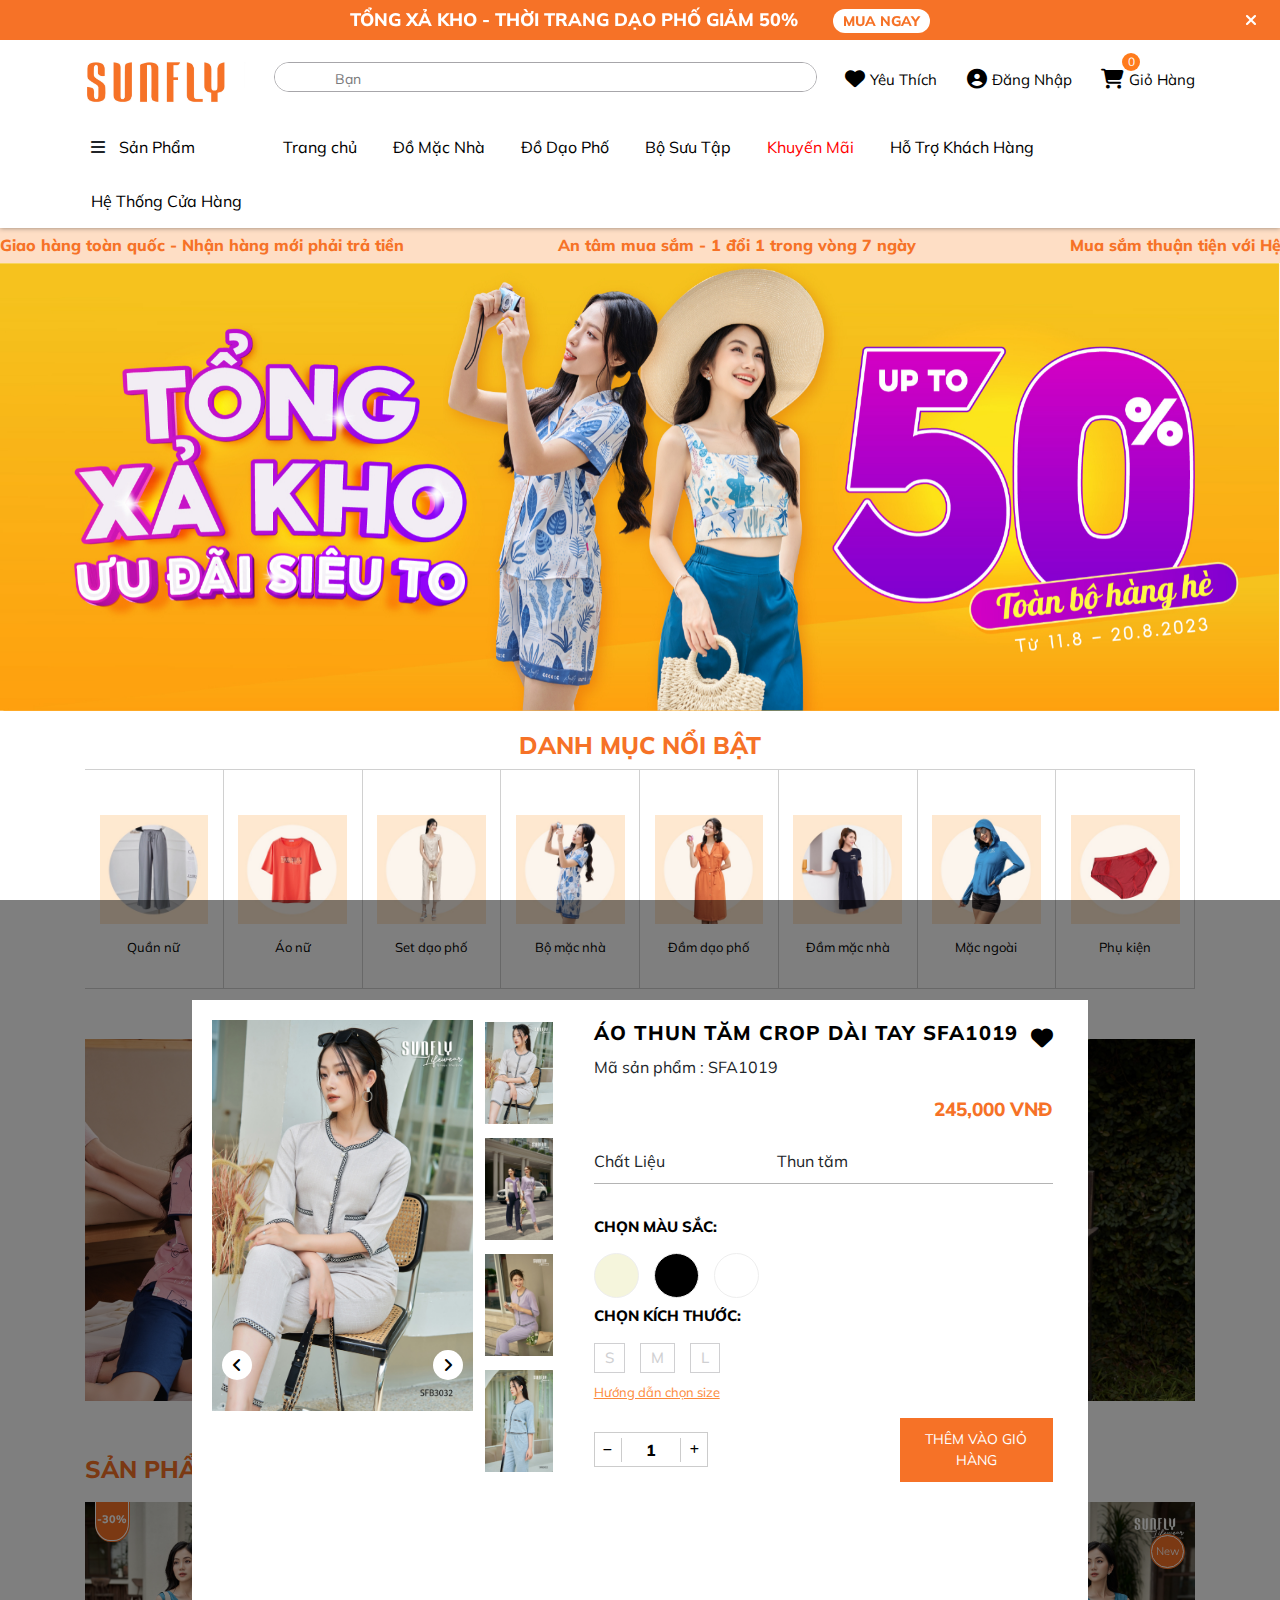
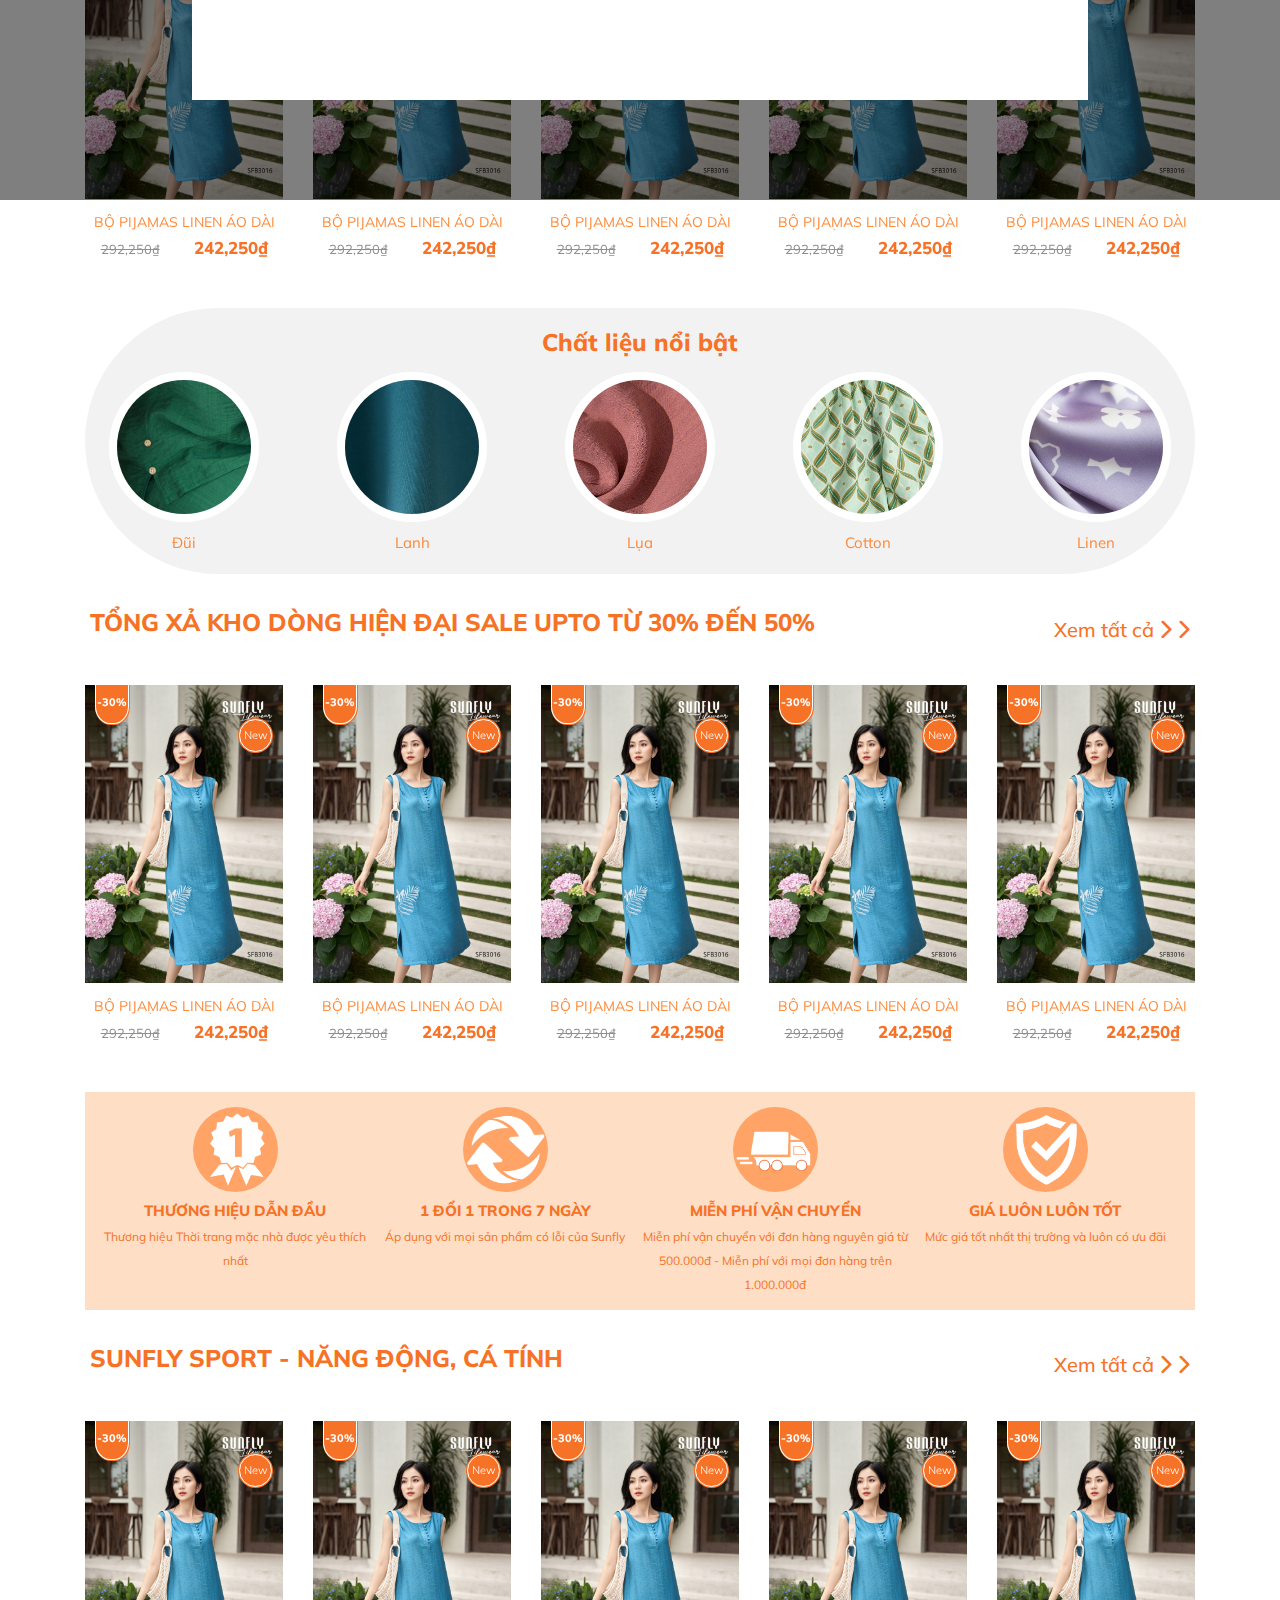
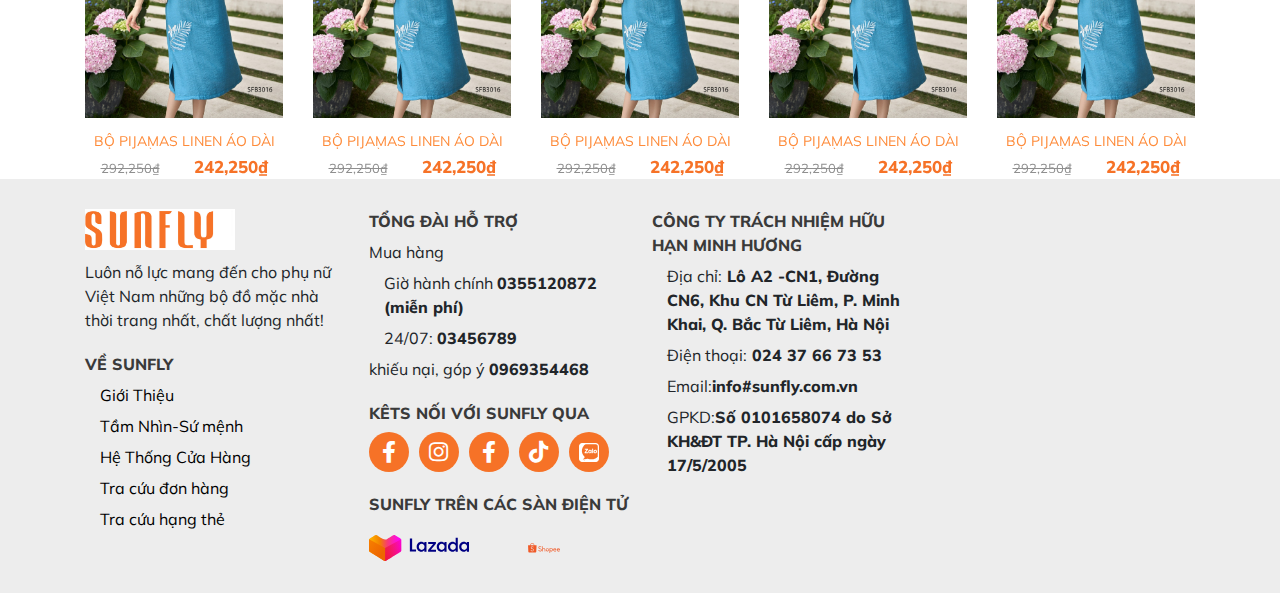
==== index.html @ 90f8d19a "5" ====
<!DOCTYPE html>
<html lang="en">

<head>
  <meta charset="UTF-8">
  <meta name="viewport" content="width=device-width, initial-scale=1.0">
  <title>Đồ án cuối khóa</title>

  <!-- Import owl OwlCarousel./Start -->
  <link rel="stylesheet" href="./lib/owlCarousel/assets/owl.carousel.min.css">
  <link rel="stylesheet" href="./lib/owlCarousel/assets/owl.theme.default.min.css">


  <!-- Import Fontawesome -->
  <link rel="stylesheet" href="./lib/fontawesome/css/fontawesome.min.css">
  <link rel="stylesheet" href="./lib/fontawesome/css/brands.min.css">
  <link rel="stylesheet" href="./lib/fontawesome/css/solid.min.css">

  <!-- Import styles bootstrap css./Start-->
  <link rel="stylesheet" href="./lib/bootstrap/css/bootstrap.min.css">

  <!-- Import styles css./Start -->
  <link rel="stylesheet" href="./assets/css/styles.css">
</head>

<body>
  
<header>
    <!-- Top-Header./Start -->
    <div class="top-header">
      <div class="owl-carousel">
        <div class="item">
          <p>
            TỔNG XẢ KHO - THỜI TRANG DẠO PHỐ GIẢM 50%
         <a  class="animationFlash" href="/">Mua Ngay</a>
        </div>
        <div class="item">
          <p>
            TỔNG XẢ KHO - BỘ MẶC NHÀ TRUYỀN THỐNG GIẢM TỚI 50%
         <a  class="animationFlash" href="/">Mua Ngay</a>
        </div>
  
        <div class="item">
          <p>
            TỔNG XẢ KHO - BỘ  MẶC NHÀ HIỆN ĐẠI GIẢM TỪ 30 - 50%
         <a  class="animationFlash" href="/">Mua Ngay</a>
        </div>
      </div>
      <div class="close-top-header">
        <i class="fa-solid fa-xmark"></i>
      </div>
    </div>
  
    <!-- Main menu./Start -->
    <div class="main-header">
      <div class="container">
        <div class=" row box-main-header">
          <div class="col-md-2">
            <div class="logo">
              <a href="/"><img src="/assets/images/logo.jpg" alt=""></a>
            </div>
          </div>
  
         <div class="col-md-6 searchMobile">
          <form class="form-search" action="/search">
            <label for="search"></label>
            <input type="text" name="q" id="search" placeholder="Bạn cần tìm gì?">
          </form>
         </div>
  
          <div class="col-md-4">
            <div class="list-right-menu">
              <ul>
                <li>
                  <a href="#">
                    <i class="fa-regular fa-heart"></i>
                    <span>Yêu Thích</span>
                  </a>
                </li>
                <li>
                  <a href="#">
                    <i class="far fa-user-circle"></i>
                    <span>Đăng Nhập</span>
                  </a>
                </li>
                <li>
                  <a href="cart.html">
                  <i class="fas fa-shopping-cart"></i>
                  <span>Giỏ Hàng</span>
                  <span class="count-cart">0</span>
                  </a>
              </li>
              </ul>
            </div>
          </div>
  
        </div>
  
        <div class="row">
          <div class="nav">
            <div class="wrapper">
             <div class= "menu-main">
                <li class="menu-product">
                  <i class="far fa-bars"></i>
                  <a href="#">Sản Phẩm</a>  
                  <div class="sub-menu" style="display: none;">
                    <div class="content">
                      <div class="row" >
                        <ul class="col-md-7"> 
                          <li><a href="#">Bộ mặc nhà</a></li>
                          <li><a href="#">Sét dạo dạo phố</a></li>
                          <li><a href="#">Áo Nữ</a></li>
                          <li><a href="#">Váy Đầm Dạo Phố</a></li>
                          <li><a href="#">Quần Nữ</a></li>
                          <li><a href="#">Váy Đầm Mặc Nhà</a></li>
                          <li><a href="#">Phụ Kiện Thời Trang</a></li>
                        </ul>
                      </div>
                    </div>
                  </div>    
                </li>
                <li class="activeItems"><a href="!">Trang chủ</a></li>
                <li><a href="#">Đồ Mặc Nhà</a> 
                  <div class="sub-menu" style="display: none;">
                    <div class="content">
                      <div class="row" >
                        <ul class="col-md-7 offset-md-2"> 
                          <li>
                            <a href="#">BỘ MẶC NHÀ</a>
                            <ul class="sub-menu-2">
                              <li>
                                <a href="">Sunfly Trendy</a>
                              </li>
                              <li>
                                <a href="">Sunfly Sport</a>
                              </li>
                              <li>
                                <a href="">Sunfly Prime</a>
                              </li>
                            </ul>
                          </li>
                          <li>
                            <a href="#">THEO MÙA </a>
                            <ul class="sub-menu-2">
                              <li>
                                <a href="">Mùa Xuân - Hè</a>
                              </li>
                              <li>
                                <a href="">Mùa Thu - Đông</a>
                              </li>
                            </ul>
                          </li>
                          <li><a href="#">VÁY - ĐẦM MẶC NHÀ</a></li>
                        
                        </ul>
                      </div>
                    </div>
                  </div>    
                </li>
                <li><a href="!">Đồ Dạo Phố</a></li>
                <li><a href="!">Bộ Sưu Tập</a></li>
                <li><a class="sale-menu" href="!">Khuyến Mãi</a></li>
                <li><a href="!">Hỗ Trợ Khách Hàng</a></li>
                <li><a href="!">Hệ Thống Cửa Hàng</a></li>
             </div>
            </div>
          </div>

        </div>
  
  
      </div>
    </div>
</header>

  <!-- bottom-herder/start -->
<div class="bottom-header">
    <div class="marquee-container">
        <div class="marquee-content">
            <p><span>Giao hàng toàn quốc - Nhận hàng mới phải trả tiền</span></p>
            <p><span>An tâm mua sắm - 1 đổi 1 trong vòng 7 ngày</span></p>
            <p><span>Mua sắm thuận tiện với Hệ thống cửa hàng toàn quốc</span></p>
            <p><span>Hotline (Miễn phí): 1800 2062</span></p>
        </div>
    </div>
</div>
  <!-- Slider./Start -->
  <div class="slider-main">
    <div class="flash-sale">
      <div class="owl-carousel owl-theme">
        <div class="item">
          <a href="."><img src="/assets/images/banner.jpeg" alt="slider 1">
        </a>
      
        </div>
        <div class="item">
          <a href="."><img src="/assets/images/banner.jpeg" alt="slider 1">
          </a>
        </div>
        <div class="item">
          <a href="."><img src="/assets/images/banner.jpeg" alt="slider 1">
          </a>
        </div>
      </div>
    </div>
  </div>
<!-- category-list/start -->
  <div class="category-list container">
    <div class="categort-list_tittle">
      <h4 class="title_site">DANH MỤC NỔI BẬT</h4>
    </div>
    <div class="list-clothes">
      <div class="category-item">
        <a href="$"><img src="/assets/images/category-item-1.webp" alt="quan nu"></a>
        <a href="$">Quần nữ</a>
      </div>
      <div class="category-item">
        <a href="$"><img src="/assets/images/category-item-2.jpeg" alt="ao nu"></a>
        <a href="$">Áo nữ</a>
      </div>
      <div class="category-item">
        <a href="$"><img src="/assets/images/category-item-3.jpeg" alt="Set dao pho"></a>
        <a href="$">Set dạo phố</a>
      </div>
      <div class="category-item">
        <a href="$"><img src="/assets/images/category-item-4.jpeg" alt="bo mac nha"></a>
        <a href="$">Bộ mặc nhà</a>
      </div>
      <div class="category-item">
        <a href="$"><img src="/assets/images/category-item-5.jpeg" alt="dam dao pho"></a>
        <a href="$">Đầm dạo phố</a>
      </div>
      <div class="category-item">
        <a href="$"><img src="/assets/images/category-item-6.jpeg" alt="dam mac nha"></a>
        <a href="$">Đầm mặc nhà</a>
      </div>
      <div class="category-item">
        <a href="$"><img src="/assets/images/category-item-7.jpeg" alt="mac ngoai"></a>
        <a href="$">Mặc ngoài</a>
      </div>
      <div class="category-item">
        <a href="$"><img src="/assets/images/category-item-8.jpeg" alt="phu kien"></a>
        <a href="$">Phụ kiện</a>
        

      </div>
    
    </div>  
    
  </div>
<!-- banner-collection/start -->
<div class="banner-collection">
  <div class="container">
    <div class="row">
      <div class="banner-collection-item col-12 col-md-6">
        <img src="/assets/images/banner-collection 1.jpeg" alt="">
      </div>
    
      <div class="banner-collection-item col-12 col-md-6">
        <img src="/assets/images/banner-collection 2.jpeg" alt="">
      </div>
    

     </div>

    
  </div>
</div>
<!-- New-product/start -->
<div class="new-product">
  <div class="container">
    <div class="row">
      <div class="col-12">
        <h3 class="title_product">Sản phẩm mới</h3>
        <div class="product-hot  owl-carousel owl-theme">
          <div class="item product">
            <div class="product-image">
              <a href="#" onclick="goToDetail(event)">
                <img src="/assets/images/product-img-1.jpeg" alt="">
              </a>
              <div class="box_action">
                <div class="quickView">
                  Xem Nhanh
                  <i class="fas fa-eye"></i>
                </div>
                <div class="quickLink" onclick="goToDetail(event)">
                  Chi tiết
                  <i class="fas fa-shopping-cart"></i>
                </div>
              </div>
              <div class="boxTagIcon">
                <div class="tagProItem tagCalcItem">
                  <span>-30%</span>
                </div>
                <div class="tagProItem tagNewItem">
                  <span>New</span>
                </div>
              </div>
            </div>
            <div class="product-title">
              <a href="#" onclick="goToDetail(event)">Bộ pijamas linen áo dài quần dài ST9083</a>
            </div>
            <div class="product-price">
              <s class="product-price-old">292,250₫</s>
              <span class="product-price-current">242,250₫</span>
            </div>
          </div>


        </div>
      </div>
    </div>
  </div>
</div>
<!-- product material /start -->
<div class="product-material">
  <div class="container">
    <div class="row">
      <div class="col-12">
        <div class="product-material-item ">
          <div class="product-material-tittle">Chất liệu nổi bật
          </div>
          <div class="material owl-carousel owl-theme">

            <div class="item">
              <div class="meterial-image">
                <a href="^"><img src="/assets/images/meterial-image-1.jpeg" alt="chat lieu">
                </a>
              </div>
              <a class="material-name" href="^">Đũi</a>
            </div>
            <div class="item">
              <div class="meterial-image">
                <a href="^"><img src="/assets/images/meterial-image-2.jpeg" alt="chat lieu">
                </a>
              </div>
              <a class="material-name" href="^">Lanh</a>
            </div>
            <div class="item">
              <div class="meterial-image">
                <a href="^"><img src="/assets/images/meterial-image-3.jpeg" alt="chat lieu">
                </a>
              </div>
              <a class="material-name" href="^">Lụa</a>
            </div>
            <div class="item">
              <div class="meterial-image">
                <a href="^"><img src="/assets/images/meterial-image-4.jpeg" alt="chat lieu">
                </a>
              </div>
              <a class="material-name" class="material-name" href="^">Cotton</a>
            </div>
            <div class="item">
              <div class="meterial-image">
                <a href="^"><img src="/assets/images/meterial-image-5.jpeg" alt="chat lieu">
                </a>
              </div>
              <a class="material-name" href="^">Linen</a>
            </div>
        
        </div>
      </div>
      </div>
      
    </div>
  </div>
</div>


<!-- Product-custom/start -->

<div class="product-custom">
  <div class="container">
   <div class="list-product">

    <div class="title-bar">
       <h3 class="title_product">TỔNG XẢ KHO DÒNG HIỆN ĐẠI SALE UPTO TỪ 30% ĐẾN 50%</h3>
       <a href="#">Xem tất cả
        <i class="fas fa-chevron-right"></i>
        <i class="fas fa-chevron-right"></i>
       </a>
    </div>
      <div class="product-hot  owl-carousel owl-theme">
        <div class="item product">
          <div class="product-image">
            <a href="#" onclick="goToDetail(event)">
              <img src="/assets/images/product-img-1.jpeg" alt="">
            </a>
            <div class="box_action">
              <div class="quickView">
                Xem Nhanh
                <i class="fas fa-eye"></i>
              </div>
              <div class="quickLink" onclick="goToDetail(event)">
                Chi tiết
                <i class="fas fa-shopping-cart"></i>
              </div>
            </div>
            <div class="boxTagIcon">
              <div class="tagProItem tagCalcItem">
                <span>-30%</span>
              </div>
              <div class="tagProItem tagNewItem">
                <span>New</span>
              </div>
            </div>
          </div>
          <div class="product-title">
            <a href="#" onclick="goToDetail(event)">Bộ pijamas linen áo dài quần dài ST9083</a>
          </div>
          <div class="product-price">
            <s class="product-price-old">292,250₫</s>
            <span class="product-price-current">242,250₫</span>
          </div>
        </div>    
      </div>
  
    
   </div>
  </div>
</div>

<!-- banner-policy/start -->
<div class="banner-policy">
  <div class="container">
    <div class="row">
      <div class="col-12">
        <div class="barPolicyHome">

          <div class="item">
            <div class="item-policy">
              <div class="thumb">
                <img src="/assets/images/policy-1.webp" alt="">
              </div>
              <div class="sub">
                <p>Thương hiệu dẫn đầu</p>
                <span>Thương hiệu Thời trang mặc nhà được yêu thích nhất</span>
              </div>
            </div>
          </div>

          <div class="item">
            <div class="item-policy">
              <div class="thumb">
                <img src="/assets/images/policy-2.webp" alt="">
              </div>
              <div class="sub">
                <p>1 Đổi 1 trong 7 ngày</p>
                <span>Áp dụng với mọi sản phẩm có lỗi của Sunfly</span>
              </div>
            </div>
          </div>

          <div class="item">
            <div class="item-policy">
              <div class="thumb">
                <img src="/assets/images/policy-3.webp" alt="">
              </div>
              <div class="sub">
                <p>Miễn phí vận chuyển</p>
                <span>Miễn phí vận chuyển với đơn hàng nguyên giá từ 500.000đ - Miễn phí với mọi đơn hàng trên 1.000.000đ</span>
              </div>
            </div>
          </div>

          <div class="item">
            <div class="item-policy">
              <div class="thumb">
                <img src="/assets/images/policy-4.webp" alt="">
              </div>
              <div class="sub">
                <p>Giá luôn luôn tốt</p>
                <span>Mức giá tốt nhất thị trường và luôn có ưu đãi</span>
              </div>
            </div>
          </div>
        </div>
      </div>
    </div>
  </div>
</div>

<!-- Product-custom=2/start -->
<div class="product-custom-2">
  <div class="container">
   <div class="list-product">

    <div class="title-bar">
       <h3 class="title_product">Sunfly Sport - Năng Động, Cá Tính</h3>
       <a href="#">Xem tất cả
        <i class="fas fa-chevron-right"></i>
        <i class="fas fa-chevron-right"></i>
       </a>
    </div>
      <div class="product-hot  owl-carousel owl-theme">
        <div class="product">
          <div class="product-image">
            <a href="#" onclick="goToDetail(event)">
              <img src="/assets/images/product-img-1.jpeg" alt="">
            </a>
            <div class="box_action">
              <div class="quickView">
                Xem Nhanh
                <i class="fas fa-eye"></i>
              </div>
              <div class="quickLink" onclick="goToDetail(event)">
                Chi tiết
                <i class="fas fa-shopping-cart"></i>
              </div>
            </div>
            <div class="boxTagIcon">
              <div class="tagProItem tagCalcItem">
                <span>-30%</span>
              </div>
              <div class="tagProItem tagNewItem">
                <span>New</span>
              </div>
            </div>
          </div>
          <div class="product-title">
            <a href="#" onclick="goToDetail(event)">Bộ pijamas linen áo dài quần dài ST9083</a>
          </div>
          <div class="product-price">
            <s class="product-price-old">292,250₫</s>
            <span class="product-price-current">242,250₫</span>
          </div>
        </div>   



      </div>
  
    
   </div>
  </div>
</div>

<!-- quickViewModal -->
<div class="quickViewModal">
  <div class="review-product">
      <div class="row">
          <div class="col-md-5 col-sm-12 col-12">
              <div class="images-review">
                <div class="images-left">
                  <img src="/assets/images/images-review-1.jpeg" alt="">
                  <button class="slick-next-1">
                    <i class="far fa-angle-left"></i>
                  </button>
                  <button class="slick-next-2">
                    <i class="far fa-angle-right"></i>
                  </button>
                </div>
                <div class="images-right">
                  <img src="/assets/images/images-review-1.jpeg" alt="">
                  <img src="/assets/images/images-review-2.jpeg" alt="">
                  <img src="/assets/images/images-review-3.jpeg" alt="">
                  <img src="/assets/images/images-review-4.jpeg" alt="">
                </div>
              </div>
          </div>
          <div class="col-md-7 col-sm-12 col-12">
              <div class="product_info_view">
                  <div class="wrap_name_heart">
                      <h1>Áo thun tăm crop dài tay SFA1019</h1>
                      <a href="#"><i class="far fa-heart"></i></a>
                  </div>
                  <p>Mã sản phẩm : SFA1019</p>
                  <div class="price">
                      <span>245,000 vnđ</span>
                  </div>
                  <div class="material-detail">
                      <p>Chất Liệu</p>
                      <p>Thun tăm</p>
                  </div>
                  <div class="action_button">
                      <div class="swatch-color">
                        <p class="title_select_color">
                          <span class="title_pro_info">Chọn màu sắc:</span>
                          <span class="appendColor"></span>
                        </p>
                        <p class="req">
                          <a href="#" style="background-color:beige;"><span>Be</span></a>
                          <a href="#" style="background-color: black;"><span>Đen</span></a>
                          <a href="#" style="background-color: white;"><span>Trắng</span></a>
                        </p>
                          
                      </div>
                      <div class="swatch-size">
                          <div class="title_select_size">
                              <span class="title_pro_info">Chọn kích thước:</span>
                              <span class="appendSize"></span>
                          </div>
                          <p class="size req">
                              <a href="#">S</a>
                              <a href="#">M</a>
                              <a href="#">L</a>
                          </p>
                          <a class="openGuide" href="#">Hướng dẫn chọn size</a>
                          <div class="quantity">
                              <div class="col-lg-3 input_number_product">
                                  <button class="">
                                      <i class="fa fa-minus"></i>
                                  </button>
                                  <input type="text" value="1" min="1">
                                  <button>
                                      <i class="fa fa-plus"></i>
                                  </button>
                              </div>
                              <button class="col-lg-4 btnHover addtoCart">
                                  <span>Thêm vào giỏ hàng</span>
                              </button>
                              <!-- <button class="col-lg-4 btnHover">
                                  <span>Mua ngay</span>
                              </button> -->
                          </div>
                        
                      </div>
                  </div>
              </div>
          </div>
      </div>
  </div>

</div>


<!-- footer /start -->
<div class="footer-start">
  <div class="container">
    <div class="row">

      <div class="col-md-3">
        <div class="right-footer">
          <a href="/"><img src="/assets/images/logo.jpg" alt="trang chu"></a>
          <div class="sub-logo">Luôn nỗ lực mang đến cho phụ nữ Việt Nam những bộ đồ mặc nhà thời trang nhất, chất lượng nhất!</div>
          <div class="hidden-footer">
            <div class="title_footer">Về Sunfly</div>
            <div class="list-footer">
              <ul>
                <li><a href="/">Giới Thiệu</a></li>
                <li><a href="/">Tầm Nhìn-Sứ mệnh</a></li>
                <li><a href="/">Hệ Thống Cửa Hàng</a></li>
                <li><a href="/">Tra cứu đơn hàng</a></li>
                <li><a href="/">Tra cứu hạng thẻ</a></li>
              </ul>
            </div>
          </div>
        </div>
      </div>

      <div class="col-md-3">

        <div class="footer-2">

          <div class="title-footer-first">Tổng đài hỗ trợ</div>
          <div class="list-footer">
            <div>
              <p>Mua hàng</p>
              <ul>
                <li>Giờ hành chính
                  <strong>0355120872 (miễn phí)</strong>
                </li>
                <li>24/07:
                  <strong>03456789</strong>
                </li>
              </ul>
              <p>khiếu nại, góp ý
                <strong>0969354468</strong>
              </p>
            </div>
          </div>
          <div class="title_footer">Kêts nối với Sunfly qua</div>

          <div class="list-footer">
            <div class="listSocialFooter">
              <a href="/">
                <i class="fab fa-facebook-f"></i>
              </a>
              <a href="/">
                <i class="fab fa-instagram"></i>
              </a>
              <a href="/">
                <i class="fab fa-facebook-f"></i>
              </a>
              <a href="/">
                <i class="fa-brands fa-tiktok"></i>
              </a>
              <a href="/">
                <img src="/assets/images/zalo.svg" alt="">
              </a>
            </div>
          </div>

          <div class="title_footer">Sunfly trên các sàn điện tử</div>
          <div class="list-footer">
            <div class="listEcom">
              <a href="/"><img src="/assets/images/lazada.svg" alt=""></a>
              <a href="/"><img src="/assets/images/shopee_logo.svg" alt=""></a>
            </div>
          </div>
        </div>
      
      
      
      
      
      </div>

      <div class="col-md-3">
        <div class="title-footer-first">Công ty trách nhiệm hữu hạn Minh Hương</div>
        <div class="list-footer">
          <ul>
            <li><span>Địa chỉ:</span><strong> Lô A2 -CN1, Đường CN6, Khu CN Từ Liêm, P. Minh Khai, Q. Bắc Từ Liêm, Hà Nội</strong></li>
            <li><span>Điện thoại:</span><strong> 024 37 66 73 53</strong></li>
            <li><span>Email:</span><strong>info#sunfly.com.vn</strong></li>
            <li><span>GPKD:</span><strong>Số 0101658074 do Sở KH&ĐT TP. Hà Nội cấp ngày 17/5/2005</strong></li>
          </ul>
        </div>
      </div>





    </div>
  </div>
</div>










  <!-- Import Jquery./Start -->
  <script src="./lib/jquery.min.js"></script>
  <!-- Import OwlCarousel js./Start -->
  <script src="./lib/owlCarousel/owl.carousel.min.js"></script>
  <!-- Import Js Bootstrap./Start -->
  <script src="./lib/bootstrap/js/bootstrap.bundle.min.js"></script>
  <!-- Import Main JS./Start -->
  <script src="./assets/js/main.js"></script>
  <script src="./assets/js/style.js"></script>
</body>

</html>
---- lib/fontawesome/css/brands.min.css ----
/*!
 * Font Awesome Free 6.4.2 by @fontawesome - https://fontawesome.com
 * License - https://fontawesome.com/license/free (Icons: CC BY 4.0, Fonts: SIL OFL 1.1, Code: MIT License)
 * Copyright 2023 Fonticons, Inc.
 */
:host,:root{--fa-style-family-brands:"Font Awesome 6 Brands";--fa-font-brands:normal 400 1em/1 "Font Awesome 6 Brands"}@font-face{font-family:"Font Awesome 6 Brands";font-style:normal;font-weight:400;font-display:block;src:url(../webfonts/fa-brands-400.woff2) format("woff2"),url(../webfonts/fa-brands-400.ttf) format("truetype")}.fa-brands,.fab{font-weight:400}.fa-monero:before{content:"\f3d0"}.fa-hooli:before{content:"\f427"}.fa-yelp:before{content:"\f1e9"}.fa-cc-visa:before{content:"\f1f0"}.fa-lastfm:before{content:"\f202"}.fa-shopware:before{content:"\f5b5"}.fa-creative-commons-nc:before{content:"\f4e8"}.fa-aws:before{content:"\f375"}.fa-redhat:before{content:"\f7bc"}.fa-yoast:before{content:"\f2b1"}.fa-cloudflare:before{content:"\e07d"}.fa-ups:before{content:"\f7e0"}.fa-wpexplorer:before{content:"\f2de"}.fa-dyalog:before{content:"\f399"}.fa-bity:before{content:"\f37a"}.fa-stackpath:before{content:"\f842"}.fa-buysellads:before{content:"\f20d"}.fa-first-order:before{content:"\f2b0"}.fa-modx:before{content:"\f285"}.fa-guilded:before{content:"\e07e"}.fa-vnv:before{content:"\f40b"}.fa-js-square:before,.fa-square-js:before{content:"\f3b9"}.fa-microsoft:before{content:"\f3ca"}.fa-qq:before{content:"\f1d6"}.fa-orcid:before{content:"\f8d2"}.fa-java:before{content:"\f4e4"}.fa-invision:before{content:"\f7b0"}.fa-creative-commons-pd-alt:before{content:"\f4ed"}.fa-centercode:before{content:"\f380"}.fa-glide-g:before{content:"\f2a6"}.fa-drupal:before{content:"\f1a9"}.fa-hire-a-helper:before{content:"\f3b0"}.fa-creative-commons-by:before{content:"\f4e7"}.fa-unity:before{content:"\e049"}.fa-whmcs:before{content:"\f40d"}.fa-rocketchat:before{content:"\f3e8"}.fa-vk:before{content:"\f189"}.fa-untappd:before{content:"\f405"}.fa-mailchimp:before{content:"\f59e"}.fa-css3-alt:before{content:"\f38b"}.fa-reddit-square:before,.fa-square-reddit:before{content:"\f1a2"}.fa-vimeo-v:before{content:"\f27d"}.fa-contao:before{content:"\f26d"}.fa-square-font-awesome:before{content:"\e5ad"}.fa-deskpro:before{content:"\f38f"}.fa-sistrix:before{content:"\f3ee"}.fa-instagram-square:before,.fa-square-instagram:before{content:"\e055"}.fa-battle-net:before{content:"\f835"}.fa-the-red-yeti:before{content:"\f69d"}.fa-hacker-news-square:before,.fa-square-hacker-news:before{content:"\f3af"}.fa-edge:before{content:"\f282"}.fa-threads:before{content:"\e618"}.fa-napster:before{content:"\f3d2"}.fa-snapchat-square:before,.fa-square-snapchat:before{content:"\f2ad"}.fa-google-plus-g:before{content:"\f0d5"}.fa-artstation:before{content:"\f77a"}.fa-markdown:before{content:"\f60f"}.fa-sourcetree:before{content:"\f7d3"}.fa-google-plus:before{content:"\f2b3"}.fa-diaspora:before{content:"\f791"}.fa-foursquare:before{content:"\f180"}.fa-stack-overflow:before{content:"\f16c"}.fa-github-alt:before{content:"\f113"}.fa-phoenix-squadron:before{content:"\f511"}.fa-pagelines:before{content:"\f18c"}.fa-algolia:before{content:"\f36c"}.fa-red-river:before{content:"\f3e3"}.fa-creative-commons-sa:before{content:"\f4ef"}.fa-safari:before{content:"\f267"}.fa-google:before{content:"\f1a0"}.fa-font-awesome-alt:before,.fa-square-font-awesome-stroke:before{content:"\f35c"}.fa-atlassian:before{content:"\f77b"}.fa-linkedin-in:before{content:"\f0e1"}.fa-digital-ocean:before{content:"\f391"}.fa-nimblr:before{content:"\f5a8"}.fa-chromecast:before{content:"\f838"}.fa-evernote:before{content:"\f839"}.fa-hacker-news:before{content:"\f1d4"}.fa-creative-commons-sampling:before{content:"\f4f0"}.fa-adversal:before{content:"\f36a"}.fa-creative-commons:before{content:"\f25e"}.fa-watchman-monitoring:before{content:"\e087"}.fa-fonticons:before{content:"\f280"}.fa-weixin:before{content:"\f1d7"}.fa-shirtsinbulk:before{content:"\f214"}.fa-codepen:before{content:"\f1cb"}.fa-git-alt:before{content:"\f841"}.fa-lyft:before{content:"\f3c3"}.fa-rev:before{content:"\f5b2"}.fa-windows:before{content:"\f17a"}.fa-wizards-of-the-coast:before{content:"\f730"}.fa-square-viadeo:before,.fa-viadeo-square:before{content:"\f2aa"}.fa-meetup:before{content:"\f2e0"}.fa-centos:before{content:"\f789"}.fa-adn:before{content:"\f170"}.fa-cloudsmith:before{content:"\f384"}.fa-pied-piper-alt:before{content:"\f1a8"}.fa-dribbble-square:before,.fa-square-dribbble:before{content:"\f397"}.fa-codiepie:before{content:"\f284"}.fa-node:before{content:"\f419"}.fa-mix:before{content:"\f3cb"}.fa-steam:before{content:"\f1b6"}.fa-cc-apple-pay:before{content:"\f416"}.fa-scribd:before{content:"\f28a"}.fa-debian:before{content:"\e60b"}.fa-openid:before{content:"\f19b"}.fa-instalod:before{content:"\e081"}.fa-expeditedssl:before{content:"\f23e"}.fa-sellcast:before{content:"\f2da"}.fa-square-twitter:before,.fa-twitter-square:before{content:"\f081"}.fa-r-project:before{content:"\f4f7"}.fa-delicious:before{content:"\f1a5"}.fa-freebsd:before{content:"\f3a4"}.fa-vuejs:before{content:"\f41f"}.fa-accusoft:before{content:"\f369"}.fa-ioxhost:before{content:"\f208"}.fa-fonticons-fi:before{content:"\f3a2"}.fa-app-store:before{content:"\f36f"}.fa-cc-mastercard:before{content:"\f1f1"}.fa-itunes-note:before{content:"\f3b5"}.fa-golang:before{content:"\e40f"}.fa-kickstarter:before{content:"\f3bb"}.fa-grav:before{content:"\f2d6"}.fa-weibo:before{content:"\f18a"}.fa-uncharted:before{content:"\e084"}.fa-firstdraft:before{content:"\f3a1"}.fa-square-youtube:before,.fa-youtube-square:before{content:"\f431"}.fa-wikipedia-w:before{content:"\f266"}.fa-rendact:before,.fa-wpressr:before{content:"\f3e4"}.fa-angellist:before{content:"\f209"}.fa-galactic-republic:before{content:"\f50c"}.fa-nfc-directional:before{content:"\e530"}.fa-skype:before{content:"\f17e"}.fa-joget:before{content:"\f3b7"}.fa-fedora:before{content:"\f798"}.fa-stripe-s:before{content:"\f42a"}.fa-meta:before{content:"\e49b"}.fa-laravel:before{content:"\f3bd"}.fa-hotjar:before{content:"\f3b1"}.fa-bluetooth-b:before{content:"\f294"}.fa-sticker-mule:before{content:"\f3f7"}.fa-creative-commons-zero:before{content:"\f4f3"}.fa-hips:before{content:"\f452"}.fa-behance:before{content:"\f1b4"}.fa-reddit:before{content:"\f1a1"}.fa-discord:before{content:"\f392"}.fa-chrome:before{content:"\f268"}.fa-app-store-ios:before{content:"\f370"}.fa-cc-discover:before{content:"\f1f2"}.fa-wpbeginner:before{content:"\f297"}.fa-confluence:before{content:"\f78d"}.fa-mdb:before{content:"\f8ca"}.fa-dochub:before{content:"\f394"}.fa-accessible-icon:before{content:"\f368"}.fa-ebay:before{content:"\f4f4"}.fa-amazon:before{content:"\f270"}.fa-unsplash:before{content:"\e07c"}.fa-yarn:before{content:"\f7e3"}.fa-square-steam:before,.fa-steam-square:before{content:"\f1b7"}.fa-500px:before{content:"\f26e"}.fa-square-vimeo:before,.fa-vimeo-square:before{content:"\f194"}.fa-asymmetrik:before{content:"\f372"}.fa-font-awesome-flag:before,.fa-font-awesome-logo-full:before,.fa-font-awesome:before{content:"\f2b4"}.fa-gratipay:before{content:"\f184"}.fa-apple:before{content:"\f179"}.fa-hive:before{content:"\e07f"}.fa-gitkraken:before{content:"\f3a6"}.fa-keybase:before{content:"\f4f5"}.fa-apple-pay:before{content:"\f415"}.fa-padlet:before{content:"\e4a0"}.fa-amazon-pay:before{content:"\f42c"}.fa-github-square:before,.fa-square-github:before{content:"\f092"}.fa-stumbleupon:before{content:"\f1a4"}.fa-fedex:before{content:"\f797"}.fa-phoenix-framework:before{content:"\f3dc"}.fa-shopify:before{content:"\e057"}.fa-neos:before{content:"\f612"}.fa-square-threads:before{content:"\e619"}.fa-hackerrank:before{content:"\f5f7"}.fa-researchgate:before{content:"\f4f8"}.fa-swift:before{content:"\f8e1"}.fa-angular:before{content:"\f420"}.fa-speakap:before{content:"\f3f3"}.fa-angrycreative:before{content:"\f36e"}.fa-y-combinator:before{content:"\f23b"}.fa-empire:before{content:"\f1d1"}.fa-envira:before{content:"\f299"}.fa-gitlab-square:before,.fa-square-gitlab:before{content:"\e5ae"}.fa-studiovinari:before{content:"\f3f8"}.fa-pied-piper:before{content:"\f2ae"}.fa-wordpress:before{content:"\f19a"}.fa-product-hunt:before{content:"\f288"}.fa-firefox:before{content:"\f269"}.fa-linode:before{content:"\f2b8"}.fa-goodreads:before{content:"\f3a8"}.fa-odnoklassniki-square:before,.fa-square-odnoklassniki:before{content:"\f264"}.fa-jsfiddle:before{content:"\f1cc"}.fa-sith:before{content:"\f512"}.fa-themeisle:before{content:"\f2b2"}.fa-page4:before{content:"\f3d7"}.fa-hashnode:before{content:"\e499"}.fa-react:before{content:"\f41b"}.fa-cc-paypal:before{content:"\f1f4"}.fa-squarespace:before{content:"\f5be"}.fa-cc-stripe:before{content:"\f1f5"}.fa-creative-commons-share:before{content:"\f4f2"}.fa-bitcoin:before{content:"\f379"}.fa-keycdn:before{content:"\f3ba"}.fa-opera:before{content:"\f26a"}.fa-itch-io:before{content:"\f83a"}.fa-umbraco:before{content:"\f8e8"}.fa-galactic-senate:before{content:"\f50d"}.fa-ubuntu:before{content:"\f7df"}.fa-draft2digital:before{content:"\f396"}.fa-stripe:before{content:"\f429"}.fa-houzz:before{content:"\f27c"}.fa-gg:before{content:"\f260"}.fa-dhl:before{content:"\f790"}.fa-pinterest-square:before,.fa-square-pinterest:before{content:"\f0d3"}.fa-xing:before{content:"\f168"}.fa-blackberry:before{content:"\f37b"}.fa-creative-commons-pd:before{content:"\f4ec"}.fa-playstation:before{content:"\f3df"}.fa-quinscape:before{content:"\f459"}.fa-less:before{content:"\f41d"}.fa-blogger-b:before{content:"\f37d"}.fa-opencart:before{content:"\f23d"}.fa-vine:before{content:"\f1ca"}.fa-paypal:before{content:"\f1ed"}.fa-gitlab:before{content:"\f296"}.fa-typo3:before{content:"\f42b"}.fa-reddit-alien:before{content:"\f281"}.fa-yahoo:before{content:"\f19e"}.fa-dailymotion:before{content:"\e052"}.fa-affiliatetheme:before{content:"\f36b"}.fa-pied-piper-pp:before{content:"\f1a7"}.fa-bootstrap:before{content:"\f836"}.fa-odnoklassniki:before{content:"\f263"}.fa-nfc-symbol:before{content:"\e531"}.fa-ethereum:before{content:"\f42e"}.fa-speaker-deck:before{content:"\f83c"}.fa-creative-commons-nc-eu:before{content:"\f4e9"}.fa-patreon:before{content:"\f3d9"}.fa-avianex:before{content:"\f374"}.fa-ello:before{content:"\f5f1"}.fa-gofore:before{content:"\f3a7"}.fa-bimobject:before{content:"\f378"}.fa-facebook-f:before{content:"\f39e"}.fa-google-plus-square:before,.fa-square-google-plus:before{content:"\f0d4"}.fa-mandalorian:before{content:"\f50f"}.fa-first-order-alt:before{content:"\f50a"}.fa-osi:before{content:"\f41a"}.fa-google-wallet:before{content:"\f1ee"}.fa-d-and-d-beyond:before{content:"\f6ca"}.fa-periscope:before{content:"\f3da"}.fa-fulcrum:before{content:"\f50b"}.fa-cloudscale:before{content:"\f383"}.fa-forumbee:before{content:"\f211"}.fa-mizuni:before{content:"\f3cc"}.fa-schlix:before{content:"\f3ea"}.fa-square-xing:before,.fa-xing-square:before{content:"\f169"}.fa-bandcamp:before{content:"\f2d5"}.fa-wpforms:before{content:"\f298"}.fa-cloudversify:before{content:"\f385"}.fa-usps:before{content:"\f7e1"}.fa-megaport:before{content:"\f5a3"}.fa-magento:before{content:"\f3c4"}.fa-spotify:before{content:"\f1bc"}.fa-optin-monster:before{content:"\f23c"}.fa-fly:before{content:"\f417"}.fa-aviato:before{content:"\f421"}.fa-itunes:before{content:"\f3b4"}.fa-cuttlefish:before{content:"\f38c"}.fa-blogger:before{content:"\f37c"}.fa-flickr:before{content:"\f16e"}.fa-viber:before{content:"\f409"}.fa-soundcloud:before{content:"\f1be"}.fa-digg:before{content:"\f1a6"}.fa-tencent-weibo:before{content:"\f1d5"}.fa-symfony:before{content:"\f83d"}.fa-maxcdn:before{content:"\f136"}.fa-etsy:before{content:"\f2d7"}.fa-facebook-messenger:before{content:"\f39f"}.fa-audible:before{content:"\f373"}.fa-think-peaks:before{content:"\f731"}.fa-bilibili:before{content:"\e3d9"}.fa-erlang:before{content:"\f39d"}.fa-x-twitter:before{content:"\e61b"}.fa-cotton-bureau:before{content:"\f89e"}.fa-dashcube:before{content:"\f210"}.fa-42-group:before,.fa-innosoft:before{content:"\e080"}.fa-stack-exchange:before{content:"\f18d"}.fa-elementor:before{content:"\f430"}.fa-pied-piper-square:before,.fa-square-pied-piper:before{content:"\e01e"}.fa-creative-commons-nd:before{content:"\f4eb"}.fa-palfed:before{content:"\f3d8"}.fa-superpowers:before{content:"\f2dd"}.fa-resolving:before{content:"\f3e7"}.fa-xbox:before{content:"\f412"}.fa-searchengin:before{content:"\f3eb"}.fa-tiktok:before{content:"\e07b"}.fa-facebook-square:before,.fa-square-facebook:before{content:"\f082"}.fa-renren:before{content:"\f18b"}.fa-linux:before{content:"\f17c"}.fa-glide:before{content:"\f2a5"}.fa-linkedin:before{content:"\f08c"}.fa-hubspot:before{content:"\f3b2"}.fa-deploydog:before{content:"\f38e"}.fa-twitch:before{content:"\f1e8"}.fa-ravelry:before{content:"\f2d9"}.fa-mixer:before{content:"\e056"}.fa-lastfm-square:before,.fa-square-lastfm:before{content:"\f203"}.fa-vimeo:before{content:"\f40a"}.fa-mendeley:before{content:"\f7b3"}.fa-uniregistry:before{content:"\f404"}.fa-figma:before{content:"\f799"}.fa-creative-commons-remix:before{content:"\f4ee"}.fa-cc-amazon-pay:before{content:"\f42d"}.fa-dropbox:before{content:"\f16b"}.fa-instagram:before{content:"\f16d"}.fa-cmplid:before{content:"\e360"}.fa-facebook:before{content:"\f09a"}.fa-gripfire:before{content:"\f3ac"}.fa-jedi-order:before{content:"\f50e"}.fa-uikit:before{content:"\f403"}.fa-fort-awesome-alt:before{content:"\f3a3"}.fa-phabricator:before{content:"\f3db"}.fa-ussunnah:before{content:"\f407"}.fa-earlybirds:before{content:"\f39a"}.fa-trade-federation:before{content:"\f513"}.fa-autoprefixer:before{content:"\f41c"}.fa-whatsapp:before{content:"\f232"}.fa-slideshare:before{content:"\f1e7"}.fa-google-play:before{content:"\f3ab"}.fa-viadeo:before{content:"\f2a9"}.fa-line:before{content:"\f3c0"}.fa-google-drive:before{content:"\f3aa"}.fa-servicestack:before{content:"\f3ec"}.fa-simplybuilt:before{content:"\f215"}.fa-bitbucket:before{content:"\f171"}.fa-imdb:before{content:"\f2d8"}.fa-deezer:before{content:"\e077"}.fa-raspberry-pi:before{content:"\f7bb"}.fa-jira:before{content:"\f7b1"}.fa-docker:before{content:"\f395"}.fa-screenpal:before{content:"\e570"}.fa-bluetooth:before{content:"\f293"}.fa-gitter:before{content:"\f426"}.fa-d-and-d:before{content:"\f38d"}.fa-microblog:before{content:"\e01a"}.fa-cc-diners-club:before{content:"\f24c"}.fa-gg-circle:before{content:"\f261"}.fa-pied-piper-hat:before{content:"\f4e5"}.fa-kickstarter-k:before{content:"\f3bc"}.fa-yandex:before{content:"\f413"}.fa-readme:before{content:"\f4d5"}.fa-html5:before{content:"\f13b"}.fa-sellsy:before{content:"\f213"}.fa-sass:before{content:"\f41e"}.fa-wirsindhandwerk:before,.fa-wsh:before{content:"\e2d0"}.fa-buromobelexperte:before{content:"\f37f"}.fa-salesforce:before{content:"\f83b"}.fa-octopus-deploy:before{content:"\e082"}.fa-medapps:before{content:"\f3c6"}.fa-ns8:before{content:"\f3d5"}.fa-pinterest-p:before{content:"\f231"}.fa-apper:before{content:"\f371"}.fa-fort-awesome:before{content:"\f286"}.fa-waze:before{content:"\f83f"}.fa-cc-jcb:before{content:"\f24b"}.fa-snapchat-ghost:before,.fa-snapchat:before{content:"\f2ab"}.fa-fantasy-flight-games:before{content:"\f6dc"}.fa-rust:before{content:"\e07a"}.fa-wix:before{content:"\f5cf"}.fa-behance-square:before,.fa-square-behance:before{content:"\f1b5"}.fa-supple:before{content:"\f3f9"}.fa-rebel:before{content:"\f1d0"}.fa-css3:before{content:"\f13c"}.fa-staylinked:before{content:"\f3f5"}.fa-kaggle:before{content:"\f5fa"}.fa-space-awesome:before{content:"\e5ac"}.fa-deviantart:before{content:"\f1bd"}.fa-cpanel:before{content:"\f388"}.fa-goodreads-g:before{content:"\f3a9"}.fa-git-square:before,.fa-square-git:before{content:"\f1d2"}.fa-square-tumblr:before,.fa-tumblr-square:before{content:"\f174"}.fa-trello:before{content:"\f181"}.fa-creative-commons-nc-jp:before{content:"\f4ea"}.fa-get-pocket:before{content:"\f265"}.fa-perbyte:before{content:"\e083"}.fa-grunt:before{content:"\f3ad"}.fa-weebly:before{content:"\f5cc"}.fa-connectdevelop:before{content:"\f20e"}.fa-leanpub:before{content:"\f212"}.fa-black-tie:before{content:"\f27e"}.fa-themeco:before{content:"\f5c6"}.fa-python:before{content:"\f3e2"}.fa-android:before{content:"\f17b"}.fa-bots:before{content:"\e340"}.fa-free-code-camp:before{content:"\f2c5"}.fa-hornbill:before{content:"\f592"}.fa-js:before{content:"\f3b8"}.fa-ideal:before{content:"\e013"}.fa-git:before{content:"\f1d3"}.fa-dev:before{content:"\f6cc"}.fa-sketch:before{content:"\f7c6"}.fa-yandex-international:before{content:"\f414"}.fa-cc-amex:before{content:"\f1f3"}.fa-uber:before{content:"\f402"}.fa-github:before{content:"\f09b"}.fa-php:before{content:"\f457"}.fa-alipay:before{content:"\f642"}.fa-youtube:before{content:"\f167"}.fa-skyatlas:before{content:"\f216"}.fa-firefox-browser:before{content:"\e007"}.fa-replyd:before{content:"\f3e6"}.fa-suse:before{content:"\f7d6"}.fa-jenkins:before{content:"\f3b6"}.fa-twitter:before{content:"\f099"}.fa-rockrms:before{content:"\f3e9"}.fa-pinterest:before{content:"\f0d2"}.fa-buffer:before{content:"\f837"}.fa-npm:before{content:"\f3d4"}.fa-yammer:before{content:"\f840"}.fa-btc:before{content:"\f15a"}.fa-dribbble:before{content:"\f17d"}.fa-stumbleupon-circle:before{content:"\f1a3"}.fa-internet-explorer:before{content:"\f26b"}.fa-stubber:before{content:"\e5c7"}.fa-telegram-plane:before,.fa-telegram:before{content:"\f2c6"}.fa-old-republic:before{content:"\f510"}.fa-odysee:before{content:"\e5c6"}.fa-square-whatsapp:before,.fa-whatsapp-square:before{content:"\f40c"}.fa-node-js:before{content:"\f3d3"}.fa-edge-legacy:before{content:"\e078"}.fa-slack-hash:before,.fa-slack:before{content:"\f198"}.fa-medrt:before{content:"\f3c8"}.fa-usb:before{content:"\f287"}.fa-tumblr:before{content:"\f173"}.fa-vaadin:before{content:"\f408"}.fa-quora:before{content:"\f2c4"}.fa-square-x-twitter:before{content:"\e61a"}.fa-reacteurope:before{content:"\f75d"}.fa-medium-m:before,.fa-medium:before{content:"\f23a"}.fa-amilia:before{content:"\f36d"}.fa-mixcloud:before{content:"\f289"}.fa-flipboard:before{content:"\f44d"}.fa-viacoin:before{content:"\f237"}.fa-critical-role:before{content:"\f6c9"}.fa-sitrox:before{content:"\e44a"}.fa-discourse:before{content:"\f393"}.fa-joomla:before{content:"\f1aa"}.fa-mastodon:before{content:"\f4f6"}.fa-airbnb:before{content:"\f834"}.fa-wolf-pack-battalion:before{content:"\f514"}.fa-buy-n-large:before{content:"\f8a6"}.fa-gulp:before{content:"\f3ae"}.fa-creative-commons-sampling-plus:before{content:"\f4f1"}.fa-strava:before{content:"\f428"}.fa-ember:before{content:"\f423"}.fa-canadian-maple-leaf:before{content:"\f785"}.fa-teamspeak:before{content:"\f4f9"}.fa-pushed:before{content:"\f3e1"}.fa-wordpress-simple:before{content:"\f411"}.fa-nutritionix:before{content:"\f3d6"}.fa-wodu:before{content:"\e088"}.fa-google-pay:before{content:"\e079"}.fa-intercom:before{content:"\f7af"}.fa-zhihu:before{content:"\f63f"}.fa-korvue:before{content:"\f42f"}.fa-pix:before{content:"\e43a"}.fa-steam-symbol:before{content:"\f3f6"}
---- lib/fontawesome/css/solid.min.css ----
/*!
 * Font Awesome Free 6.4.2 by @fontawesome - https://fontawesome.com
 * License - https://fontawesome.com/license/free (Icons: CC BY 4.0, Fonts: SIL OFL 1.1, Code: MIT License)
 * Copyright 2023 Fonticons, Inc.
 */
:host,:root{--fa-style-family-classic:"Font Awesome 6 Free";--fa-font-solid:normal 900 1em/1 "Font Awesome 6 Free"}@font-face{font-family:"Font Awesome 6 Free";font-style:normal;font-weight:900;font-display:block;src:url(../webfonts/fa-solid-900.woff2) format("woff2"),url(../webfonts/fa-solid-900.ttf) format("truetype")}.fa-solid,.fas{font-weight:900}
---- assets/css/styles.css ----
/* Import fonts */
@font-face {
  font-family: 'Mulish';
  src: url('./../fonts/Mulish/');
  src: url('./../fonts/Mulish/?#iefix') format('embedded-opentype'),
      url('./../fonts/Mulish/Mulish-Black.woff2') format('woff2'),
      url('./../fonts/Mulish/Mulish-Black.woff') format('woff'),
      url('./../fonts/Mulish/Mulish-Black.ttf') format('truetype'),
      url('./../fonts/Mulish/Mulish-Black.svg#Mulish-Black') format('svg');
  font-weight: 900;
  font-style: normal;
  font-display: swap;
}

@font-face {
  font-family: 'Mulish';
  src: url('./../fonts/Mulish/Mulish-BlackItalic.eot');
  src: url('./../fonts/Mulish/Mulish-BlackItalic.eot?#iefix') format('embedded-opentype'),
      url('./../fonts/Mulish/Mulish-BlackItalic.woff2') format('woff2'),
      url('./../fonts/Mulish/Mulish-BlackItalic.woff') format('woff'),
      url('./../fonts/Mulish/Mulish-BlackItalic.ttf') format('truetype'),
      url('./../fonts/Mulish/Mulish-BlackItalic.svg#Mulish-BlackItalic') format('svg');
  font-weight: 900;
  font-style: italic;
  font-display: swap;
}

@font-face {
  font-family: 'Mulish';
  src: url('./../fonts/Mulish/Mulish-Bold.eot');
  src: url('./../fonts/Mulish/Mulish-Bold.eot?#iefix') format('embedded-opentype'),
      url('./../fonts/Mulish/Mulish-Bold.woff2') format('woff2'),
      url('./../fonts/Mulish/Mulish-Bold.woff') format('woff'),
      url('./../fonts/Mulish/Mulish-Bold.ttf') format('truetype'),
      url('./../fonts/Mulish/Mulish-Bold.svg#Mulish-Bold') format('svg');
  font-weight: bold;
  font-style: normal;
  font-display: swap;
}

@font-face {
  font-family: 'Mulish';
  src: url('./../fonts/Mulish/Mulish-BoldItalic.eot');
  src: url('./../fonts/Mulish/Mulish-BoldItalic.eot?#iefix') format('embedded-opentype'),
      url('./../fonts/Mulish/Mulish-BoldItalic.woff2') format('woff2'),
      url('./../fonts/Mulish/Mulish-BoldItalic.woff') format('woff'),
      url('./../fonts/Mulish/Mulish-BoldItalic.ttf') format('truetype'),
      url('./../fonts/Mulish/Mulish-BoldItalic.svg#Mulish-BoldItalic') format('svg');
  font-weight: bold;
  font-style: italic;
  font-display: swap;
}

@font-face {
  font-family: 'Mulish';
  src: url('./../fonts/Mulish/Mulish-ExtraBold.eot');
  src: url('./../fonts/Mulish/Mulish-ExtraBold.eot?#iefix') format('embedded-opentype'),
      url('./../fonts/Mulish/Mulish-ExtraBold.woff2') format('woff2'),
      url('./../fonts/Mulish/Mulish-ExtraBold.woff') format('woff'),
      url('./../fonts/Mulish/Mulish-ExtraBold.ttf') format('truetype'),
      url('./../fonts/Mulish/Mulish-ExtraBold.svg#Mulish-ExtraBold') format('svg');
  font-weight: bold;
  font-style: normal;
  font-display: swap;
}

@font-face {
  font-family: 'Mulish';
  src: url('./../fonts/Mulish/Mulish-ExtraBoldItalic.eot');
  src: url('./../fonts/Mulish/Mulish-ExtraBoldItalic.eot?#iefix') format('embedded-opentype'),
      url('./../fonts/Mulish/Mulish-ExtraBoldItalic.woff2') format('woff2'),
      url('./../fonts/Mulish/Mulish-ExtraBoldItalic.woff') format('woff'),
      url('./../fonts/Mulish/Mulish-ExtraBoldItalic.ttf') format('truetype'),
      url('./../fonts/Mulish/Mulish-ExtraBoldItalic.svg#Mulish-ExtraBoldItalic') format('svg');
  font-weight: bold;
  font-style: italic;
  font-display: swap;
}

@font-face {
  font-family: 'Mulish';
  src: url('./../fonts/Mulish/Mulish-ExtraLight.eot');
  src: url('./../fonts/Mulish/Mulish-ExtraLight.eot?#iefix') format('embedded-opentype'),
      url('./../fonts/Mulish/Mulish-ExtraLight.woff2') format('woff2'),
      url('./../fonts/Mulish/Mulish-ExtraLight.woff') format('woff'),
      url('./../fonts/Mulish/Mulish-ExtraLight.ttf') format('truetype'),
      url('./../fonts/Mulish/Mulish-ExtraLight.svg#Mulish-ExtraLight') format('svg');
  font-weight: 200;
  font-style: normal;
  font-display: swap;
}

@font-face {
  font-family: 'Mulish';
  src: url('./../fonts/Mulish/Mulish-ExtraLightItalic.eot');
  src: url('./../fonts/Mulish/Mulish-ExtraLightItalic.eot?#iefix') format('embedded-opentype'),
      url('./../fonts/Mulish/Mulish-ExtraLightItalic.woff2') format('woff2'),
      url('./../fonts/Mulish/Mulish-ExtraLightItalic.woff') format('woff'),
      url('./../fonts/Mulish/Mulish-ExtraLightItalic.ttf') format('truetype'),
      url('./../fonts/Mulish/Mulish-ExtraLightItalic.svg#Mulish-ExtraLightItalic') format('svg');
  font-weight: 200;
  font-style: italic;
  font-display: swap;
}

@font-face {
  font-family: 'Mulish';
  src: url('./../fonts/Mulish/Mulish-Italic.eot');
  src: url('./../fonts/Mulish/Mulish-Italic.eot?#iefix') format('embedded-opentype'),
      url('./../fonts/Mulish/Mulish-Italic.woff2') format('woff2'),
      url('./../fonts/Mulish/Mulish-Italic.woff') format('woff'),
      url('./../fonts/Mulish/Mulish-Italic.ttf') format('truetype'),
      url('./../fonts/Mulish/Mulish-Italic.svg#Mulish-Italic') format('svg');
  font-weight: normal;
  font-style: italic;
  font-display: swap;
}

@font-face {
  font-family: 'Mulish';
  src: url('./../fonts/Mulish/Mulish-Light.eot');
  src: url('./../fonts/Mulish/Mulish-Light.eot?#iefix') format('embedded-opentype'),
      url('./../fonts/Mulish/Mulish-Light.woff2') format('woff2'),
      url('./../fonts/Mulish/Mulish-Light.woff') format('woff'),
      url('./../fonts/Mulish/Mulish-Light.ttf') format('truetype'),
      url('./../fonts/Mulish/Mulish-Light.svg#Mulish-Light') format('svg');
  font-weight: 300;
  font-style: normal;
  font-display: swap;
}

@font-face {
  font-family: 'Mulish';
  src: url('./../fonts/Mulish/Mulish-LightItalic.eot');
  src: url('./../fonts/Mulish/Mulish-LightItalic.eot?#iefix') format('embedded-opentype'),
      url('./../fonts/Mulish/Mulish-LightItalic.woff2') format('woff2'),
      url('./../fonts/Mulish/Mulish-LightItalic.woff') format('woff'),
      url('./../fonts/Mulish/Mulish-LightItalic.ttf') format('truetype'),
      url('./../fonts/Mulish/Mulish-LightItalic.svg#Mulish-LightItalic') format('svg');
  font-weight: 300;
  font-style: italic;
  font-display: swap;
}

@font-face {
  font-family: 'Mulish';
  src: url('./../fonts/Mulish/Mulish-Medium.eot');
  src: url('./../fonts/Mulish/Mulish-Medium.eot?#iefix') format('embedded-opentype'),
      url('./../fonts/Mulish/Mulish-Medium.woff2') format('woff2'),
      url('./../fonts/Mulish/Mulish-Medium.woff') format('woff'),
      url('./../fonts/Mulish/Mulish-Medium.ttf') format('truetype'),
      url('./../fonts/Mulish/Mulish-Medium.svg#Mulish-Medium') format('svg');
  font-weight: 500;
  font-style: normal;
  font-display: swap;
}

@font-face {
  font-family: 'Mulish';
  src: url('./../fonts/Mulish/Mulish-MediumItalic.eot');
  src: url('./../fonts/Mulish/Mulish-MediumItalic.eot?#iefix') format('embedded-opentype'),
      url('./../fonts/Mulish/Mulish-MediumItalic.woff2') format('woff2'),
      url('./../fonts/Mulish/Mulish-MediumItalic.woff') format('woff'),
      url('./../fonts/Mulish/Mulish-MediumItalic.ttf') format('truetype'),
      url('./../fonts/Mulish/Mulish-MediumItalic.svg#Mulish-MediumItalic') format('svg');
  font-weight: 500;
  font-style: italic;
  font-display: swap;
}

@font-face {
  font-family: 'Mulish';
  src: url('./../fonts/Mulish/Mulish-Regular.eot');
  src: url('./../fonts/Mulish/Mulish-Regular.eot?#iefix') format('embedded-opentype'),
      url('./../fonts/Mulish/Mulish-Regular.woff2') format('woff2'),
      url('./../fonts/Mulish/Mulish-Regular.woff') format('woff'),
      url('./../fonts/Mulish/Mulish-Regular.ttf') format('truetype'),
      url('./../fonts/Mulish/Mulish-Regular.svg#Mulish-Regular') format('svg');
  font-weight: normal;
  font-style: normal;
  font-display: swap;
}

@font-face {
  font-family: 'Mulish';
  src: url('./../fonts/Mulish/Mulish-SemiBold.eot');
  src: url('./../fonts/Mulish/Mulish-SemiBold.eot?#iefix') format('embedded-opentype'),
      url('./../fonts/Mulish/Mulish-SemiBold.woff2') format('woff2'),
      url('./../fonts/Mulish/Mulish-SemiBold.woff') format('woff'),
      url('./../fonts/Mulish/Mulish-SemiBold.ttf') format('truetype'),
      url('./../fonts/Mulish/Mulish-SemiBold.svg#Mulish-SemiBold') format('svg');
  font-weight: 600;
  font-style: normal;
  font-display: swap;
}

@font-face {
  font-family: 'Mulish';
  src: url('./../fonts/Mulish/Mulish-SemiBoldItalic.eot');
  src: url('./../fonts/Mulish/Mulish-SemiBoldItalic.eot?#iefix') format('embedded-opentype'),
      url('./../fonts/Mulish/Mulish-SemiBoldItalic.woff2') format('woff2'),
      url('./../fonts/Mulish/Mulish-SemiBoldItalic.woff') format('woff'),
      url('./../fonts/Mulish/Mulish-SemiBoldItalic.ttf') format('truetype'),
      url('./../fonts/Mulish/Mulish-SemiBoldItalic.svg#Mulish-SemiBoldItalic') format('svg');
  font-weight: 600;
  font-style: italic;
  font-display: swap;
}


/* Reset browser */
* {
  padding: 0;
  margin: 0;
}
body {
  font-family: 'Mulish';
}

body li {
  list-style: none;
}
body a {
  text-decoration: none;
}

body .container {
    width: 100%;
    height: 100%;
    padding-right: 15px;
    padding-left: 15px;
    margin-right: auto;
    margin-left: auto;
}


ul {
  margin: 0;
  padding: 0;
}

header {
  background-color: #fff;
  position: sticky;
  width: 100%;
  left: 0;
  top: 0;
  z-index: 1000;
  box-shadow: 0 0 5px 0 #0000006e;
}

/* Top-Header./Start */

.top-header {
  width: 100%;
  height: 40px;
  background-color: #f67227;
  display: flex;
  justify-content: flex-end;
  position: relative 
}

.top-header .item {
  display: flex;
  align-items: center;
  display: flex;
  justify-content: center;
  object-fit: cover;
}
.top-header p {
  line-height: 40px;
  color: #fff;
  font-weight: 700;
  font-size: 18px;
  margin-bottom: 0px
}

body .owl-nav {
  display: none;
}
 body .owl-dots {
  display: none;
}

.top-header a {
  background-color: #fff;
  padding: 3px 10px;
  border-radius: 12px;
  text-transform: uppercase;
  font-size: 14px;
  color: #f67227;
  font-weight: 700;
  text-align: center;
  border: none;
  margin-left: 30px;
  text-decoration: none;
}

@keyframes flash {
  0% { opacity: 1; }
  50% { opacity: 0; }
  100% { opacity: 1; }
}

.top-header .container .animationFlash {
    animation-duration: 2s;
    animation-name: flash;
    animation-iteration-count: infinite;
    animation-timing-function: linear;
}

.top-header .close-top-header {
  position: absolute;
  top: 50%;
  right: 10px;
  transform: translate(0%, -50%);
  width: 25px;
  height: 25px;
  color: #fff;
  z-index: 3;
}


/* <!-- Main menu./Start --> */
.main-header {
  width: 100%;
  z-index: 999;
  background-color: #fff;
}
.main-header  .box-main-header {
  height: 80px;
  display: flex;
  justify-content: space-between;
  align-items: center;
  background-color: #fff ;
 
}

.main-header .box-main-header .logo {
  display: flex;
  align-items: center;
  height: 80px;
  line-height: 70px;
}
.main-header  .box-main-header .logo img {
  max-height: 65px;
  padding: 2px;
  width: 100%;
}

.main-header .form-search {
  border: 1px solid #a7a6aa;
  background-color: #fff;
  overflow: hidden;
  width: 100%;
  border-radius: 16px;
  height: 30px;
  display: inline-block;
}
.main-header .form-search input {
    border: none;
    box-shadow: none;
    outline: unset;
    background: #fff;
    height: 30px;
    align-items: center;
    display: inline-block;
    width: 100%;
    padding: 0 60px;
}
.form-search input::placeholder {
  width: 100%;
  font-size: 14px;
  line-height: 1.5;
  color: #7a7a7c;
}

.main-header .form-search label {
  display: none;
}

.main-header .form-search input:focus {
  outline: none;
  display: inline-block;
}


.main-header .list-right-menu ul {
  display: flex;
  justify-content: space-between;
  list-style: none;
  height: 80px;
  align-items: center;
  margin: 0 0 0 auto;
  max-width: 350px;

}
.main-header .list-right-menu ul li a {
  display: flex;
  text-align: center;
  position: relative;
  text-decoration: none;
  color: #000000;
}

.main-header .list-right-menu ul li a i {
  font-weight: 500;
  font-size: 20px;
  
}

.main-header .list-right-menu ul li a span {
  margin-left: 5px;
  font-size: 15px;
}
.count-cart {
  position: absolute;
  bottom: 20px;
  right: 55px;
  font-size: 12px !important;
  background: #ff7b1c;
  width: 18px;
  height: 18px;
  text-align: center;
  color: #fff;
  border-radius: 50%;
}

.header-mainMenu {
  display: flex;
  flex-wrap: wrap;
  margin-right: -15px;
  margin-left: -15px;
}

.bottom-header {
  height: 35px;
  width: 100%;
  text-align: center;
  background-color: #fedec5;
}

.bottom-header .marquee-container {
  text-align: center;
  overflow: hidden;
  white-space: nowrap;
}

.marquee-content p {
  display: inline;
  margin-right: 150px;
}

.marquee-content p span {
  font-weight: 700;
  line-height: 35px;
  font-size: 16px;
  text-align: center;
  background-color: #fedec5;
  color: #F67227;
}

.marquee-content {
  display: inline-block;
  animation: marquee 20s linear infinite;
}

@keyframes marquee {
  0% { transform: translateX(100%); }
  100% { transform: translateX(-100%); }
}


.bottom-header p span {
  font-weight: 700;
  line-height: 35px;
  font-size: 16px;
  text-align: center;
  background-color: #fedec5;
  color: #F67227;
} 


/* sub-menu */
.nav {
  background-color:#fff;
  width: 100%;
  z-index: 999;
}
.wrapper {
  margin: auto;
  display: flex;
  align-items: center;
  width: 100%;
  position: relative !important;

  
}

.menu-main {
display: flex;
align-items: center;
width: 100%;
flex-wrap: wrap;
min-height: 60px;
}

.menu-main a {
  color: #000000;
  text-decoration: none;
}

.menu-main li {
  list-style: none;
  padding: 15px 18px;
}
.menu-main .menu-product {
  padding: 15px 70px 15px 18px !important;
}
.menu-product i {
  margin-right: 10px;
  line-height: 16px;
  font-weight: 400px;
}
.menu-main li a {
  color: #000000;
  text-decoration: none;
  font-weight: 400;
  font-size:16px ;
  line-height: 1.5;
  position: relative;
  padding-bottom: 5px;
}
.menu-main li a::after {
  content: "";
  position: absolute;
  left: 0;
  bottom: 0;
  width: 0;
  height: 2px; 
  background-color: #fc893a; 
  transition: width 0.3s ease-in-out;
}


.menu-main li a:hover{
  color: #fc893a;
}
.menu-main li a:hover::after {
  width: 100%; 
}
.menu-main .sale-menu {
  color: red;
}

.main-header .header-mainMenu .menu-main .menu-product {
  padding: 15px 70px 15px 18px;
}
.menu-product i {
  margin-right: 10px;
  line-height: 16px;
  font-weight: 400px;
}

.sub-menu {
  position: absolute;
  top: 99%;
  left: 0;
  background: #bed1e4;
  width: 100%;
  display: none;
}
.menu-main li:hover .sub-menu {
  display: block;
}

.sub-menu .content .col-md-7 {
  display: flex;
  flex-wrap: wrap;
}

.sub-menu .sub-menu-2>li {
  width: 100%;
}
 .sub-menu-2{
  display: block;
  margin-top: 5px;
}
 .sub-menu-2 a{
  font-size: 14px !important;
  font-weight: 400;
  line-height: 1.5;
  text-transform: unset;
}
.sub-menu-2 a:after{
  display: none;
}
.offset-md-2 li {
  display: flex;
  align-items: center;
  flex-direction: column; 
}
















































/* <!-- Slider./Start --> */
.slider-main img {
  width: 100%;
  object-fit: cover;
}




/* <!-- category-list/start --> */
.category-list .categort-list_tittle {
  text-align: center;
  margin: 20px 0px 10px ;

}
.category-list .categort-list_tittle h4 {
  font-weight: 700;
  color: #f67227;
  font-size: 24px;
  line-height: 1.2;
}

.list-clothes {
  display: flex;
  justify-content: space-between;
}

.category-item {
  display: block;
  flex: 0 0 calc(12.5%);
  display: flex ;
  align-items: center;
  flex-direction: column;
  padding: 30px 0;
  border-top:1px solid #D0D0D0; ;
  border-right: 1px solid #D0D0D0;
  border-bottom: 1px solid #D0D0D0;
}


.category-item a {
  text-decoration: none;
  font-size: 13px;
  color: #000000;
  font-weight: 400;
  line-height: 1.5;
}

.category-item img {
  max-width: 100%;
  height: auto;
  padding: 14.5px;
}


/* <!-- banner-collection/start --> */

.banner-collection {
  margin: 50px 0px;
}
.banner-collection img {  
  width: 100%;
}





/* <!-- New-product/start --> */

.title_product {
  line-height: 1.5;
  font-size: 24px;
  color: #f67227;
  font-weight: 700;
  text-transform: uppercase;
  margin-bottom: 15px;
}

.product-hot {
  width: 100%;

}
.product-image img {
  width: 100%;
}

.product-hot .item {
  display: flex;
  flex-direction: column;
  justify-content: center;
  align-items: center;
  margin-bottom: 24px;
  
}

.product-hot .product-title a {
  text-decoration: none;
    padding: 0;
    line-height: 16px;
    border: none;
    margin: 15px 0 5px;
    -webkit-line-clamp: 1;
    -webkit-box-orient: vertical;
    overflow: hidden;
    text-overflow: ellipsis;
    display: block;
    color: #fe8b3a;
    text-align: center;
    font-size: 14px;
    height: 16px;
    text-transform: uppercase;

}

.product-hot  .product-price {
  text-align: center;
}
 .product-hot .product-price .product-price-old  {
    font-size: 13px;
    color: #8f8f8f;
    margin-right: 30px;
}
.product-price .product-price-current {
  font-size: 17px;
  color: #f67227;
  line-height: 1.5;
  font-weight: 700;
}



/* <!-- product material /start --> */
.product-material {
  margin-top: 24px;
}
.product-material-item {
    background-color: #f2f2f2;
    border-radius: 150px;
    padding: 20px 0;
    overflow: hidden;
}

.product-material-item .product-material-tittle {
font-size: 24px;
text-align: center;
font-weight: 700;
line-height: 1.2;
margin-bottom: 15px;
color: #f67227;
}
.product-material-item .material .item {
  display: flex;
  align-items: center;
  justify-content: center;
  flex-direction: column;
}

.product-material-item .material .meterial-image {
  width: 150px;
  height: 150px;
  display: inline-block;
  margin: 0 auto;
  border-radius: 50%;
  border: 8px solid #fff;
  overflow: hidden;
}
.material .item .material-name  {
    display: block;
    font-size: 15px;
    color: #fc893a;
    text-align: center;
    margin-top: 10px;
    text-decoration: none;
}

/* <!-- Product-custom/start --> */
.title-bar {
     margin: 30px 5px;
    display: flex;
    justify-content: space-between;
    align-items: center;
}
.title-bar a {
  text-decoration: none;
  color: #f67227;
  font-weight: 500;
  font-size: 20px;
  line-height: 1.5;
}

/* <!-- banner-policy/start --> */

.banner-policy {
  margin-top: 24px;
  
}
.barPolicyHome {
  display: flex;
  flex-wrap: wrap;
  background-color: #fedec5;
  padding: 15px;
}

.barPolicyHome .item {
  width: 25%;
  text-align: center;
}

.barPolicyHome .item .thumb {
  width: 85px;
  display: inline-flex;
  justify-content: center;
  align-items: center;
  height: 85px;
  border-radius: 50%;
  background-color: #ffa366;
  overflow: hidden;
  transition: all .4s ease-in-out; 
}

.item-policy:hover .thumb {
  transform: translateY(-10px);
  box-shadow: 0 8px 6px -2px #4e1f0591;
}

.item-policy .sub {
  transition: all .4s ease-in-out;
}

.item-policy:hover .sub {
  transform: translateY(-3px);
}

.thumb img {
  max-width: 100%;
}

.item-policy .sub p {
    margin: 5px 0 0;
    color: #F67227;
    font-weight: 700;
    text-transform: uppercase;
    font-size: 15px;
    line-height: 1.5;
  
}
.item-policy .sub span {
  font-size: 12px;
  font-weight: 400;
  color: #f67227;
  line-height: 1.5;
}


/* <!-- Product-custom=2/start --> */

.product-image {
  overflow: hidden;
  position: relative;
}
.product-image img {
  transition: transform 0.3s ease;
}
.product-image:hover img {
  transform: scale(1.05);
}
.box_action {
  position: absolute;
  bottom: 20px;
  left: 50%;
  transform: translate(-50%, 15px);
  z-index: 1;
  display: inline-flex;
  background-color: #f67227ad;
  min-width: 200px;
  opacity: 0;
  transition: all .4s ease-in-out;
}

.box_action {
  position: absolute;
  bottom: 20px;
  left: 50%;
  transform: translate(-50%, 15px);
  z-index: 1;
  display: inline-flex;
  background-color: #f67227ad;
  min-width: 200px;
  opacity: 0;
  transition: all .4s ease-in-out;
}
.product-image:hover .box_action{
  transform: translateX(-50%);
  opacity: 1;
}
.box_action>div{
  display: inline-block;
  width: 50%;
  text-align: center;
  color: #fff;
  cursor: pointer;
  font-size: 12px;
  padding: 7px 0;
  transform: rotate(
          -10deg) translateY(-50%);
  transition: all .4s ease-in-out;
  position: relative;
}

.box_action>div:last-child{
  transform: rotate(
          10deg) translateY(-50%);
}
.product-image:hover .box_action>div{
  transform: none;
}
.box_action>div i{
  font-weight: 300;
  padding-left: 3px;
}
.box_action:after{
  content: "";
  display: inline-block;
  background-color: #fff;
  height: calc(100% - 8px);
  top: 4px;
  left: 50%;
  width: 1px;
  position: absolute;
}

.boxTagIcon{
  z-index: 1;
}

.boxTagIcon .tagProItem {
  width: 35px;
  height: 20px;
  color: #fff;
  text-align: center;
  background-color: #f67227;
  font-size: 11px;
  line-height: 35px;
  font-weight: 300;
  margin-bottom: 5px;
  position: relative;
}

.tagProItem.tagCalcItem {
  /* background:#f5a66d ; */
  font-weight: bold;
  position: absolute;
  top: 0;
  left: 5%;
  height: 40px;
  border-bottom-left-radius: 45%;
  border-bottom-right-radius: 45%;
}
.tagProItem.tagCalcItem:before {
  content: "";
  display: inline-block;
  position: absolute;
  z-index: 1;
  left: 0.5px;
  top: -1px;
  width: 34px;
  height: 40px;
  border: 1px solid #fff;
  border-bottom-left-radius: 45%;
  border-bottom-right-radius: 45%;
}
.tagProItem.tagNewItem {
  transform: translateX(10px);
  position: absolute;
  top: 11%;
  right: 10%;
  height: 35px;
  border-radius: 50%;
}
.tagProItem.tagNewItem:before {
  content: "";
  display: inline-block;
  position: absolute;
  z-index: 1;
  left: 1px;
  top: 1px;
  height: 33px;
  width: 33px;
  border: 1px solid #fff;
  border-radius: 50%;
}


/* <!-- footer /start --> */
footer {
  margin-top: 30px;
}

.footer-start {
  background-color: #ededed;
  padding: 30px 0 20px;
}

.right-footer img {
    max-width: 150px;
}
.sub-logo {
  margin-top: 10px;
}

.title_footer {
  font-size: 16px;
  font-weight: 700;
  text-transform: uppercase;
  color: #3a3a3a;
  margin: 20px 0 7px 0;
}

.list-footer ul{
  list-style: initial;
  padding-left: 15px;
}
.list-footer ul li{
  margin-bottom: 7px;
}
.list-footer ul li a {
  text-decoration: none;
  color: #000000;
}

.list-footer p {
  margin-bottom: 7px;
}

.footer-2 ul {
  list-style-type: square;
}

.listSocialFooter{
  display: flex;
  justify-content: flex-start;
}
.listSocialFooter a{
  display: inline-flex;
  width: 40px;
  height: 40px;
  border-radius: 50%;
  background-color: #f67227;
  color: #fff;
  font-size: 22px;
  justify-content: center;
  align-items: center;
  margin-right: 10px;
}
.listSocialFooter a img{
  max-width: 20px;
}

.listEcom img {
  max-width: 100px;
  height: 50px;
  width: 100px;
}
.listEcom {
  display: flex;
}
.listEcom a {
  width: 100px;
  height: 50px;
  object-fit: cover;
  overflow: hidden;
  display: inline-flex;
  justify-content: center;
  align-items: center;
  margin-right: 25px;
}

.title-footer-first {
  font-size: 16px;
  font-weight: 700;
  text-transform: uppercase;
  color: #3a3a3a;
  margin: 0px 0 7px 0;
}




/* details-product */

/* <!-- review-product--> */

.breadcrumbs {
    background: #fff;
    margin: 25px 0;
    padding: 0;
    white-space: nowrap;
    overflow: hidden;
    display: flex;
    flex-wrap: nowrap;
}
.breadcrumbs li {
  margin-right: 30px;
  align-items: center;
  border-right: 1px solid #fc893a;
}

.breadcrumbs li a {
  color: #fc893a;
  margin-right: 15px;
}
.images-review {
  display: flex;

}
.images-left  {
 position: relative;
 box-sizing: border-box;

}
.images-left img {
  width: 100%;
}
.images-right img {
  border: 2px solid #fff;
}
.images-right img.selected {
  border-color:#F67227;
}
.images-left .slick-next-1 {
    border: none;
    background: #fff;
    cursor: pointer;
    position: absolute;
    top: 50%;
    left: 10px;
    border-radius: 50%;
    padding: 3px 10px;
    z-index: 1;
}
.images-left .slick-next-2 {
  border: none;
  background: #fff;
  cursor: pointer;
  position: absolute;
  top: 50%;
  right: 10px;
  border-radius: 50%;
  padding: 3px 10px;
  z-index: 1;
}

.images-right {
  width: 120px;
  height: 660px;
  margin-left: 10px;

}
.images-right img {
 height: 106px;
 width: unset;
 margin-bottom: 10px;
}
.product_info_view {
  padding: 0 15px;
}
.wrap_name_heart {
  display: flex;
  justify-content: space-between;
  align-items: center;
}
.wrap_name_heart h1 {
  font-size: 20px;
  line-height: 25px;
  letter-spacing: 1.1px;
  color: #000;
  margin: 0 0 10px 0;
  font-weight: 700;
  text-transform: uppercase;
}
.wrap_name_heart a {
  background: #fff;
  color: #000;
  font-size: 22px;
  display: flex;
  align-items: center;
  justify-content: center;
}
.wrap_name_heart p {
  font-size: 13px;
}
.price {
  text-align: right;
  display: inline-block;
  width: 100%;
}
.price span {
  font-weight: 700;
  font-size: 19px;
  color: #F67227;
  text-transform: uppercase;
  display: block;
}
.material-detail {
  display: flex;
  align-items: center;
  padding: 25px 0 10px 00;
  border-bottom: 1px solid #b4b4b4; 
}
.material-detail p {
  margin-bottom: 0;
  width: 40%;
}
.swatch-color {
  padding-top: 30px;
}
.title_select_color {
  margin-bottom: 0px;
}
.title_pro_info {
  text-transform: uppercase;
  color: #000;
  font-size: 15px;
  font-weight: 700;
}

.req {
  margin-bottom: 0;
  margin-top: 15px;
  display: flex;
  flex-wrap: wrap;
}
.req a {
  border: 1px solid #eee;
  border-radius: 50%;
  padding: 0;
  display: inline-block;
  margin: 0 15px 5px 0;
  font-weight: 500;
  background-color: #eee;
  text-transform: uppercase;
  position: relative;
  width: 45px;
  height: 45px;
  align-items: center;
  justify-content: center;
  display: flex; 
}
.req a.active, .req a:hover, .req a:focus{
  border: 2px solid #f67227;
}

.req a span {
  position: absolute;
  top: -25px;
  color: #fff;
  text-align: center;
  background-color: #f67227;
  display: inline-block;
  border-radius: 4px;
  padding: 3px 7px;
  font-size: 10px;
  display: none;
}
.req.size a{
  border-radius: 0;
  width: auto;
  height: 30px;
  line-height: 30px;
  font-size: 15px;
  color: #d0d0d2;
  text-align: center;
  background-color: #fff;
  border: 1px solid #d0d0d2;
  padding: 0 10px;
}
.req.size a.active, .req.size a:hover, .req.size a:focus{
  color:#fff;
  background-color:#fe8b3a;
}
.openGuide {
  color: #fc893a;
  text-decoration: underline;
  font-size: 13px;
  display: inline-block;
  margin-top: 5px;
}
.quantity {
  display: flex;
  gap: 10px;
  padding-top: 15px;
  align-items: center;
  justify-content: space-between;
}
.input_number_product {
  display: flex;
  height: 35px;
  border: 1px solid #ccc;
  overflow: hidden;
  align-items: center;
  justify-content: center;
}
.input_number_product button {
background-color: transparent;
font-size: 10px;
color: #000;
outline: unset;
width: 30px;
border: none;
}
.input_number_product input {
  width: 60px;
  border: none;
  background-color: transparent;
  text-align: center;
  color: #000;
  font-weight: 700;
  border-left: 1px solid #ccc;
  border-right: 1px solid #ccc;
}


/* <!-- quickViewModal --> */

.quickViewModal {
  display:block; /* Initially hide the modal */
  position: fixed;
  top: 100%;
  background-color: #fff;
  width: 100%;
  height: 100%;
  z-index: 99999;
  background-color: rgba(0,0,0,0.5);
}
.review-product {
  margin: auto;
  width: 70%;
  margin-top: 100px;
  padding: 20px;
  background-color: #fff;
}



/* cart */

.titleCart {
  text-align: center;
  padding: 15px 0;
  border-bottom: 1px solid #000;
  text-transform: capitalize;
}


.titleCart h1 {
  line-height: 1.5;
  font-size: 24px;
  color: #f67227;
  font-weight: 700;
  text-transform: uppercase;
}
.popup_item_info a {
  color: #000000;
}

.popup_item {
  display: flex;
  align-items: center;
  justify-content: space-between;
  padding: 30px 0;
  border-bottom: 1px solid #000;
  font-weight: 500;
  font-size: 15px;
}
.cartcontent .popup_item_img {
  width: 150px;
  height: 220px;
}
.cartcontent .popup_item_img img {
  object-fit: cover;
  width: 100%;
  height: 100%;
}

.popup_amount {
  text-transform: capitalize;
  font-weight: 700;
  font-size: 18px;
  display: flex;
  justify-content: space-between;
}

.popup_amount .fright {
  font-size: 25px;
  color: #F67227;
  text-transform: uppercase;
}
.popup_action {
  text-align: right;
}
.btnHover{
  display: inline-block;
  margin: 0;
  background-color: #F67227;
  border-radius: 0;
  color: #fff;
  text-transform: uppercase;
  padding: 10px 10px;
  font-size: 14px;
  font-weight: 400;
  border: 1px solid #f67227;
  position: relative;
  overflow: hidden;
}
.btnHover:active, .btnHover:focus{
  outline: unset;
}
.btnHover:hover{
  background-color: #fff;
  color: #F67227 ;
  transition: all .4s ease-in-out;
}
.btnHoverLight {
  display: inline-block;
  margin: 0;
  background-color: #fff;
  color: #F67227;
  text-transform: uppercase;
  padding: 10px 10px;
  font-size: 14px;
  font-weight: 400;
  border: 1px solid transparent;
  box-shadow: 3px 3px 10px #0000006b;
  position: relative;
  overflow: hidden;
}
.btnHoverLight:active, .btnHoverLight:focus{
  outline: unset;
}
.btnHoverLight:hover{
  color: #fff!important;
  background-color: #F67227 !important;
  transition: all .4s ease-in-out;
}
.buy {
  margin-left: 15px;
}



































@media (min-width: 1300px){
 .container {
    max-width: 1250px;
}

}





  /* @media screen  */
/* and (max-width: 780px) {
.menu-main {
  display: none;
}
.top-header {
  height: 25px;
}
.top-header p {
  font-size: 13px;
  line-height: 25px;
  margin-right: 10px;
  width: calc(100% - 110px);
  display: inline-block;
  position: relative;
  margin-bottom: 0;
  font-weight: 700;
  text-transform: uppercase;
  white-space: nowrap;
  overflow: hidden;
  padding-left: 30px;
  -webkit-line-clamp: 1;
  -webkit-box-orient: vertical;
  text-overflow: ellipsis;
}

.logo {
  text-align: center;
  width: 40%;
  overflow: hidden;
  margin: 5px 0;
}
.logo img{
  max-height: 30px;
}
.logo a {
  display: block;
  overflow: hidden;
  margin: 0 5px 0 0;
} */
/* 
.searchMobile {
  width: 60%;
  overflow: hidden;
}
.searchMobile .form-search {
  display: flex;
  width: 100%;
  background-color: #eaeaea;
  overflow: hidden;
  border: 1px solid #ccc;
  border-radius: 18px;
  position: relative;
}
.searchMobile .form-search input{
        width: calc(100% - 30px);
        border: none;
        outline: unset;
        background-color: #eaeaea;
        box-shadow: none;
        height: 30px;

}
.searchMobile .form-search input::placeholder{
        font-size: 9px;
        color: #ccc;
}

.searchMobile .form-search button{
        border : none;
        background: #fff;
        width: 30px;
        height: 30px;
        line-height: 30px;
} */













/* } */
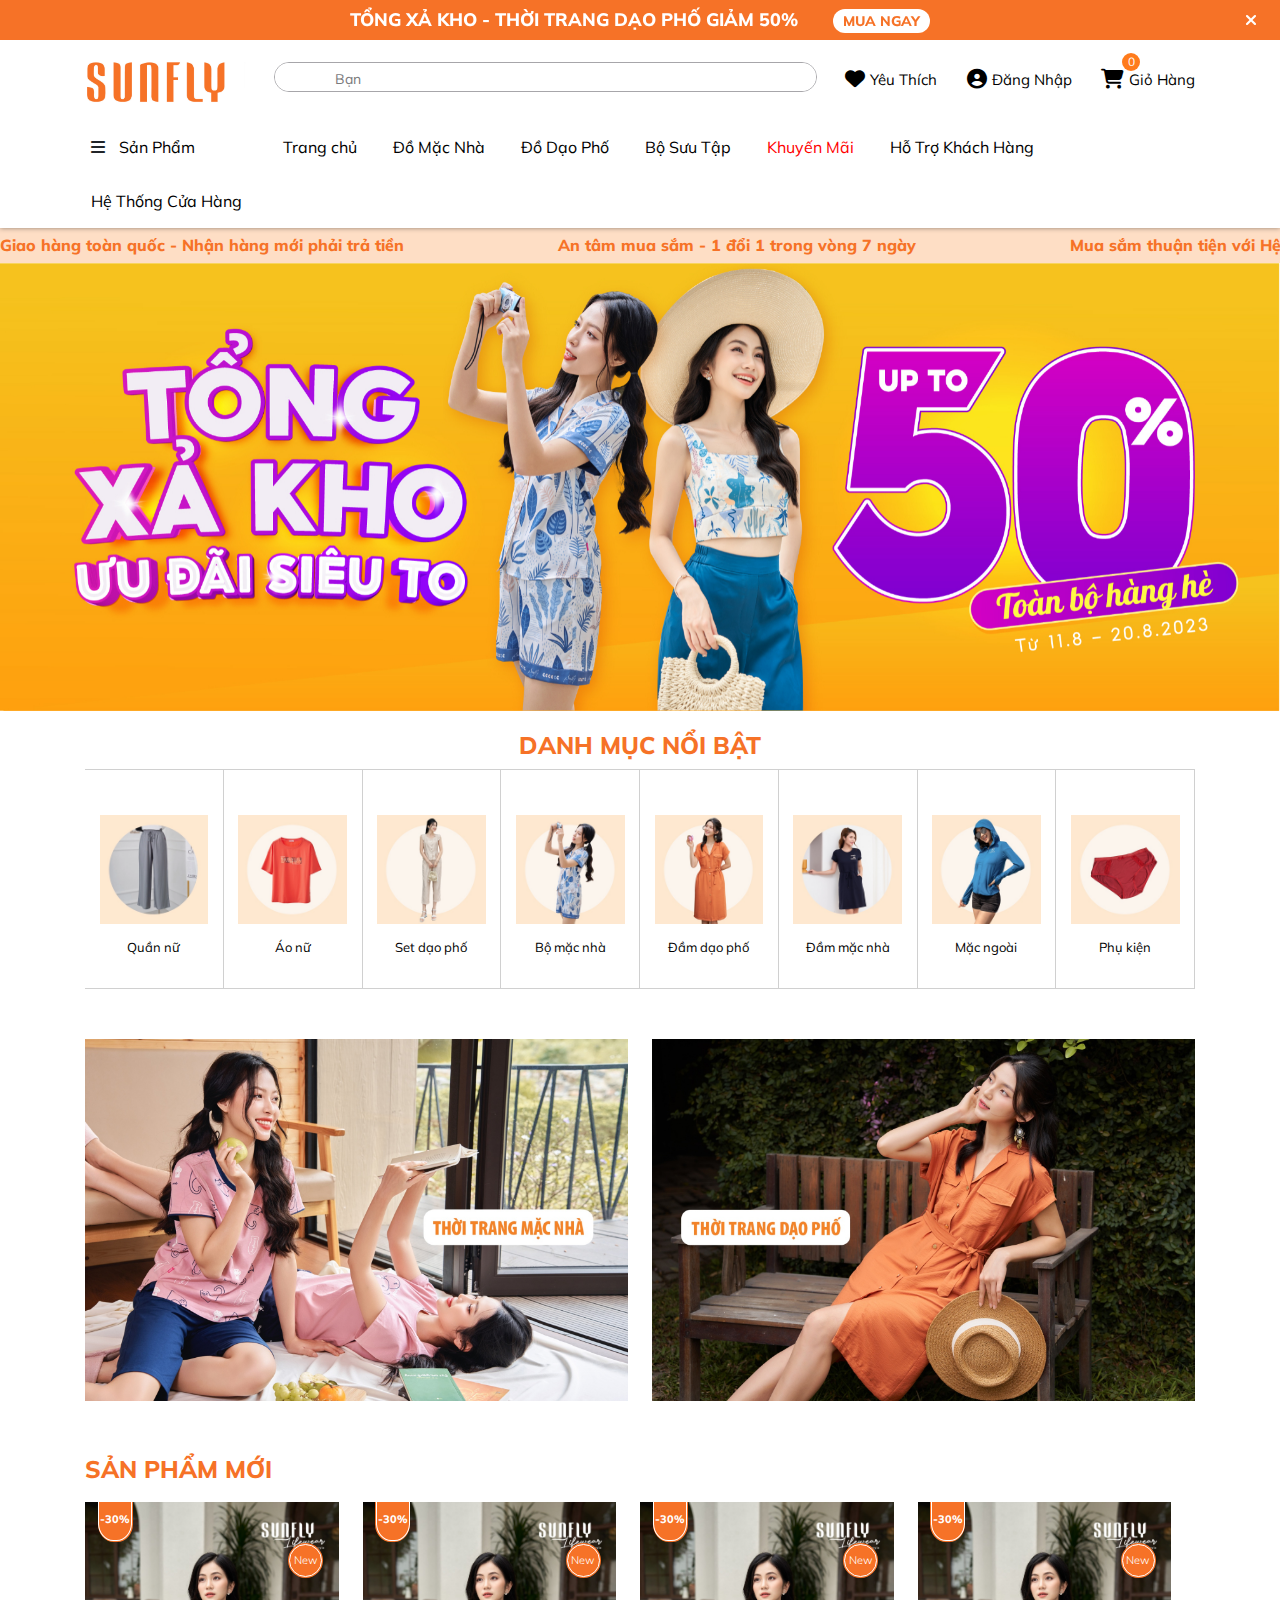
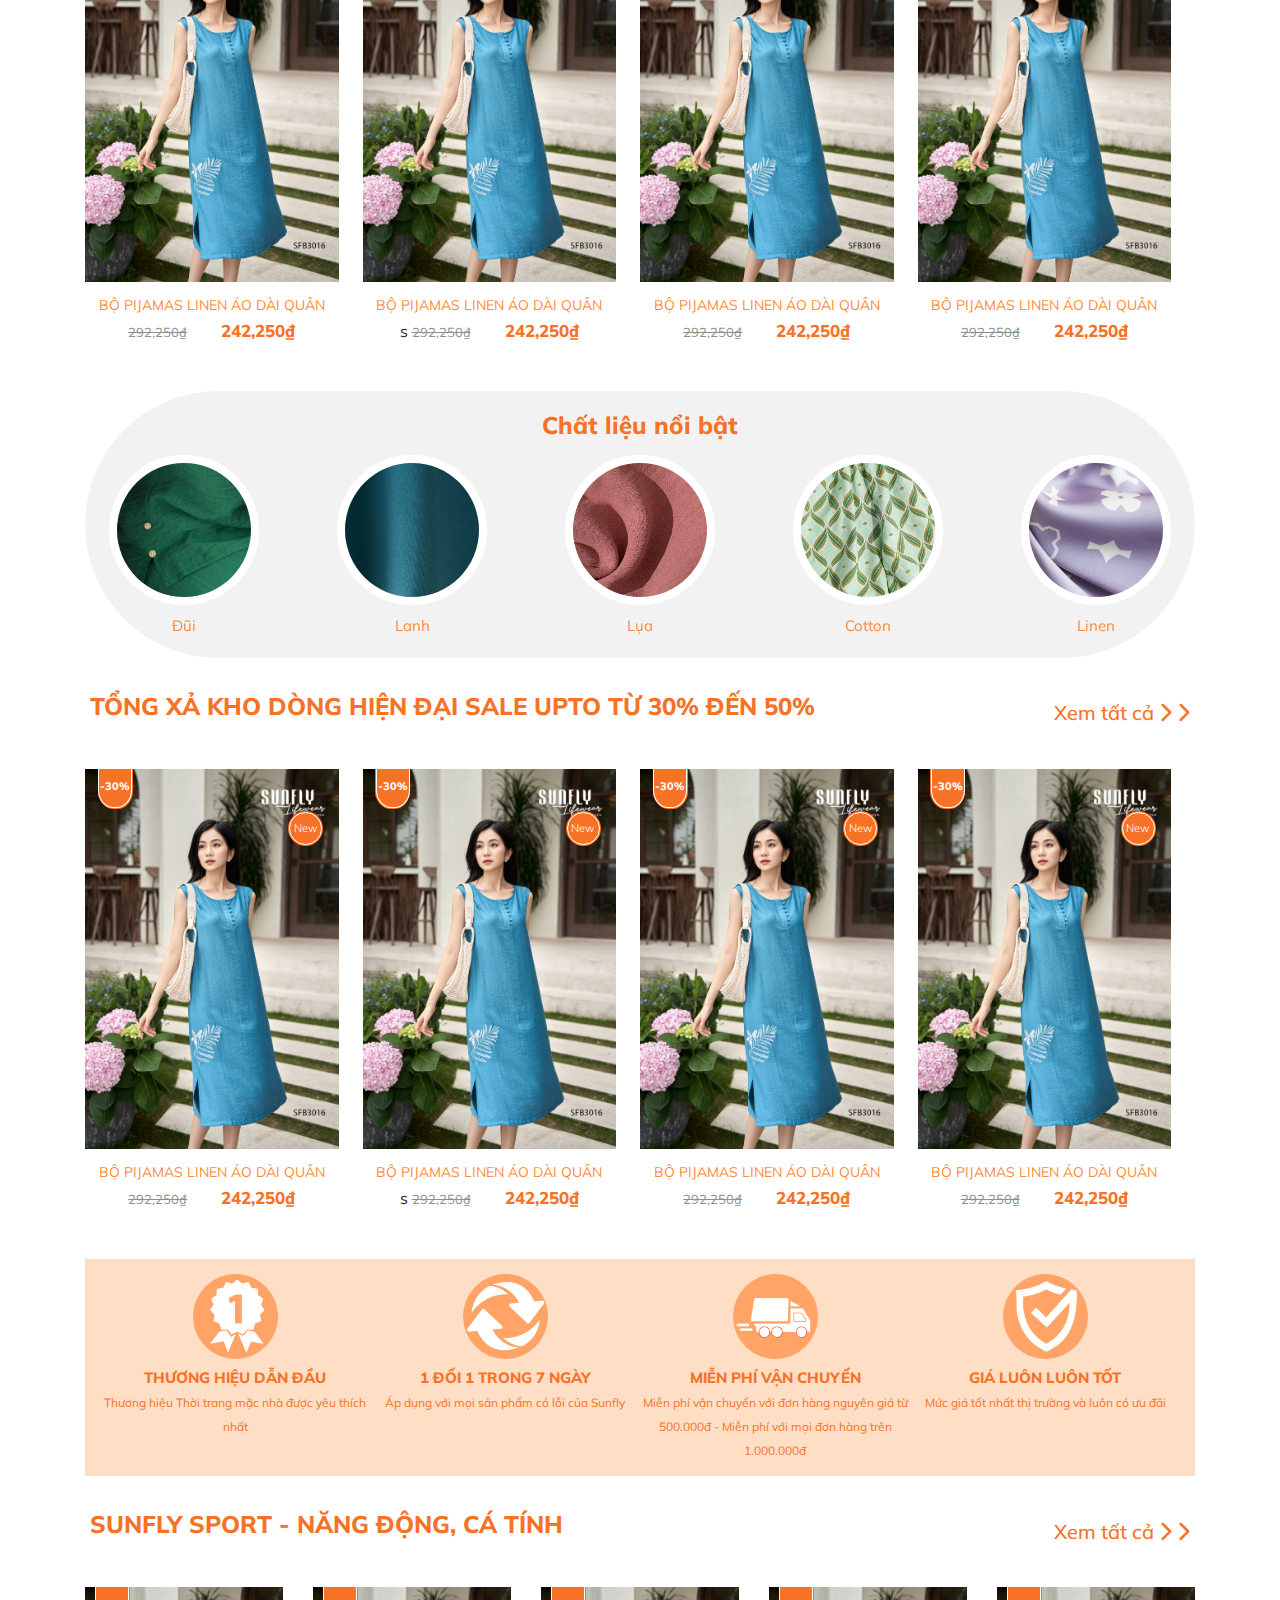
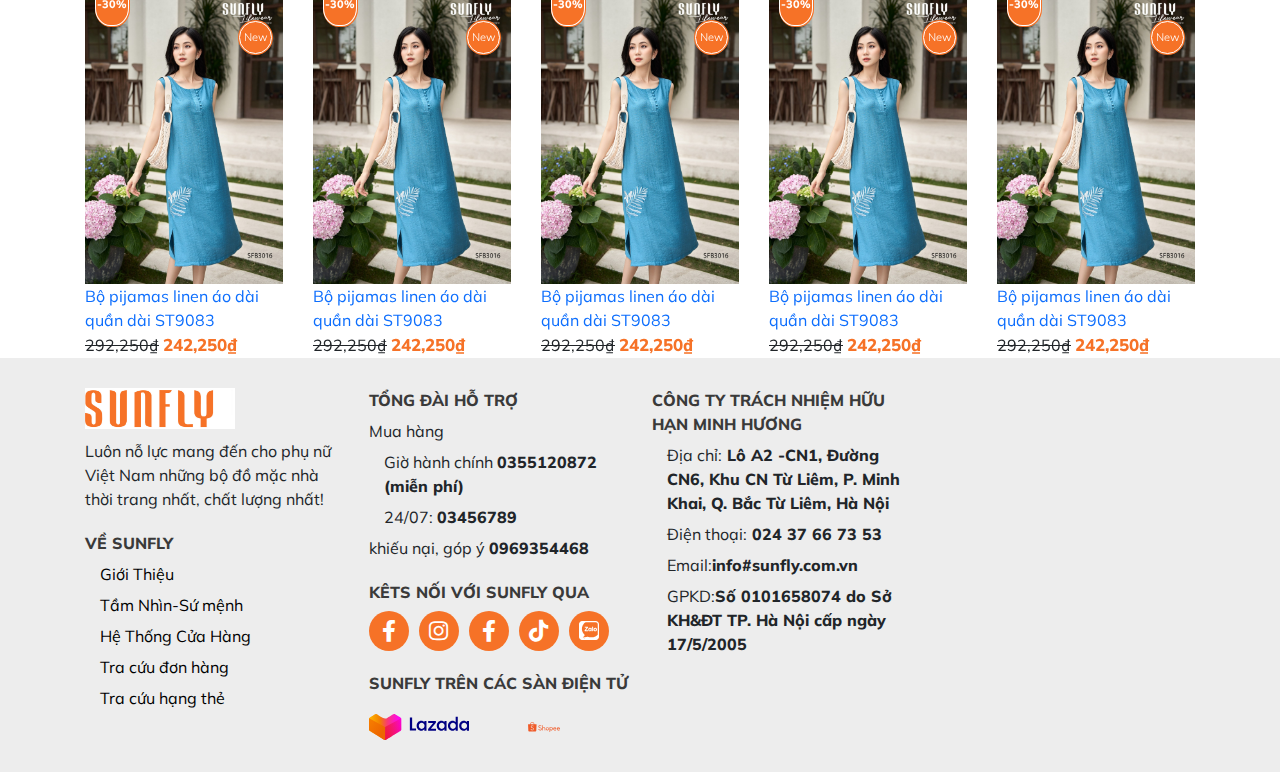
==== commit dbeb954f: "5" ====
--- a/index.html
+++ b/index.html
@@ -272,8 +272,40 @@
     <div class="row">
       <div class="col-12">
         <h3 class="title_product">Sản phẩm mới</h3>
-        <div class="product-hot  owl-carousel owl-theme">
-          <div class="item product">
+        <div class="product-hot row" id="new-product-list" >
+          <div class="item product col-12 col-sm-4 col-md-3">
+            <div class="product-image">
+              <a href="#" onclick="goToDetail(event)">
+                <img src="/assets/images/product-img-1.jpeg" alt="">
+              </a>
+              <div class="box_action">
+                <div class="quickView">
+                  Xem Nhanh
+                  <i class="fas fa-eye"></i>s
+                </div>
+                <div class="quickLink" onclick="goToDetail(event)">
+                  Chi tiết
+                  <i class="fas fa-shopping-cart"></i>
+                </div>
+              </div>
+              <div class="boxTagIcon">
+                <div class="tagProItem tagCalcItem">
+                  <span>-30%</span>
+                </div>
+                <div class="tagProItem tagNewItem">
+                  <span>New</span>
+                </div>
+              </div>
+            </div>
+            <div class="product-title">
+              <a href="#" onclick="goToDetail(event)">Bộ pijamas linen áo dài quần dài ST9083</a>
+            </div>
+            <div class="product-price">
+              <s class="product-price-old">292,250₫</s>
+              <span class="product-price-current">242,250₫</span>
+            </div>
+          </div>   
+          <div class="item product col-12 col-sm-4 col-md-3">
             <div class="product-image">
               <a href="#" onclick="goToDetail(event)">
                 <img src="/assets/images/product-img-1.jpeg" alt="">
@@ -300,14 +332,96 @@
             <div class="product-title">
               <a href="#" onclick="goToDetail(event)">Bộ pijamas linen áo dài quần dài ST9083</a>
             </div>
+            <div class="product-price">s
+              <s class="product-price-old">292,250₫</s>
+              <span class="product-price-current">242,250₫</span>
+            </div>
+          </div>
+          <div class="item product col-12 col-sm-4 col-md-3">
+            <div class="product-image">
+              <a href="#" onclick="goToDetail(event)">
+                <img src="/assets/images/product-img-1.jpeg" alt="">
+              </a>
+              <div class="box_action">
+                <div class="quickView">
+                  Xem Nhanh
+                  <i class="fas fa-eye"></i>
+                </div>
+                <div class="quickLink" onclick="goToDetail(event)">
+                  Chi tiết
+                  <i class="fas fa-shopping-cart"></i>
+                </div>
+              </div>
+              <div class="boxTagIcon">
+                <div class="tagProItem tagCalcItem">
+                  <span>-30%</span>
+                </div>
+                <div class="tagProItem tagNewItem">
+                  <span>New</span>
+                </div>
+              </div>
+            </div>
+            <div class="product-title">
+              <a href="#" onclick="goToDetail(event)">Bộ pijamas linen áo dài quần dài ST9083</a>
+            </div>
             <div class="product-price">
               <s class="product-price-old">292,250₫</s>
               <span class="product-price-current">242,250₫</span>
             </div>
-          </div>
-
-
-        </div>
+          </div> 
+          <div class="item product col-12 col-sm-4 col-md-3">
+            <div class="product-image">
+              <a href="#" onclick="goToDetail(event)">
+                <img src="/assets/images/product-img-1.jpeg" alt="">
+              </a>
+              <div class="box_action">
+                <div class="quickView">
+                  Xem Nhanh
+                  <i class="fas fa-eye"></i>
+                </div>
+                <div class="quickLink" onclick="goToDetail(event)">
+                  Chi tiết
+                  <i class="fas fa-shopping-cart"></i>
+                </div>
+              </div>
+              <div class="boxTagIcon">
+                <div class="tagProItem tagCalcItem">
+                  <span>-30%</span>
+                </div>
+                <div class="tagProItem tagNewItem">
+                  <span>New</span>
+                </div>
+              </div>
+            </div>
+            <div class="product-title">
+              <a href="#" onclick="goToDetail(event)">Bộ pijamas linen áo dài quần dài ST9083</a>
+            </div>
+            <div class="product-price">
+              <s class="product-price-old">292,250₫</s>
+              <span class="product-price-current">242,250₫</span>
+            </div>
+          </div>
+                
+    
+    
+    
+    
+    
+    
+    
+    
+    
+          
+          
+    
+            
+        </div>
+       
+
+
+
+
+
       </div>
     </div>
   </div>
@@ -380,7 +494,229 @@
         <i class="fas fa-chevron-right"></i>
        </a>
     </div>
-      <div class="product-hot  owl-carousel owl-theme">
+ 
+   </div>
+    <div class="product-hot row" id="product-hot" >
+      <div class="item product col-12 col-sm-4 col-md-3">
+        <div class="product-image">
+          <a href="#" onclick="goToDetail(event)">
+            <img src="/assets/images/product-img-1.jpeg" alt="">
+          </a>
+          <div class="box_action">
+            <div class="quickView">
+              Xem Nhanh
+              <i class="fas fa-eye"></i>
+            </div>
+            <div class="quickLink" onclick="goToDetail(event)">
+              Chi tiết
+              <i class="fas fa-shopping-cart"></i>
+            </div>
+          </div>
+          <div class="boxTagIcon">
+            <div class="tagProItem tagCalcItem">
+              <span>-30%</span>
+            </div>
+            <div class="tagProItem tagNewItem">
+              <span>New</span>
+            </div>
+          </div>
+        </div>
+        <div class="product-title">
+          <a href="#" onclick="goToDetail(event)">Bộ pijamas linen áo dài quần dài ST9083</a>
+        </div>
+        <div class="product-price">
+          <s class="product-price-old">292,250₫</s>
+          <span class="product-price-current">242,250₫</span>
+        </div>
+      </div>   
+      <div class="item product col-12 col-sm-4 col-md-3">
+        <div class="product-image">
+          <a href="#" onclick="goToDetail(event)">
+            <img src="/assets/images/product-img-1.jpeg" alt="">
+          </a>
+          <div class="box_action">
+            <div class="quickView">
+              Xem Nhanh
+              <i class="fas fa-eye"></i>
+            </div>
+            <div class="quickLink" onclick="goToDetail(event)">
+              Chi tiết
+              <i class="fas fa-shopping-cart"></i>
+            </div>
+          </div>
+          <div class="boxTagIcon">
+            <div class="tagProItem tagCalcItem">
+              <span>-30%</span>
+            </div>
+            <div class="tagProItem tagNewItem">
+              <span>New</span>
+            </div>
+          </div>
+        </div>
+        <div class="product-title">
+          <a href="#" onclick="goToDetail(event)">Bộ pijamas linen áo dài quần dài ST9083</a>
+        </div>
+        <div class="product-price">s
+          <s class="product-price-old">292,250₫</s>
+          <span class="product-price-current">242,250₫</span>
+        </div>
+      </div>
+      <div class="item product col-12 col-sm-4 col-md-3">
+        <div class="product-image">
+          <a href="#" onclick="goToDetail(event)">
+            <img src="/assets/images/product-img-1.jpeg" alt="">
+          </a>
+          <div class="box_action">
+            <div class="quickView">
+              Xem Nhanh
+              <i class="fas fa-eye"></i>
+            </div>
+            <div class="quickLink" onclick="goToDetail(event)">
+              Chi tiết
+              <i class="fas fa-shopping-cart"></i>
+            </div>
+          </div>
+          <div class="boxTagIcon">
+            <div class="tagProItem tagCalcItem">
+              <span>-30%</span>
+            </div>
+            <div class="tagProItem tagNewItem">
+              <span>New</span>
+            </div>
+          </div>
+        </div>
+        <div class="product-title">
+          <a href="#" onclick="goToDetail(event)">Bộ pijamas linen áo dài quần dài ST9083</a>
+        </div>
+        <div class="product-price">
+          <s class="product-price-old">292,250₫</s>
+          <span class="product-price-current">242,250₫</span>
+        </div>
+      </div> 
+      <div class="item product col-12 col-sm-4 col-md-3">
+        <div class="product-image">
+          <a href="#" onclick="goToDetail(event)">
+            <img src="/assets/images/product-img-1.jpeg" alt="">
+          </a>
+          <div class="box_action">
+            <div class="quickView">
+              Xem Nhanh
+              <i class="fas fa-eye"></i>
+            </div>
+            <div class="quickLink" onclick="goToDetail(event)">
+              Chi tiết
+              <i class="fas fa-shopping-cart"></i>
+            </div>
+          </div>
+          <div class="boxTagIcon">
+            <div class="tagProItem tagCalcItem">
+              <span>-30%</span>
+            </div>
+            <div class="tagProItem tagNewItem">
+              <span>New</span>
+            </div>
+          </div>
+        </div>
+        <div class="product-title">
+          <a href="#" onclick="goToDetail(event)">Bộ pijamas linen áo dài quần dài ST9083</a>
+        </div>
+        <div class="product-price">
+          <s class="product-price-old">292,250₫</s>
+          <span class="product-price-current">242,250₫</span>
+        </div>
+      </div>
+            
+
+
+
+
+
+
+
+
+
+      
+      
+
+        
+    </div>
+  </div>
+</div>
+
+<!-- banner-policy/start -->
+<div class="banner-policy">
+  <div class="container">
+    <div class="row">
+      <div class="col-12">
+        <div class="barPolicyHome">
+
+          <div class="item">
+            <div class="item-policy">
+              <div class="thumb">
+                <img src="/assets/images/policy-1.webp" alt="">
+              </div>
+              <div class="sub">
+                <p>Thương hiệu dẫn đầu</p>
+                <span>Thương hiệu Thời trang mặc nhà được yêu thích nhất</span>
+              </div>
+            </div>
+          </div>
+
+          <div class="item">
+            <div class="item-policy">
+              <div class="thumb">
+                <img src="/assets/images/policy-2.webp" alt="">
+              </div>
+              <div class="sub">
+                <p>1 Đổi 1 trong 7 ngày</p>
+                <span>Áp dụng với mọi sản phẩm có lỗi của Sunfly</span>
+              </div>
+            </div>
+          </div>
+
+          <div class="item">
+            <div class="item-policy">
+              <div class="thumb">
+                <img src="/assets/images/policy-3.webp" alt="">
+              </div>
+              <div class="sub">
+                <p>Miễn phí vận chuyển</p>
+                <span>Miễn phí vận chuyển với đơn hàng nguyên giá từ 500.000đ - Miễn phí với mọi đơn hàng trên 1.000.000đ</span>
+              </div>
+            </div>
+          </div>
+
+          <div class="item">
+            <div class="item-policy">
+              <div class="thumb">
+                <img src="/assets/images/policy-4.webp" alt="">
+              </div>
+              <div class="sub">
+                <p>Giá luôn luôn tốt</p>
+                <span>Mức giá tốt nhất thị trường và luôn có ưu đãi</span>
+              </div>
+            </div>
+          </div>
+        </div>
+      </div>
+    </div>
+  </div>
+</div>
+
+<!-- Product-custom=2/start -->
+<div class="product-custom-2">
+  <div class="container">
+   <div class="list-product">
+
+    <div class="title-bar">
+       <h3 class="title_product">Sunfly Sport - Năng Động, Cá Tính</h3>
+       <a href="#">Xem tất cả
+        <i class="fas fa-chevron-right"></i>
+        <i class="fas fa-chevron-right"></i>
+       </a>
+    </div>
+      <div class="product-hot-1 owl-carousel owl-theme">
+
         <div class="item product">
           <div class="product-image">
             <a href="#" onclick="goToDetail(event)">
@@ -412,7 +748,10 @@
             <s class="product-price-old">292,250₫</s>
             <span class="product-price-current">242,250₫</span>
           </div>
-        </div>    
+        </div>   
+
+
+
       </div>
   
     
@@ -420,123 +759,8 @@
   </div>
 </div>
 
-<!-- banner-policy/start -->
-<div class="banner-policy">
-  <div class="container">
-    <div class="row">
-      <div class="col-12">
-        <div class="barPolicyHome">
-
-          <div class="item">
-            <div class="item-policy">
-              <div class="thumb">
-                <img src="/assets/images/policy-1.webp" alt="">
-              </div>
-              <div class="sub">
-                <p>Thương hiệu dẫn đầu</p>
-                <span>Thương hiệu Thời trang mặc nhà được yêu thích nhất</span>
-              </div>
-            </div>
-          </div>
-
-          <div class="item">
-            <div class="item-policy">
-              <div class="thumb">
-                <img src="/assets/images/policy-2.webp" alt="">
-              </div>
-              <div class="sub">
-                <p>1 Đổi 1 trong 7 ngày</p>
-                <span>Áp dụng với mọi sản phẩm có lỗi của Sunfly</span>
-              </div>
-            </div>
-          </div>
-
-          <div class="item">
-            <div class="item-policy">
-              <div class="thumb">
-                <img src="/assets/images/policy-3.webp" alt="">
-              </div>
-              <div class="sub">
-                <p>Miễn phí vận chuyển</p>
-                <span>Miễn phí vận chuyển với đơn hàng nguyên giá từ 500.000đ - Miễn phí với mọi đơn hàng trên 1.000.000đ</span>
-              </div>
-            </div>
-          </div>
-
-          <div class="item">
-            <div class="item-policy">
-              <div class="thumb">
-                <img src="/assets/images/policy-4.webp" alt="">
-              </div>
-              <div class="sub">
-                <p>Giá luôn luôn tốt</p>
-                <span>Mức giá tốt nhất thị trường và luôn có ưu đãi</span>
-              </div>
-            </div>
-          </div>
-        </div>
-      </div>
-    </div>
-  </div>
-</div>
-
-<!-- Product-custom=2/start -->
-<div class="product-custom-2">
-  <div class="container">
-   <div class="list-product">
-
-    <div class="title-bar">
-       <h3 class="title_product">Sunfly Sport - Năng Động, Cá Tính</h3>
-       <a href="#">Xem tất cả
-        <i class="fas fa-chevron-right"></i>
-        <i class="fas fa-chevron-right"></i>
-       </a>
-    </div>
-      <div class="product-hot  owl-carousel owl-theme">
-        <div class="product">
-          <div class="product-image">
-            <a href="#" onclick="goToDetail(event)">
-              <img src="/assets/images/product-img-1.jpeg" alt="">
-            </a>
-            <div class="box_action">
-              <div class="quickView">
-                Xem Nhanh
-                <i class="fas fa-eye"></i>
-              </div>
-              <div class="quickLink" onclick="goToDetail(event)">
-                Chi tiết
-                <i class="fas fa-shopping-cart"></i>
-              </div>
-            </div>
-            <div class="boxTagIcon">
-              <div class="tagProItem tagCalcItem">
-                <span>-30%</span>
-              </div>
-              <div class="tagProItem tagNewItem">
-                <span>New</span>
-              </div>
-            </div>
-          </div>
-          <div class="product-title">
-            <a href="#" onclick="goToDetail(event)">Bộ pijamas linen áo dài quần dài ST9083</a>
-          </div>
-          <div class="product-price">
-            <s class="product-price-old">292,250₫</s>
-            <span class="product-price-current">242,250₫</span>
-          </div>
-        </div>   
-
-
-
-      </div>
-  
-    
-   </div>
-  </div>
-</div>
-
 <!-- quickViewModal -->
-<div class="quickViewModal">
+<div class="quickViewModal" id="quickViewModal">
   <div class="review-product">
       <div class="row">
           <div class="col-md-5 col-sm-12 col-12">
@@ -609,9 +833,7 @@
                               <button class="col-lg-4 btnHover addtoCart">
                                   <span>Thêm vào giỏ hàng</span>
                               </button>
-                              <!-- <button class="col-lg-4 btnHover">
-                                  <span>Mua ngay</span>
-                              </button> -->
+                            
                           </div>
                         
                       </div>
@@ -624,6 +846,7 @@
 </div>
 
 
+</div>
 <!-- footer /start -->
 <div class="footer-start">
   <div class="container">
@@ -734,7 +957,8 @@
 
 
 
-
+  <!-- Import Axios./Start -->
+  <script src="/lib/axios.min.js"></script>
   <!-- Import Jquery./Start -->
   <script src="./lib/jquery.min.js"></script>
   <!-- Import OwlCarousel js./Start -->
--- a/assets/css/styles.css
+++ b/assets/css/styles.css
@@ -728,11 +728,14 @@
 }
 
 .product-hot {
-  width: 100%;
-
+  display: flex;
+  flex-wrap: wrap;
+  width: 100%;
+  justify-content: center;
 }
 .product-image img {
   width: 100%;
+  height: auto;
 }
 
 .product-hot .item {
@@ -1374,9 +1377,9 @@
 /* <!-- quickViewModal --> */
 
 .quickViewModal {
-  display:block; /* Initially hide the modal */
+  display:none; /* Initially hide the modal */
   position: fixed;
-  top: 100%;
+  top: 0;
   background-color: #fff;
   width: 100%;
   height: 100%;
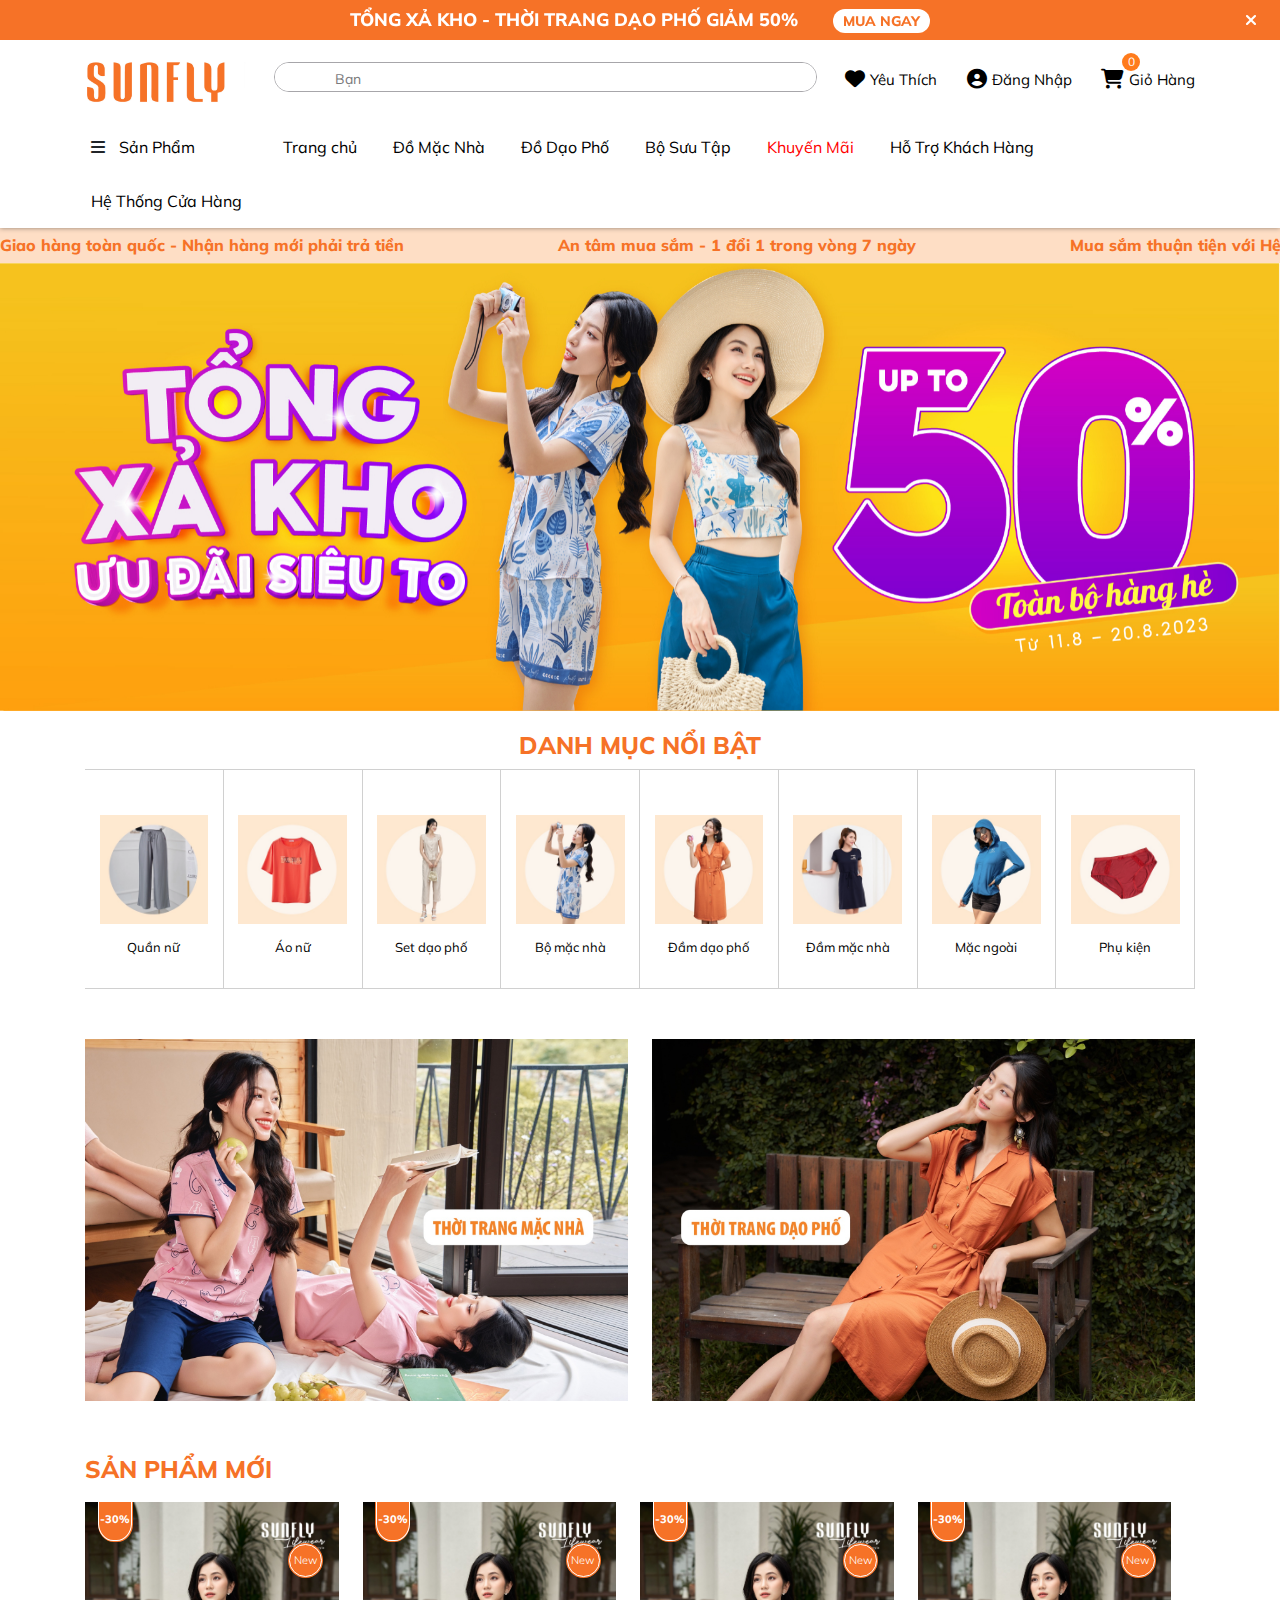
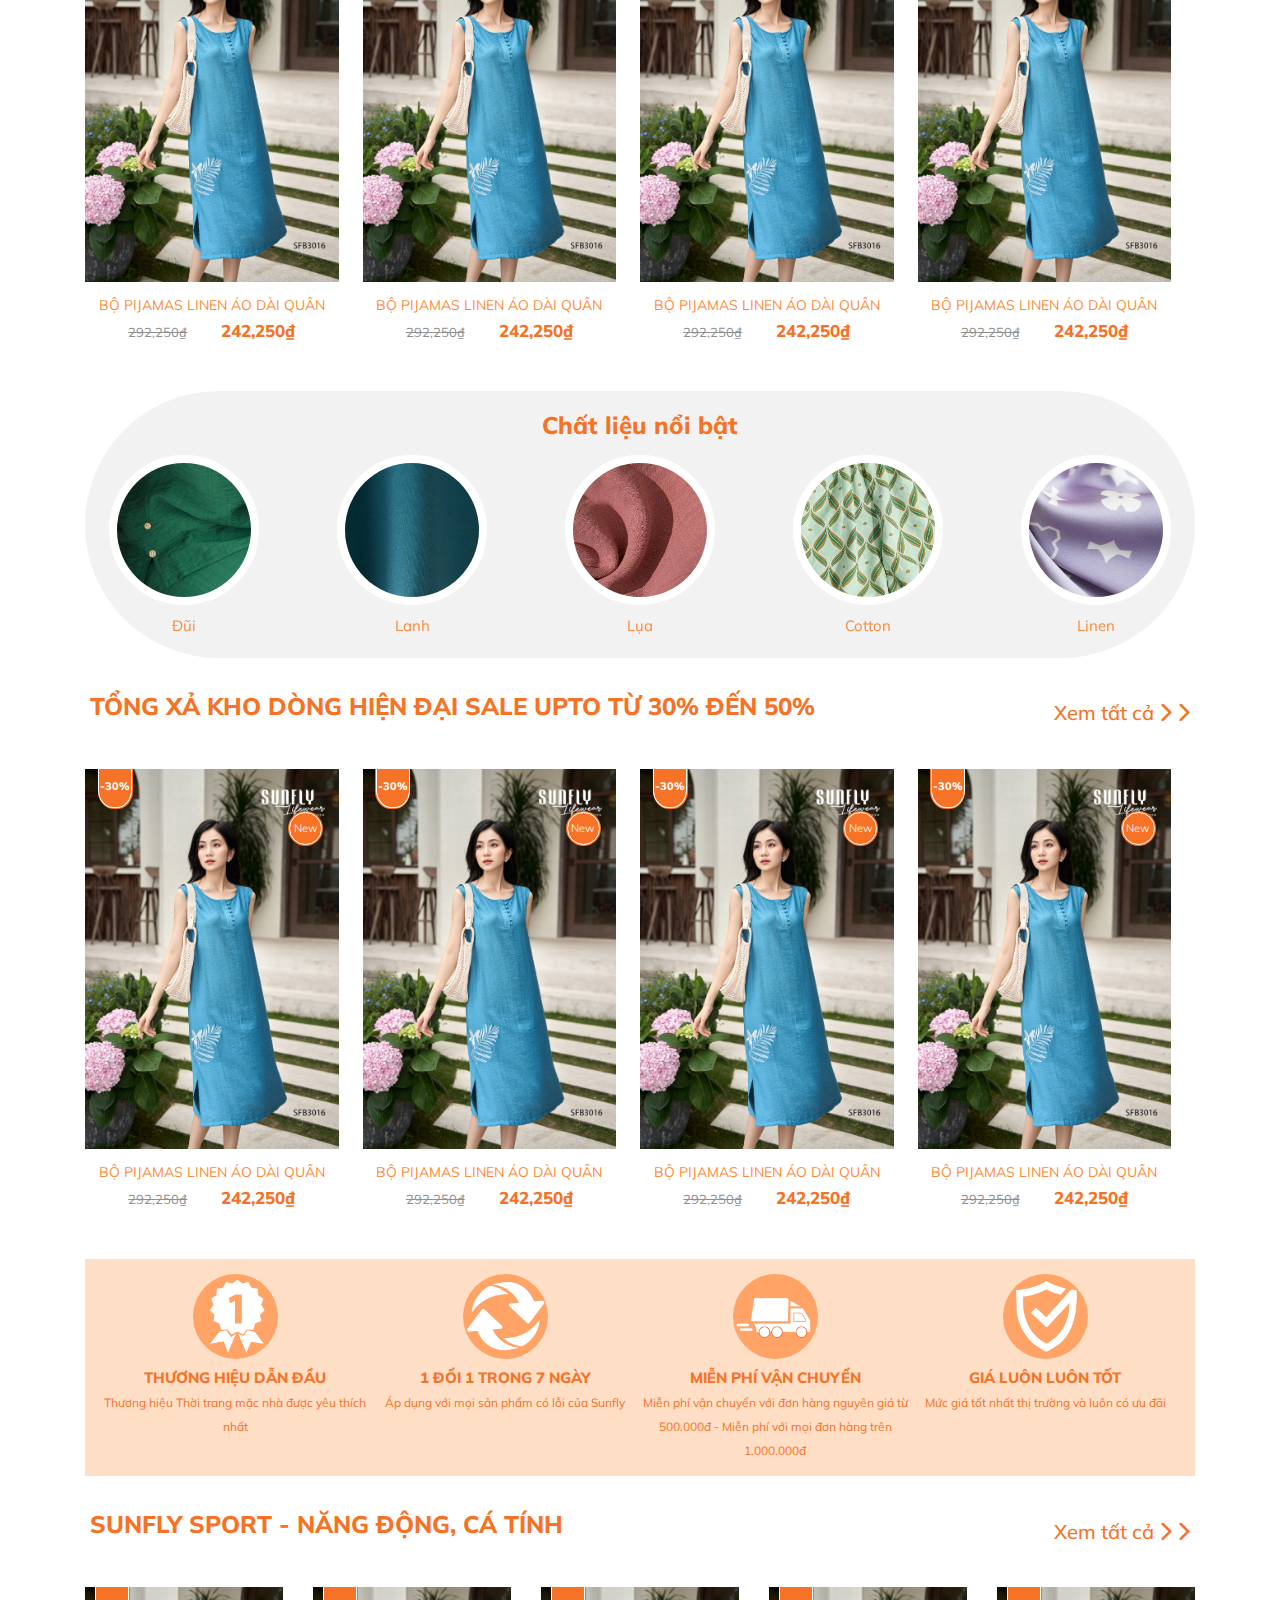
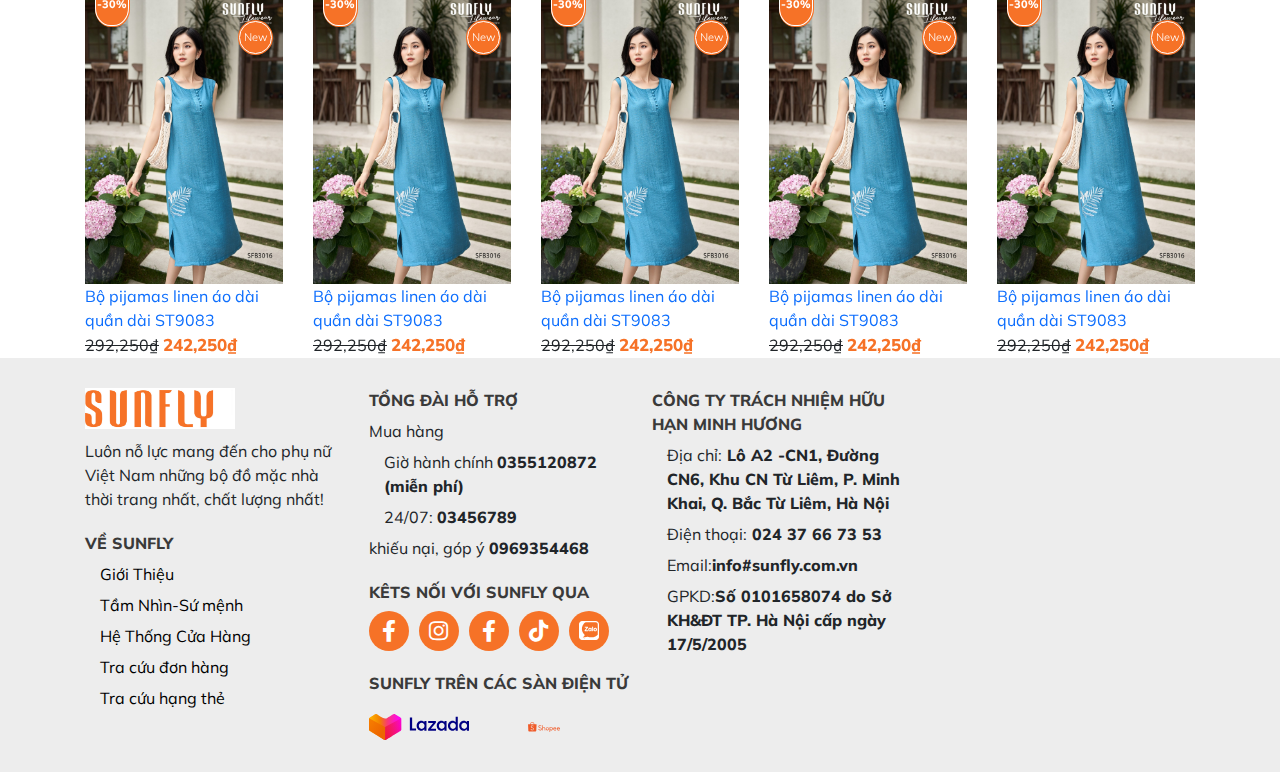
==== commit 35920370: "5" ====
--- a/index.html
+++ b/index.html
@@ -281,7 +281,7 @@
               <div class="box_action">
                 <div class="quickView">
                   Xem Nhanh
-                  <i class="fas fa-eye"></i>s
+                  <i class="fas fa-eye"></i>
                 </div>
                 <div class="quickLink" onclick="goToDetail(event)">
                   Chi tiết
@@ -332,7 +332,7 @@
             <div class="product-title">
               <a href="#" onclick="goToDetail(event)">Bộ pijamas linen áo dài quần dài ST9083</a>
             </div>
-            <div class="product-price">s
+            <div class="product-price">
               <s class="product-price-old">292,250₫</s>
               <span class="product-price-current">242,250₫</span>
             </div>
@@ -556,7 +556,7 @@
         <div class="product-title">
           <a href="#" onclick="goToDetail(event)">Bộ pijamas linen áo dài quần dài ST9083</a>
         </div>
-        <div class="product-price">s
+        <div class="product-price">
           <s class="product-price-old">292,250₫</s>
           <span class="product-price-current">242,250₫</span>
         </div>
@@ -599,7 +599,7 @@
             <img src="/assets/images/product-img-1.jpeg" alt="">
           </a>
           <div class="box_action">
-            <div class="quickView">
+            <div class="quickView" onclick="showQuickViewModal(event)" data-index="${index}">
               Xem Nhanh
               <i class="fas fa-eye"></i>
             </div>
@@ -761,12 +761,12 @@
 
 <!-- quickViewModal -->
 <div class="quickViewModal" id="quickViewModal">
-  <div class="review-product">
+  <div class="review-product" id="reviewProductModal">
       <div class="row">
           <div class="col-md-5 col-sm-12 col-12">
               <div class="images-review">
                 <div class="images-left">
-                  <img src="/assets/images/images-review-1.jpeg" alt="">
+                  <img src="" alt="" id="mainImage">
                   <button class="slick-next-1">
                     <i class="far fa-angle-left"></i>
                   </button>
@@ -774,7 +774,7 @@
                     <i class="far fa-angle-right"></i>
                   </button>
                 </div>
-                <div class="images-right">
+                <div class="images-right" id="images-right">
                   <img src="/assets/images/images-review-1.jpeg" alt="">
                   <img src="/assets/images/images-review-2.jpeg" alt="">
                   <img src="/assets/images/images-review-3.jpeg" alt="">
@@ -785,16 +785,16 @@
           <div class="col-md-7 col-sm-12 col-12">
               <div class="product_info_view">
                   <div class="wrap_name_heart">
-                      <h1>Áo thun tăm crop dài tay SFA1019</h1>
+                      <h1 class="product-title" id="reviewProductTitle">Áo thun tăm crop dài tay SFA1019</h1>
                       <a href="#"><i class="far fa-heart"></i></a>
                   </div>
-                  <p>Mã sản phẩm : SFA1019</p>
-                  <div class="price">
-                      <span>245,000 vnđ</span>
+                  <p id="product-code">Mã sản phẩm : SFA1019</p>
+                  <div class="price ">
+                      <span class="product-price" id="reviewProductPrice" >245,000 vnđ</span>
                   </div>
-                  <div class="material-detail">
+                  <div class="material-detail" id="materialDetail">
                       <p>Chất Liệu</p>
-                      <p>Thun tăm</p>
+                      <p></p>
                   </div>
                   <div class="action_button">
                       <div class="swatch-color">
@@ -841,6 +841,9 @@
               </div>
           </div>
       </div>
+       <div class="close-modal">
+        <i class="fa-solid fa-xmark"></i>
+      </div>
   </div>
 
 </div>
--- a/assets/css/styles.css
+++ b/assets/css/styles.css
@@ -1165,22 +1165,24 @@
 }
 .images-review {
   display: flex;
+  
 
 }
 .images-left  {
- position: relative;
+position: relative;
  box-sizing: border-box;
+ height: 100%;
 
 }
 .images-left img {
   width: 100%;
-}
-.images-right img {
-  border: 2px solid #fff;
-}
-.images-right img.selected {
-  border-color:#F67227;
-}
+
+}
+
+.images-right .active-image {
+  border: 2px solid #F67227;
+}
+
 .images-left .slick-next-1 {
     border: none;
     background: #fff;
@@ -1392,6 +1394,27 @@
   margin-top: 100px;
   padding: 20px;
   background-color: #fff;
+  position: relative;
+}
+
+.close-modal {
+  display: inline-block;
+  width: 40px;
+  height: 40px;
+  position: absolute;
+  display: flex;
+  justify-content: center;
+  align-items: center;
+  right: -20px;
+  top: -20px;
+  background: #fff;
+  z-index: 3;
+  opacity: 1;
+  box-shadow: -2px 2px 5px 0 #5c5656;
+}
+
+.close-modal:hover {
+  background-color: #bed1e4;
 }
 
 
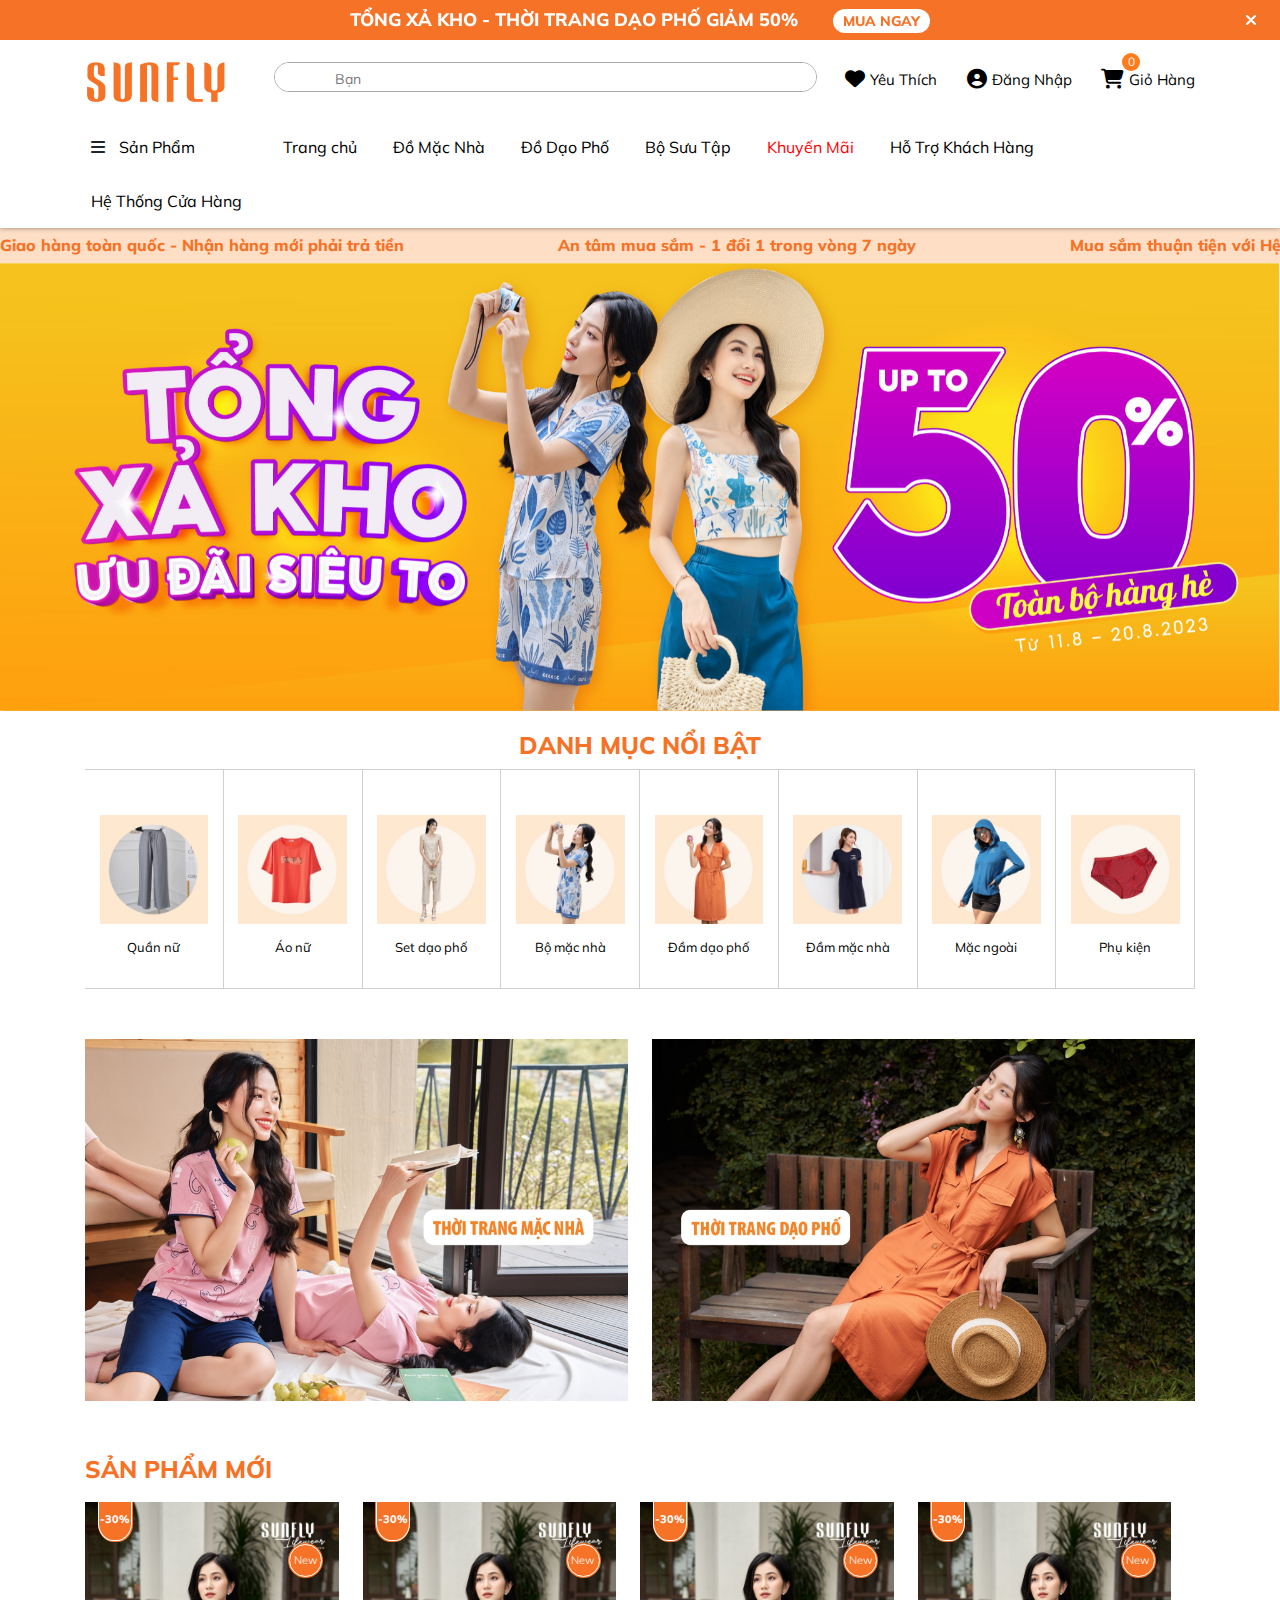
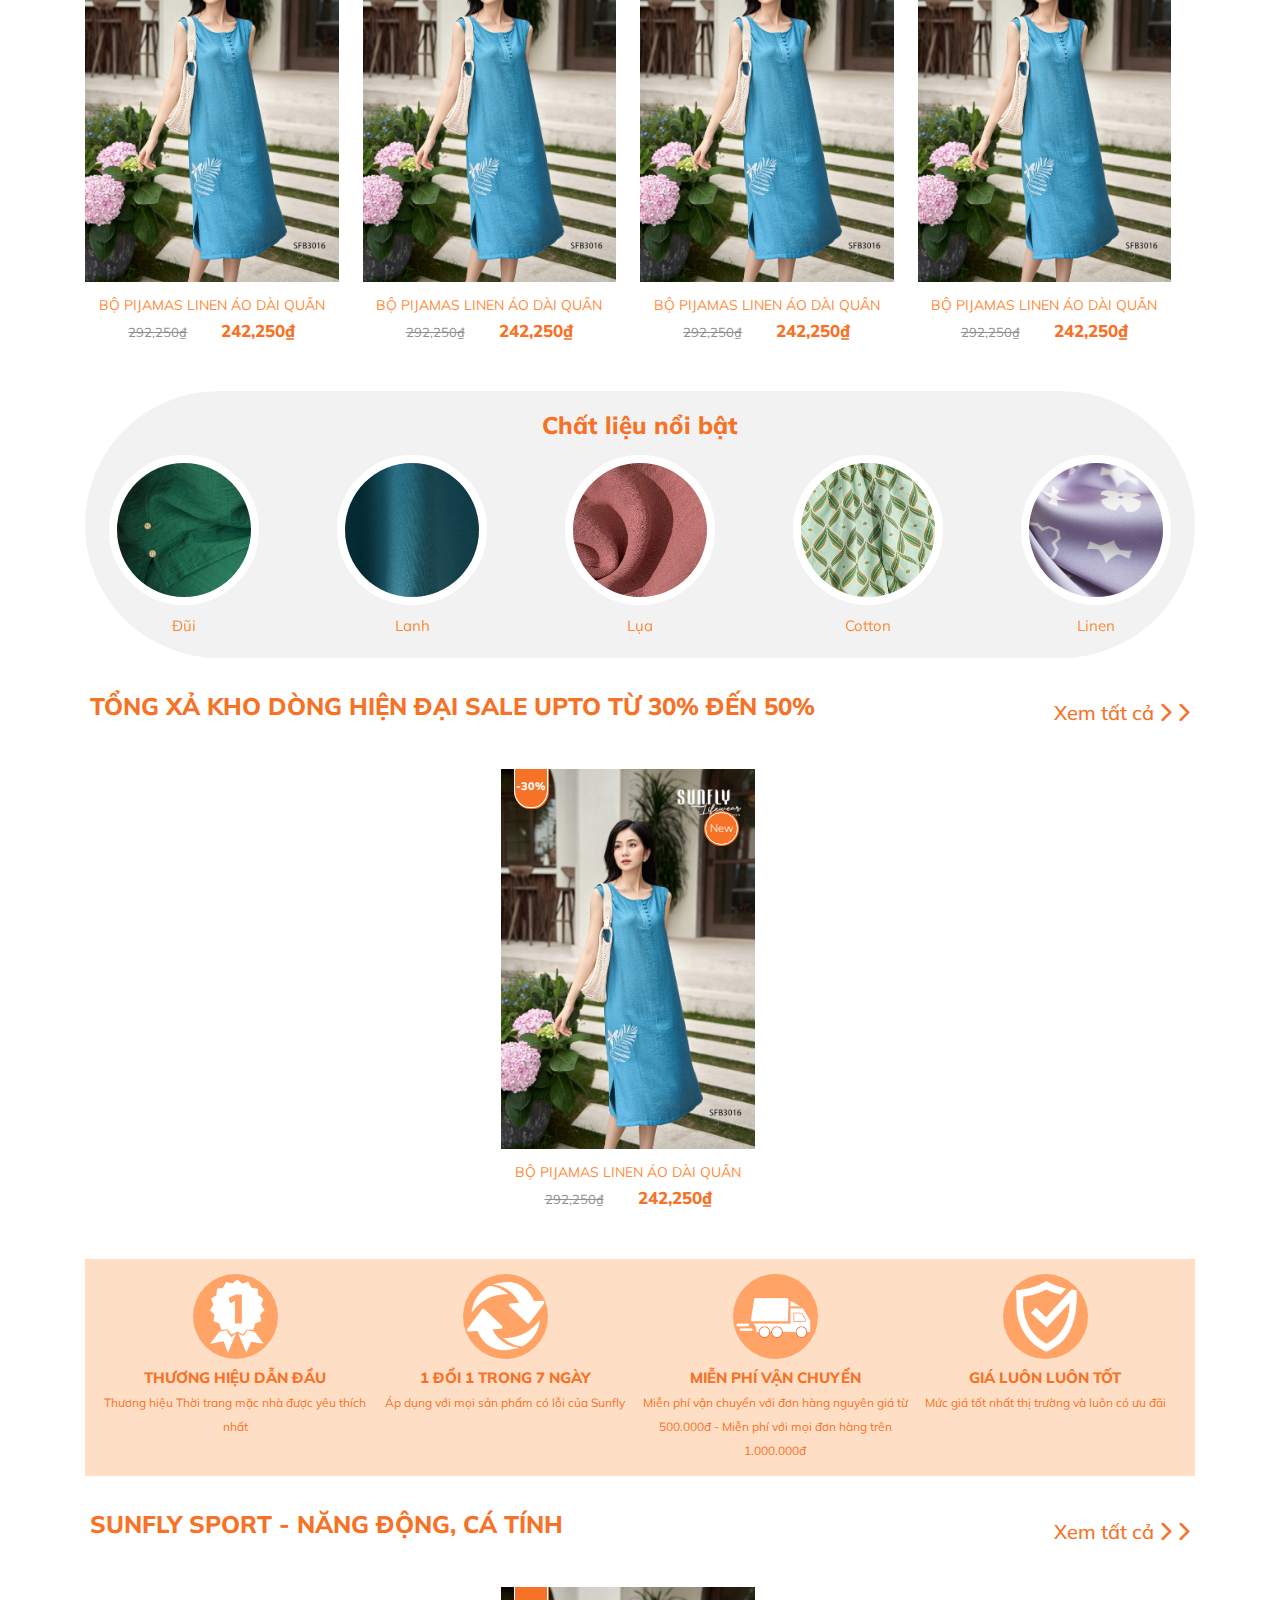
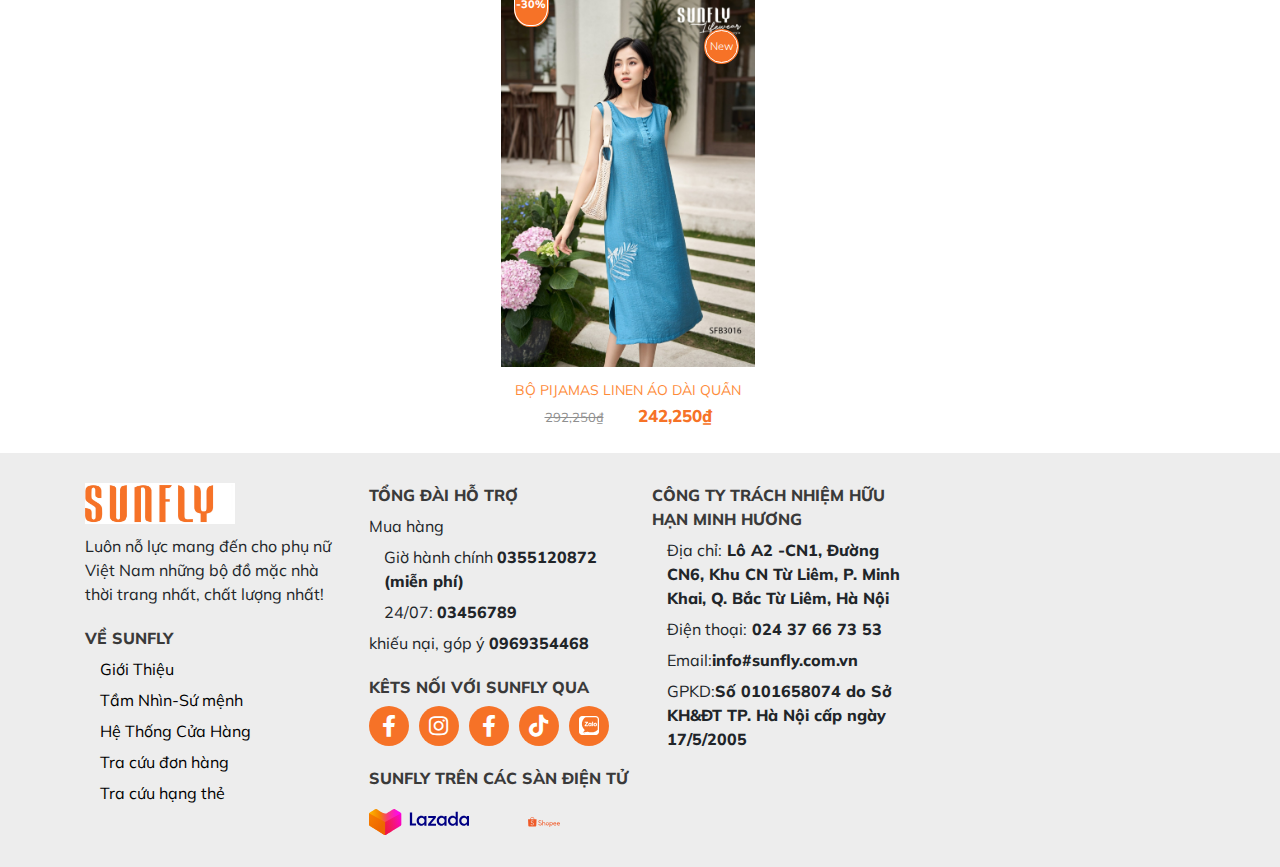
==== commit 3027fdd8: "6" ====
--- a/index.html
+++ b/index.html
@@ -84,12 +84,14 @@
                   </a>
                 </li>
                 <li>
-                  <a href="cart.html">
-                  <i class="fas fa-shopping-cart"></i>
-                  <span>Giỏ Hàng</span>
-                  <span class="count-cart">0</span>
+                  <div id="cart">
+                    <a href="cart.html">
+                    <i class="fas fa-shopping-cart"></i>
+                    <span>Giỏ Hàng</span>
+                    <span class="count-cart">0</span>
                   </a>
-              </li>
+                  </div>
+                </li>
               </ul>
             </div>
           </div>
@@ -273,7 +275,7 @@
       <div class="col-12">
         <h3 class="title_product">Sản phẩm mới</h3>
         <div class="product-hot row" id="new-product-list" >
-          <div class="item product col-12 col-sm-4 col-md-3">
+          <div class="item product col-12 col-sm-6 col-md-3">
             <div class="product-image">
               <a href="#" onclick="goToDetail(event)">
                 <img src="/assets/images/product-img-1.jpeg" alt="">
@@ -529,6 +531,84 @@
           <span class="product-price-current">242,250₫</span>
         </div>
       </div>   
+       
+    </div>
+  </div>
+</div>
+
+<!-- banner-policy/start -->
+<div class="banner-policy">
+  <div class="container">
+    <div class="row">
+      <div class="col-12">
+        <div class="barPolicyHome">
+
+          <div class="item">
+            <div class="item-policy">
+              <div class="thumb">
+                <img src="/assets/images/policy-1.webp" alt="">
+              </div>
+              <div class="sub">
+                <p>Thương hiệu dẫn đầu</p>
+                <span>Thương hiệu Thời trang mặc nhà được yêu thích nhất</span>
+              </div>
+            </div>
+          </div>
+
+          <div class="item">
+            <div class="item-policy">
+              <div class="thumb">
+                <img src="/assets/images/policy-2.webp" alt="">
+              </div>
+              <div class="sub">
+                <p>1 Đổi 1 trong 7 ngày</p>
+                <span>Áp dụng với mọi sản phẩm có lỗi của Sunfly</span>
+              </div>
+            </div>
+          </div>
+
+          <div class="item">
+            <div class="item-policy">
+              <div class="thumb">
+                <img src="/assets/images/policy-3.webp" alt="">
+              </div>
+              <div class="sub">
+                <p>Miễn phí vận chuyển</p>
+                <span>Miễn phí vận chuyển với đơn hàng nguyên giá từ 500.000đ - Miễn phí với mọi đơn hàng trên 1.000.000đ</span>
+              </div>
+            </div>
+          </div>
+
+          <div class="item">
+            <div class="item-policy">
+              <div class="thumb">
+                <img src="/assets/images/policy-4.webp" alt="">
+              </div>
+              <div class="sub">
+                <p>Giá luôn luôn tốt</p>
+                <span>Mức giá tốt nhất thị trường và luôn có ưu đãi</span>
+              </div>
+            </div>
+          </div>
+        </div>
+      </div>
+    </div>
+  </div>
+</div>
+
+<!-- Product-custom=2/start -->
+<div class="product-custom-2">
+  <div class="container">
+   <div class="list-product">
+
+    <div class="title-bar">
+       <h3 class="title_product">Sunfly Sport - Năng Động, Cá Tính</h3>
+       <a href="#">Xem tất cả
+        <i class="fas fa-chevron-right"></i>
+        <i class="fas fa-chevron-right"></i>
+       </a>
+    </div>
+    <div class="product-hot row " id="custom-2" >
       <div class="item product col-12 col-sm-4 col-md-3">
         <div class="product-image">
           <a href="#" onclick="goToDetail(event)">
@@ -560,72 +640,10 @@
           <s class="product-price-old">292,250₫</s>
           <span class="product-price-current">242,250₫</span>
         </div>
-      </div>
-      <div class="item product col-12 col-sm-4 col-md-3">
-        <div class="product-image">
-          <a href="#" onclick="goToDetail(event)">
-            <img src="/assets/images/product-img-1.jpeg" alt="">
-          </a>
-          <div class="box_action">
-            <div class="quickView">
-              Xem Nhanh
-              <i class="fas fa-eye"></i>
-            </div>
-            <div class="quickLink" onclick="goToDetail(event)">
-              Chi tiết
-              <i class="fas fa-shopping-cart"></i>
-            </div>
-          </div>
-          <div class="boxTagIcon">
-            <div class="tagProItem tagCalcItem">
-              <span>-30%</span>
-            </div>
-            <div class="tagProItem tagNewItem">
-              <span>New</span>
-            </div>
-          </div>
-        </div>
-        <div class="product-title">
-          <a href="#" onclick="goToDetail(event)">Bộ pijamas linen áo dài quần dài ST9083</a>
-        </div>
-        <div class="product-price">
-          <s class="product-price-old">292,250₫</s>
-          <span class="product-price-current">242,250₫</span>
-        </div>
-      </div> 
-      <div class="item product col-12 col-sm-4 col-md-3">
-        <div class="product-image">
-          <a href="#" onclick="goToDetail(event)">
-            <img src="/assets/images/product-img-1.jpeg" alt="">
-          </a>
-          <div class="box_action">
-            <div class="quickView" onclick="showQuickViewModal(event)" data-index="${index}">
-              Xem Nhanh
-              <i class="fas fa-eye"></i>
-            </div>
-            <div class="quickLink" onclick="goToDetail(event)">
-              Chi tiết
-              <i class="fas fa-shopping-cart"></i>
-            </div>
-          </div>
-          <div class="boxTagIcon">
-            <div class="tagProItem tagCalcItem">
-              <span>-30%</span>
-            </div>
-            <div class="tagProItem tagNewItem">
-              <span>New</span>
-            </div>
-          </div>
-        </div>
-        <div class="product-title">
-          <a href="#" onclick="goToDetail(event)">Bộ pijamas linen áo dài quần dài ST9083</a>
-        </div>
-        <div class="product-price">
-          <s class="product-price-old">292,250₫</s>
-          <span class="product-price-current">242,250₫</span>
-        </div>
-      </div>
-            
+      </div>   
+
+   
+    </div>
 
 
 
@@ -640,119 +658,6 @@
 
         
     </div>
-  </div>
-</div>
-
-<!-- banner-policy/start -->
-<div class="banner-policy">
-  <div class="container">
-    <div class="row">
-      <div class="col-12">
-        <div class="barPolicyHome">
-
-          <div class="item">
-            <div class="item-policy">
-              <div class="thumb">
-                <img src="/assets/images/policy-1.webp" alt="">
-              </div>
-              <div class="sub">
-                <p>Thương hiệu dẫn đầu</p>
-                <span>Thương hiệu Thời trang mặc nhà được yêu thích nhất</span>
-              </div>
-            </div>
-          </div>
-
-          <div class="item">
-            <div class="item-policy">
-              <div class="thumb">
-                <img src="/assets/images/policy-2.webp" alt="">
-              </div>
-              <div class="sub">
-                <p>1 Đổi 1 trong 7 ngày</p>
-                <span>Áp dụng với mọi sản phẩm có lỗi của Sunfly</span>
-              </div>
-            </div>
-          </div>
-
-          <div class="item">
-            <div class="item-policy">
-              <div class="thumb">
-                <img src="/assets/images/policy-3.webp" alt="">
-              </div>
-              <div class="sub">
-                <p>Miễn phí vận chuyển</p>
-                <span>Miễn phí vận chuyển với đơn hàng nguyên giá từ 500.000đ - Miễn phí với mọi đơn hàng trên 1.000.000đ</span>
-              </div>
-            </div>
-          </div>
-
-          <div class="item">
-            <div class="item-policy">
-              <div class="thumb">
-                <img src="/assets/images/policy-4.webp" alt="">
-              </div>
-              <div class="sub">
-                <p>Giá luôn luôn tốt</p>
-                <span>Mức giá tốt nhất thị trường và luôn có ưu đãi</span>
-              </div>
-            </div>
-          </div>
-        </div>
-      </div>
-    </div>
-  </div>
-</div>
-
-<!-- Product-custom=2/start -->
-<div class="product-custom-2">
-  <div class="container">
-   <div class="list-product">
-
-    <div class="title-bar">
-       <h3 class="title_product">Sunfly Sport - Năng Động, Cá Tính</h3>
-       <a href="#">Xem tất cả
-        <i class="fas fa-chevron-right"></i>
-        <i class="fas fa-chevron-right"></i>
-       </a>
-    </div>
-      <div class="product-hot-1 owl-carousel owl-theme">
-
-        <div class="item product">
-          <div class="product-image">
-            <a href="#" onclick="goToDetail(event)">
-              <img src="/assets/images/product-img-1.jpeg" alt="">
-            </a>
-            <div class="box_action">
-              <div class="quickView">
-                Xem Nhanh
-                <i class="fas fa-eye"></i>
-              </div>
-              <div class="quickLink" onclick="goToDetail(event)">
-                Chi tiết
-                <i class="fas fa-shopping-cart"></i>
-              </div>
-            </div>
-            <div class="boxTagIcon">
-              <div class="tagProItem tagCalcItem">
-                <span>-30%</span>
-              </div>
-              <div class="tagProItem tagNewItem">
-                <span>New</span>
-              </div>
-            </div>
-          </div>
-          <div class="product-title">
-            <a href="#" onclick="goToDetail(event)">Bộ pijamas linen áo dài quần dài ST9083</a>
-          </div>
-          <div class="product-price">
-            <s class="product-price-old">292,250₫</s>
-            <span class="product-price-current">242,250₫</span>
-          </div>
-        </div>   
-
-
-
-      </div>
   
     
    </div>
@@ -765,23 +670,24 @@
       <div class="row">
           <div class="col-md-5 col-sm-12 col-12">
               <div class="images-review">
-                <div class="images-left">
-                  <img src="" alt="" id="mainImage">
-                  <button class="slick-next-1">
+                <div class="images-left" id="images-left">
+                  <div class="slick-carousel">
+                    <img src="/assets/images/images-review-1.jpeg" alt="" id="mainImage">
+                  </div>
+                  
+                  <button class="slick-next-1 slick-prev">
                     <i class="far fa-angle-left"></i>
                   </button>
-                  <button class="slick-next-2">
+                  <button class="slick-next-2 slick-next">
                     <i class="far fa-angle-right"></i>
                   </button>
                 </div>
                 <div class="images-right" id="images-right">
-                  <img src="/assets/images/images-review-1.jpeg" alt="">
-                  <img src="/assets/images/images-review-2.jpeg" alt="">
-                  <img src="/assets/images/images-review-3.jpeg" alt="">
-                  <img src="/assets/images/images-review-4.jpeg" alt="">
-                </div>
-              </div>
-          </div>
+                <img src="" alt="">
+                </div>
+              </div>
+          </div>
+          
           <div class="col-md-7 col-sm-12 col-12">
               <div class="product_info_view">
                   <div class="wrap_name_heart">
@@ -790,11 +696,11 @@
                   </div>
                   <p id="product-code">Mã sản phẩm : SFA1019</p>
                   <div class="price ">
-                      <span class="product-price" id="reviewProductPrice" >245,000 vnđ</span>
+                      <span class="product-price" id="reviewProductPrice" ></span>
                   </div>
-                  <div class="material-detail" id="materialDetail">
+                  <div class="material-detail" id="">
                       <p>Chất Liệu</p>
-                      <p></p>
+                      <p id="materialDetail"></p>
                   </div>
                   <div class="action_button">
                       <div class="swatch-color">
@@ -802,10 +708,10 @@
                           <span class="title_pro_info">Chọn màu sắc:</span>
                           <span class="appendColor"></span>
                         </p>
-                        <p class="req">
-                          <a href="#" style="background-color:beige;"><span>Be</span></a>
-                          <a href="#" style="background-color: black;"><span>Đen</span></a>
-                          <a href="#" style="background-color: white;"><span>Trắng</span></a>
+                        <p class="req" id="req">
+                          <a href="#"><span>Be</span></a>
+                          <a href="#" ><span>Trắng</span></a>
+                          <a href="#"><span>Đen</span></a>
                         </p>
                           
                       </div>
@@ -814,24 +720,29 @@
                               <span class="title_pro_info">Chọn kích thước:</span>
                               <span class="appendSize"></span>
                           </div>
-                          <p class="size req">
-                              <a href="#">S</a>
-                              <a href="#">M</a>
-                              <a href="#">L</a>
+                          <p class="size req" id="size">
+                              <a href="#"></a>
+                              <a href="#"></a>
+                              <a href="#"></a>
+                              
                           </p>
                           <a class="openGuide" href="#">Hướng dẫn chọn size</a>
-                          <div class="quantity">
+                          <div class="quantity" id="quantity">
                               <div class="col-lg-3 input_number_product">
-                                  <button class="">
+                                  <button class="minus-button" id="minus-button">
                                       <i class="fa fa-minus"></i>
                                   </button>
                                   <input type="text" value="1" min="1">
-                                  <button>
+                                  <button class="plus-button" id="plus-button">
                                       <i class="fa fa-plus"></i>
                                   </button>
                               </div>
-                              <button class="col-lg-4 btnHover addtoCart">
+                              <button class="col-lg-4 btnHover addtoCart" id="addtoCart">
                                   <span>Thêm vào giỏ hàng</span>
+                              </button>
+
+                              <button class="col-lg-4 btnHover ">
+                                <span>Mua ngay</span>
                               </button>
                             
                           </div>
@@ -841,7 +752,7 @@
               </div>
           </div>
       </div>
-       <div class="close-modal">
+      <div class="close-modal">
         <i class="fa-solid fa-xmark"></i>
       </div>
   </div>
--- a/assets/css/styles.css
+++ b/assets/css/styles.css
@@ -1172,6 +1172,7 @@
 position: relative;
  box-sizing: border-box;
  height: 100%;
+ flex-wrap: wrap;
 
 }
 .images-left img {
@@ -1179,7 +1180,7 @@
 
 }
 
-.images-right .active-image {
+.images-right .selected {
   border: 2px solid #F67227;
 }
 
@@ -1317,6 +1318,7 @@
   padding: 3px 7px;
   font-size: 10px;
   display: none;
+  white-space: nowrap;
 }
 .req.size a{
   border-radius: 0;
@@ -1344,7 +1346,6 @@
 .quantity {
   display: flex;
   gap: 10px;
-  padding-top: 15px;
   align-items: center;
   justify-content: space-between;
 }
@@ -1389,9 +1390,10 @@
   background-color: rgba(0,0,0,0.5);
 }
 .review-product {
+  width: 75%;
+  height: 90%;
   margin: auto;
-  width: 70%;
-  margin-top: 100px;
+  margin-top: 50px;
   padding: 20px;
   background-color: #fff;
   position: relative;
@@ -1522,7 +1524,37 @@
 .buy {
   margin-left: 15px;
 }
-
+.remove-btn {
+  margin-top: 5px;
+  height: 30px;
+  width: 50px;
+  background-color: #F67227;
+  border-radius: 0;
+  display: flex;
+  align-items: center;
+  justify-content: center;
+  color: #fff;
+  text-transform: uppercase;
+  font-size: 14px;
+  font-weight: 400;
+  border: 1px solid #f67227;
+}
+
+.remove-btn:hover{
+  background-color: #fff;
+  color: #F67227 ;
+  transition: all .4s ease-in-out;
+}
+
+.cartcontent h1 {
+  text-align: center;
+  font-size: 20px;
+  line-height: 25px;
+  letter-spacing: 1.1px;
+  color: #000;
+  font-weight: 700;
+
+}
 
 
 
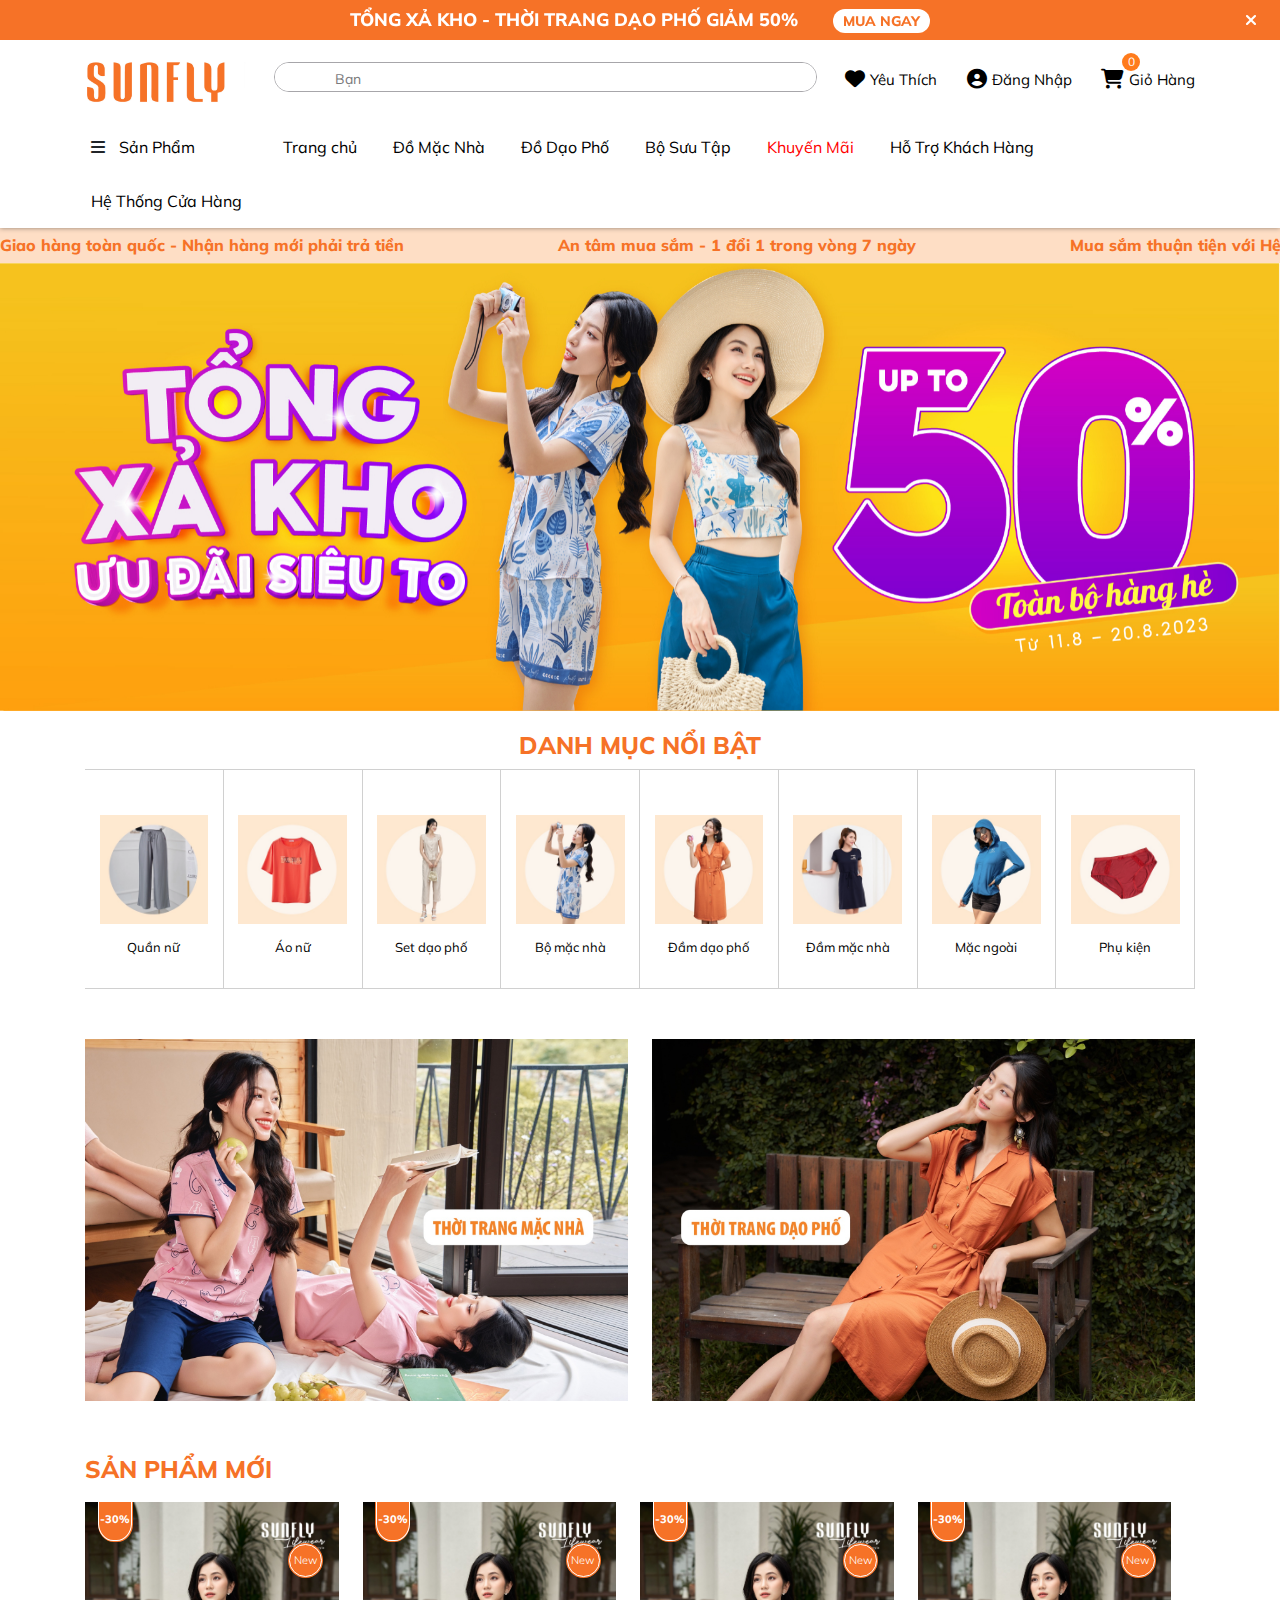
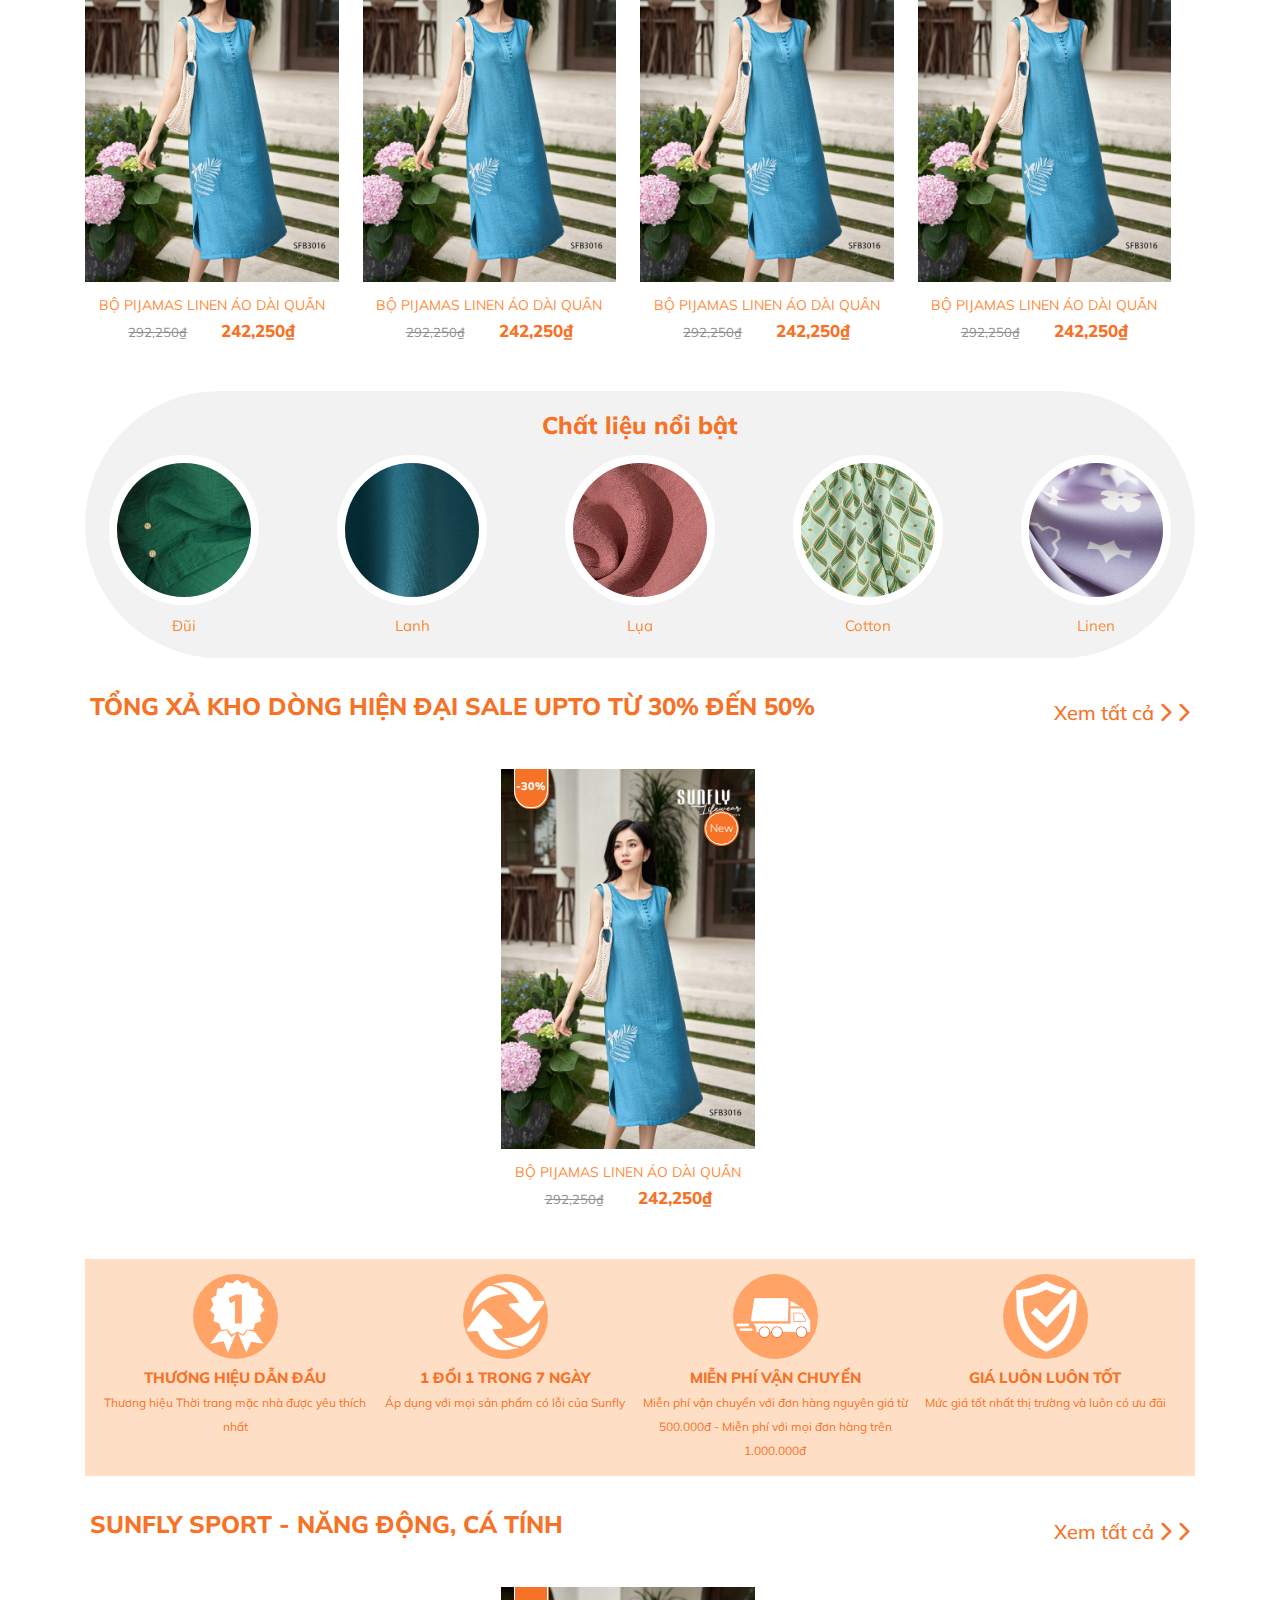
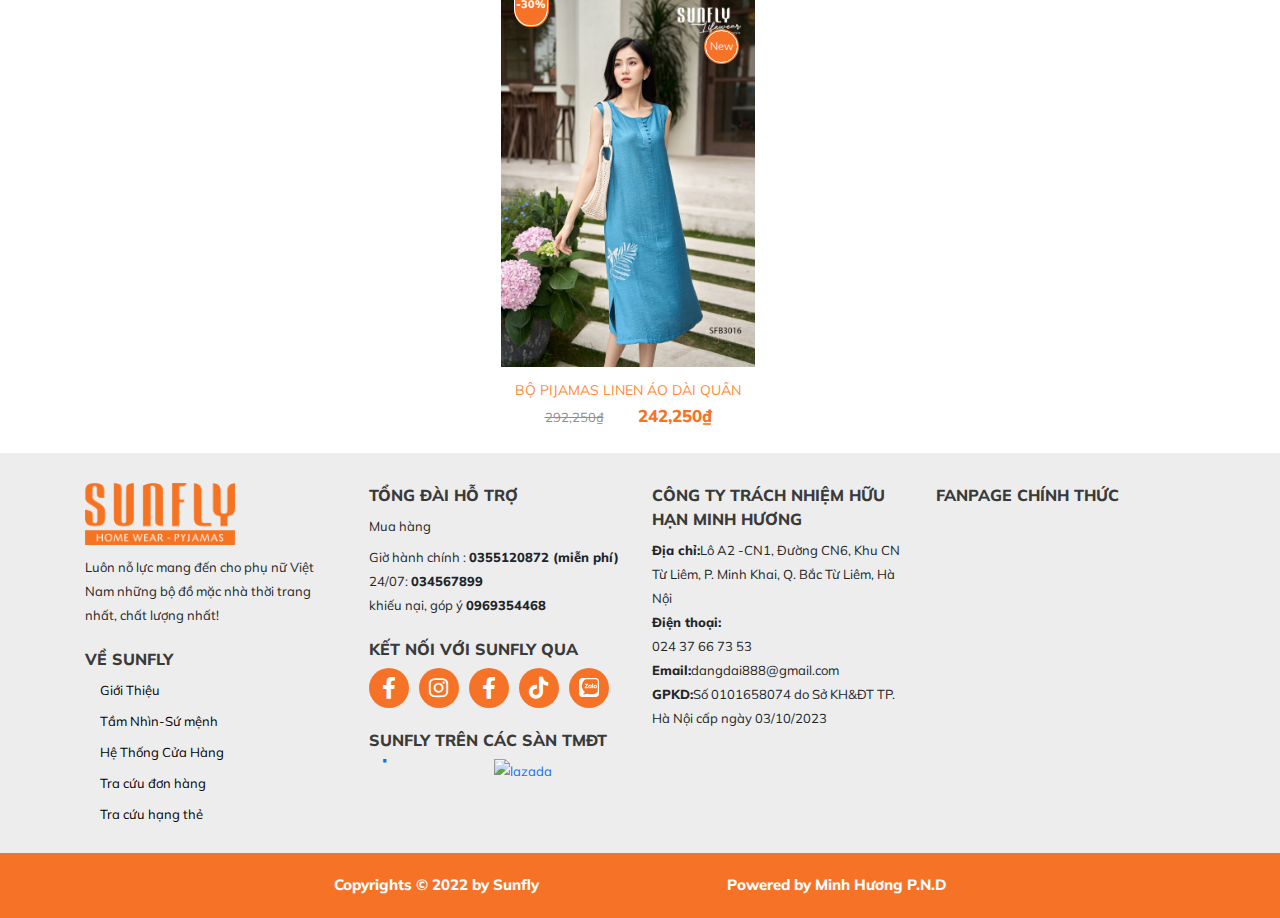
==== commit 5e66e5d0: "7" ====
--- a/index.html
+++ b/index.html
@@ -54,61 +54,59 @@
     <!-- Main menu./Start -->
     <div class="main-header">
       <div class="container">
-        <div class=" row box-main-header">
+      <div class=" row box-main-header">
           <div class="col-md-2">
-            <div class="logo">
+          <div class="logo">
               <a href="/"><img src="/assets/images/logo.jpg" alt=""></a>
-            </div>
-          </div>
-  
-         <div class="col-md-6 searchMobile">
+          </div>
+          </div>
+  
+          <div class="col-md-6 searchMobile">
           <form class="form-search" action="/search">
-            <label for="search"></label>
-            <input type="text" name="q" id="search" placeholder="Bạn cần tìm gì?">
+          <label for="search"></label>
+          <input type="text" name="q" id="search" placeholder="Bạn cần tìm gì?">
           </form>
-         </div>
+          </div>
   
           <div class="col-md-4">
-            <div class="list-right-menu">
+          <div class="list-right-menu">
               <ul>
-                <li>
+              <li>
                   <a href="#">
-                    <i class="fa-regular fa-heart"></i>
-                    <span>Yêu Thích</span>
+                  <i class="fa-regular fa-heart"></i>
+                  <span>Yêu Thích</span>
                   </a>
-                </li>
-                <li>
+              </li>
+              <li>
                   <a href="#">
-                    <i class="far fa-user-circle"></i>
-                    <span>Đăng Nhập</span>
+                  <i class="far fa-user-circle"></i>
+                  <span>Đăng Nhập</span>
                   </a>
-                </li>
-                <li>
-                  <div id="cart">
-                    <a href="cart.html">
-                    <i class="fas fa-shopping-cart"></i>
-                    <span>Giỏ Hàng</span>
-                    <span class="count-cart">0</span>
+              </li>
+              <li>
+                  <a href="cart.html">
+                  <i class="fas fa-shopping-cart"></i>
+                  <span>Giỏ Hàng</span>
+                  <span class="count-cart">0</span>
                   </a>
-                  </div>
-                </li>
+              </li>
               </ul>
-            </div>
-          </div>
-  
-        </div>
-  
-        <div class="row">
+          </div>
+          </div>
+  
+      </div>
+  
+      <div class="row">
           <div class="nav">
-            <div class="wrapper">
-             <div class= "menu-main">
-                <li class="menu-product">
+          <div class="wrapper">
+              <div class= "menu-main">
+              <li class="menu-product">
                   <i class="far fa-bars"></i>
                   <a href="#">Sản Phẩm</a>  
                   <div class="sub-menu" style="display: none;">
-                    <div class="content">
+                  <div class="content">
                       <div class="row" >
-                        <ul class="col-md-7"> 
+                      <ul class="col-md-7"> 
                           <li><a href="#">Bộ mặc nhà</a></li>
                           <li><a href="#">Sét dạo dạo phố</a></li>
                           <li><a href="#">Áo Nữ</a></li>
@@ -116,63 +114,106 @@
                           <li><a href="#">Quần Nữ</a></li>
                           <li><a href="#">Váy Đầm Mặc Nhà</a></li>
                           <li><a href="#">Phụ Kiện Thời Trang</a></li>
-                        </ul>
+                      </ul>
                       </div>
-                    </div>
+                  </div>
                   </div>    
-                </li>
-                <li class="activeItems"><a href="!">Trang chủ</a></li>
-                <li><a href="#">Đồ Mặc Nhà</a> 
+              </li>
+              <li class="activeItems"><a href="http://127.0.0.1:5501/index.html">Trang chủ</a></li>
+              <li><a href="#">Đồ Mặc Nhà</a> 
                   <div class="sub-menu" style="display: none;">
-                    <div class="content">
-                      <div class="row" >
-                        <ul class="col-md-7 offset-md-2"> 
-                          <li>
-                            <a href="#">BỘ MẶC NHÀ</a>
-                            <ul class="sub-menu-2">
+                      <div class="content">
+                          <div class="row" >
+                          <ul class="col-md-7 offset-md-2"> 
                               <li>
-                                <a href="">Sunfly Trendy</a>
+                              <a href="#">BỘ MẶC NHÀ</a>
+                              <ul class="sub-menu-2">
+                                  <li>
+                                  <a href="">Sunfly Trendy</a>
+                                  </li>
+                                  <li>
+                                  <a href="">Sunfly Sport</a>
+                                  </li>
+                                  <li>
+                                  <a href="">Sunfly Prime</a>
+                                  </li>
+                              </ul>
                               </li>
                               <li>
-                                <a href="">Sunfly Sport</a>
+                              <a href="#">THEO MÙA </a>
+                              <ul class="sub-menu-2">
+                                  <li>
+                                  <a href="">Mùa Xuân - Hè</a>
+                                  </li>
+                                  <li>
+                                  <a href="">Mùa Thu - Đông</a>
+                                  </li>
+                              </ul>
+                              </li>
+                              <li><a href="#">VÁY - ĐẦM MẶC NHÀ</a></li>
+                          
+                          </ul>
+                          </div>
+                      </div>
+                  </div>    
+              </li>
+              <li><a href="#">Đồ Dạo Phố</a> 
+                  <div class="sub-menu" style="display: none;">
+                      <div class="content">
+                          <div class="row" >
+                          <ul class="col-md-7 offset-md-2"> 
+                              <li>
+                              <a href="#">SET BỘ DẠO PHỐ</a>
+                              <ul class="sub-menu-2">
+                                  <li>
+                                  <a href="">Set bộ Thu - Đông</a>
+                                  </li>
+                                  <li>
+                                  <a href="">Set Bộ Xuân Hè</a>
+                                  </li>
+                              </ul>
                               </li>
                               <li>
-                                <a href="">Sunfly Prime</a>
-                              </li>
-                            </ul>
-                          </li>
-                          <li>
-                            <a href="#">THEO MÙA </a>
-                            <ul class="sub-menu-2">
-                              <li>
-                                <a href="">Mùa Xuân - Hè</a>
+                              <a href="#">ÁO NỮ </a>
+                              <ul class="sub-menu-2">
+                                  <li>
+                                  <a href="">Áo Thu Đông</a>
+                                  </li>
+                                  <li>
+                                  <a href="">Áo Xuân Hè</a>
+                                  </li>
+                              </ul>
                               </li>
                               <li>
-                                <a href="">Mùa Thu - Đông</a>
-                              </li>
-                            </ul>
-                          </li>
-                          <li><a href="#">VÁY - ĐẦM MẶC NHÀ</a></li>
-                        
-                        </ul>
+                                  <a href="#">QUẦN NỮ</a>
+                                  <ul class="sub-menu-2">
+                                      <li>
+                                      <a href="">Quần Thu Đông</a>
+                                      </li>
+                                      <li>
+                                      <a href="">Quần Xuân Hè</a>
+                                      </li>
+                                  </ul>
+                              </li>                              
+                      </ul>
+                          </div>
                       </div>
-                    </div>
                   </div>    
-                </li>
-                <li><a href="!">Đồ Dạo Phố</a></li>
-                <li><a href="!">Bộ Sưu Tập</a></li>
-                <li><a class="sale-menu" href="!">Khuyến Mãi</a></li>
-                <li><a href="!">Hỗ Trợ Khách Hàng</a></li>
-                <li><a href="!">Hệ Thống Cửa Hàng</a></li>
-             </div>
-            </div>
-          </div>
-
-        </div>
-  
-  
-      </div>
-    </div>
+              </li>
+
+              <li><a href="!">Bộ Sưu Tập</a></li>
+              <li><a class="sale-menu" href="!">Khuyến Mãi</a></li>
+              <li><a href="!">Hỗ Trợ Khách Hàng</a></li>
+              <li><a href="!">Hệ Thống Cửa Hàng</a></li>
+              </div>
+          </div>
+          </div>
+
+      </div>
+  
+  
+      </div>
+  </div>
 </header>
 
   <!-- bottom-herder/start -->
@@ -739,12 +780,7 @@
                               </div>
                               <button class="col-lg-4 btnHover addtoCart" id="addtoCart">
                                   <span>Thêm vào giỏ hàng</span>
-                              </button>
-
-                              <button class="col-lg-4 btnHover ">
-                                <span>Mua ngay</span>
-                              </button>
-                            
+                              </button>s
                           </div>
                         
                       </div>
@@ -763,104 +799,112 @@
 </div>
 <!-- footer /start -->
 <div class="footer-start">
-  <div class="container">
-    <div class="row">
-
-      <div class="col-md-3">
-        <div class="right-footer">
-          <a href="/"><img src="/assets/images/logo.jpg" alt="trang chu"></a>
-          <div class="sub-logo">Luôn nỗ lực mang đến cho phụ nữ Việt Nam những bộ đồ mặc nhà thời trang nhất, chất lượng nhất!</div>
-          <div class="hidden-footer">
-            <div class="title_footer">Về Sunfly</div>
-            <div class="list-footer">
-              <ul>
-                <li><a href="/">Giới Thiệu</a></li>
-                <li><a href="/">Tầm Nhìn-Sứ mệnh</a></li>
-                <li><a href="/">Hệ Thống Cửa Hàng</a></li>
-                <li><a href="/">Tra cứu đơn hàng</a></li>
-                <li><a href="/">Tra cứu hạng thẻ</a></li>
-              </ul>
-            </div>
-          </div>
-        </div>
-      </div>
-
-      <div class="col-md-3">
-
-        <div class="footer-2">
-
-          <div class="title-footer-first">Tổng đài hỗ trợ</div>
-          <div class="list-footer">
-            <div>
-              <p>Mua hàng</p>
-              <ul>
-                <li>Giờ hành chính
-                  <strong>0355120872 (miễn phí)</strong>
-                </li>
-                <li>24/07:
-                  <strong>03456789</strong>
-                </li>
-              </ul>
-              <p>khiếu nại, góp ý
-                <strong>0969354468</strong>
-              </p>
-            </div>
-          </div>
-          <div class="title_footer">Kêts nối với Sunfly qua</div>
-
-          <div class="list-footer">
-            <div class="listSocialFooter">
-              <a href="/">
-                <i class="fab fa-facebook-f"></i>
-              </a>
-              <a href="/">
-                <i class="fab fa-instagram"></i>
-              </a>
-              <a href="/">
-                <i class="fab fa-facebook-f"></i>
-              </a>
-              <a href="/">
-                <i class="fa-brands fa-tiktok"></i>
-              </a>
-              <a href="/">
-                <img src="/assets/images/zalo.svg" alt="">
-              </a>
-            </div>
-          </div>
-
-          <div class="title_footer">Sunfly trên các sàn điện tử</div>
-          <div class="list-footer">
-            <div class="listEcom">
-              <a href="/"><img src="/assets/images/lazada.svg" alt=""></a>
-              <a href="/"><img src="/assets/images/shopee_logo.svg" alt=""></a>
-            </div>
-          </div>
-        </div>
-      
-      
-      
-      
-      
-      </div>
-
-      <div class="col-md-3">
-        <div class="title-footer-first">Công ty trách nhiệm hữu hạn Minh Hương</div>
-        <div class="list-footer">
-          <ul>
-            <li><span>Địa chỉ:</span><strong> Lô A2 -CN1, Đường CN6, Khu CN Từ Liêm, P. Minh Khai, Q. Bắc Từ Liêm, Hà Nội</strong></li>
-            <li><span>Điện thoại:</span><strong> 024 37 66 73 53</strong></li>
-            <li><span>Email:</span><strong>info#sunfly.com.vn</strong></li>
-            <li><span>GPKD:</span><strong>Số 0101658074 do Sở KH&ĐT TP. Hà Nội cấp ngày 17/5/2005</strong></li>
-          </ul>
-        </div>
-      </div>
-
-
-
-
-
-    </div>
-  </div>
+  <div class="footertop">
+    <div class="container">
+      <div class="row">
+        <div class="col-md-3">
+          <div class="blockLogoFooter">
+            <a href="/"><img src="/assets/images/footer img.webp" alt="trang chu"></a>
+            <div class="sub-logo">Luôn nỗ lực mang đến cho phụ nữ Việt Nam những bộ đồ mặc nhà thời trang nhất, chất lượng nhất!</div>
+            <div class="hidden-footer">
+              <div class="title_footer">Về Sunfly</div>
+              <div class="list-footer">
+                <ul>
+                  <li><a href="/">Giới Thiệu</a></li>
+                  <li><a href="/">Tầm Nhìn-Sứ mệnh</a></li>
+                  <li><a href="/">Hệ Thống Cửa Hàng</a></li>
+                  <li><a href="/">Tra cứu đơn hàng</a></li>
+                  <li><a href="/">Tra cứu hạng thẻ</a></li>
+                </ul>
+              </div>
+            </div>
+          </div>
+        </div>
+  
+  
+        <div class="col-md-3">
+          <div class="footer-2">
+            <div class="title_footer mt-md-0">Tổng đài hỗ trợ</div>
+            <div class="contentChildFooter">
+              <div class="leftPositionBct">
+                <p>Mua hàng</p>
+                <ul>
+                  <li>Giờ hành chính :
+                    <strong>0355120872 (miễn phí)</strong>
+                  </li>
+                  <li>24/07:
+                    <strong>034567899</strong>
+                  </li>
+                </ul>
+                <p>khiếu nại, góp ý
+                  <strong>0969354468</strong>
+                </p>
+              </div>        
+            </div>
+            <div class="title_footer">Kết nối với Sunfly qua</div>
+             <div class="contentChildFooter">
+              <div class="listSocialFooter">
+                <a href="/">
+                  <i class="fab fa-facebook-f"></i>
+                </a>
+                <a href="/">
+                  <i class="fab fa-instagram"></i>
+                </a>
+                <a href="/">
+                  <i class="fab fa-facebook-f"></i>
+                </a>
+                <a href="/">
+                  <i class="fa-brands fa-tiktok"></i>
+                </a>
+                <a href="/">
+                  <img src="/assets/images/zalo.svg" alt="">
+                </a>
+              </div>
+             </div>
+            <div class="title_footer">Sunfly trên các sàn TMĐT</div>
+            <div class="contentChildFooter">
+              <div class="listEcom">
+                <a target="_blank" class="" href="https://shope.ee/8eyef1CObR"><img src="https://web.nvnstatic.net/tp/T0491/img/shopee_logo.svg?v=2" alt="shopee"></a>
+                <a target="_blank" class="" href="https://c.lazada.vn/t/c.0udUvL"><img alt="lazada" src="https://web.nvnstatic.net/tp/T0491/img/lazada.svg?v=2"></a></div>
+            </div>
+       
+          </div>     
+        </div>
+  
+  
+  
+        <div class="col-md-3">
+          <div class="title_footer mt-md-0">Công ty trách nhiệm hữu hạn Minh Hương</div>
+          <div class="contentChildFooter">
+            <ul>
+              <li> <strong>Địa chỉ:</strong><span>Lô A2 -CN1, Đường CN6, Khu CN Từ Liêm, P. Minh Khai, Q. Bắc Từ Liêm, Hà Nội</span></li>
+              <li><strong>Điện thoại:</strong></li><span>024 37 66 73 53</span>
+              <li><strong>Email:</strong><span>dangdai888@gmail.com</span></li>
+              <li><strong>GPKD:</strong><span>Số 0101658074 do Sở KH&ĐT TP. Hà Nội cấp ngày 03/10/2023</span></li>
+            </ul>
+          </div>
+         
+        </div>  
+  
+        <div class="col-md-3">
+          <div class="title_footer mt-md-0">Fanpage chính thức</div>
+          <div class="contentChildFooter ">
+            <iframe title="facebook" src="https://www.facebook.com/thoitrangsunfly/?ref=embed_page" width="100%" height="135"></iframe>
+          </div>
+  
+        </div>
+  
+  
+  
+  
+  
+      </div>
+    </div>
+  </div>
+  <div class="copyRight">
+    <div class="copyRight"><p></p><p>Copyrights © 2022 by Sunfly &nbsp; &nbsp; &nbsp; &nbsp; &nbsp; &nbsp; &nbsp; &nbsp; &nbsp; &nbsp; &nbsp; &nbsp; &nbsp; &nbsp; &nbsp; &nbsp; &nbsp; &nbsp; &nbsp; &nbsp; &nbsp; &nbsp; &nbsp; Powered by Minh Hương P.N.D</p><p></p></div>
+  </div>
+
 </div>
 
 
--- a/assets/css/styles.css
+++ b/assets/css/styles.css
@@ -600,6 +600,29 @@
   align-items: center;
   flex-direction: column; 
 }
+
+.back_top {
+  border: 1px solid #ccc;
+  position: fixed;
+  right: 15px;
+  bottom: 110px;
+  z-index: 99;
+  width: 40px;
+  height: 40px;
+  overflow: hidden;
+  cursor: pointer;
+  padding: 0;
+  margin: 0;
+  transition-duration: .6s;
+  display: none;
+  background: #fff;
+  border-radius: 50%;
+  text-align: center;
+  color: #a3a1a2;
+  transition: all .4s;
+  font-weight: 700;
+}
+
 
 
 
@@ -1046,16 +1069,19 @@
 
 
 /* <!-- footer /start --> */
-footer {
+
+footer{
   margin-top: 30px;
 }
 
-.footer-start {
+.footertop {
   background-color: #ededed;
   padding: 30px 0 20px;
-}
-
-.right-footer img {
+  font-size: 13px;
+  font-weight: 400px;
+  line-height: 1.5rem;
+}
+.blockLogoFooter img {
     max-width: 150px;
 }
 .sub-logo {
@@ -1074,6 +1100,7 @@
   list-style: initial;
   padding-left: 15px;
 }
+
 .list-footer ul li{
   margin-bottom: 7px;
 }
@@ -1082,7 +1109,7 @@
   color: #000000;
 }
 
-.list-footer p {
+.contentChildFooter p {
   margin-bottom: 7px;
 }
 
@@ -1128,14 +1155,28 @@
   align-items: center;
   margin-right: 25px;
 }
-
-.title-footer-first {
-  font-size: 16px;
+.listEcom a:first-child img{
+  transform: scale(3) translateY(-2px);
+}
+
+.copyRight{
+  background-color: #F67227;
+  color: #fff;
+  text-align: center;
+}
+.copyRight p{
+  margin-bottom: 0;
+  padding: 7px 0;
+  font-size: 15px;
   font-weight: 700;
-  text-transform: uppercase;
-  color: #3a3a3a;
-  margin: 0px 0 7px 0;
-}
+}
+
+
+
+
+
+
+
 
 
 
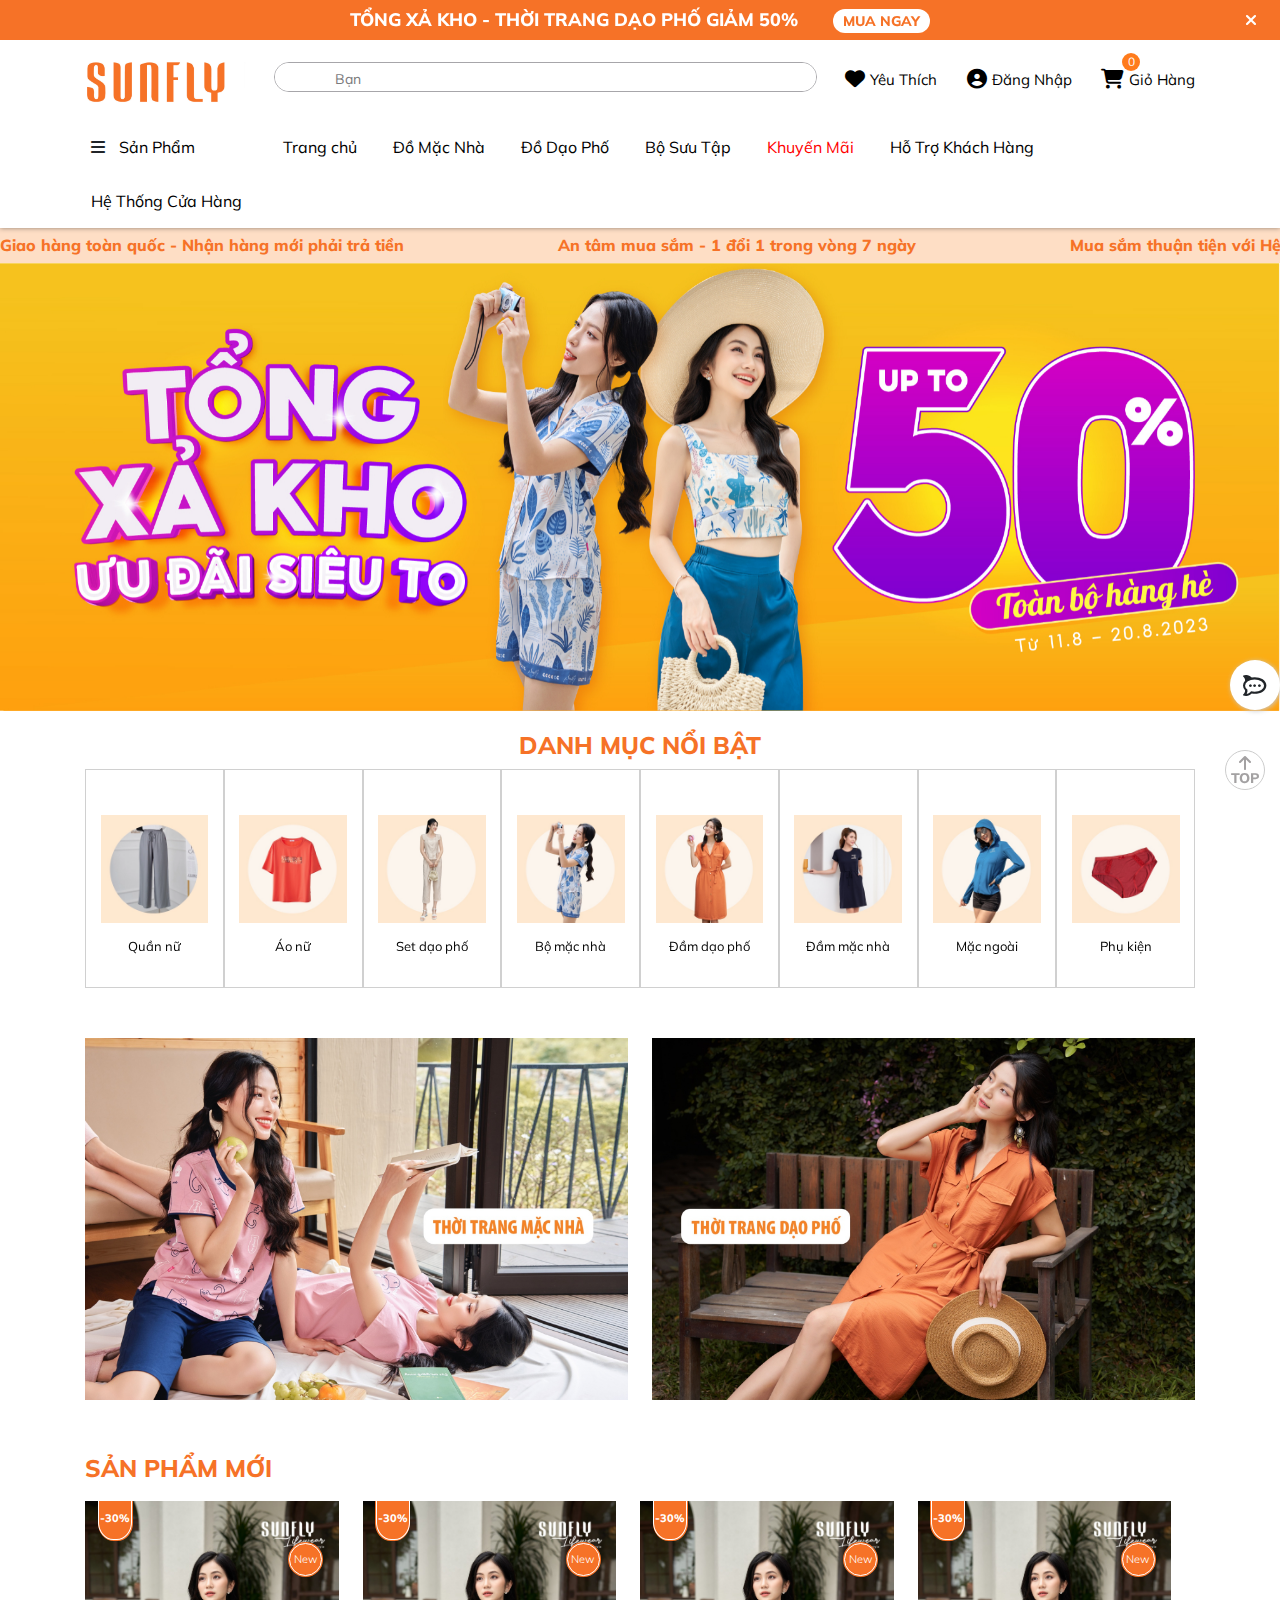
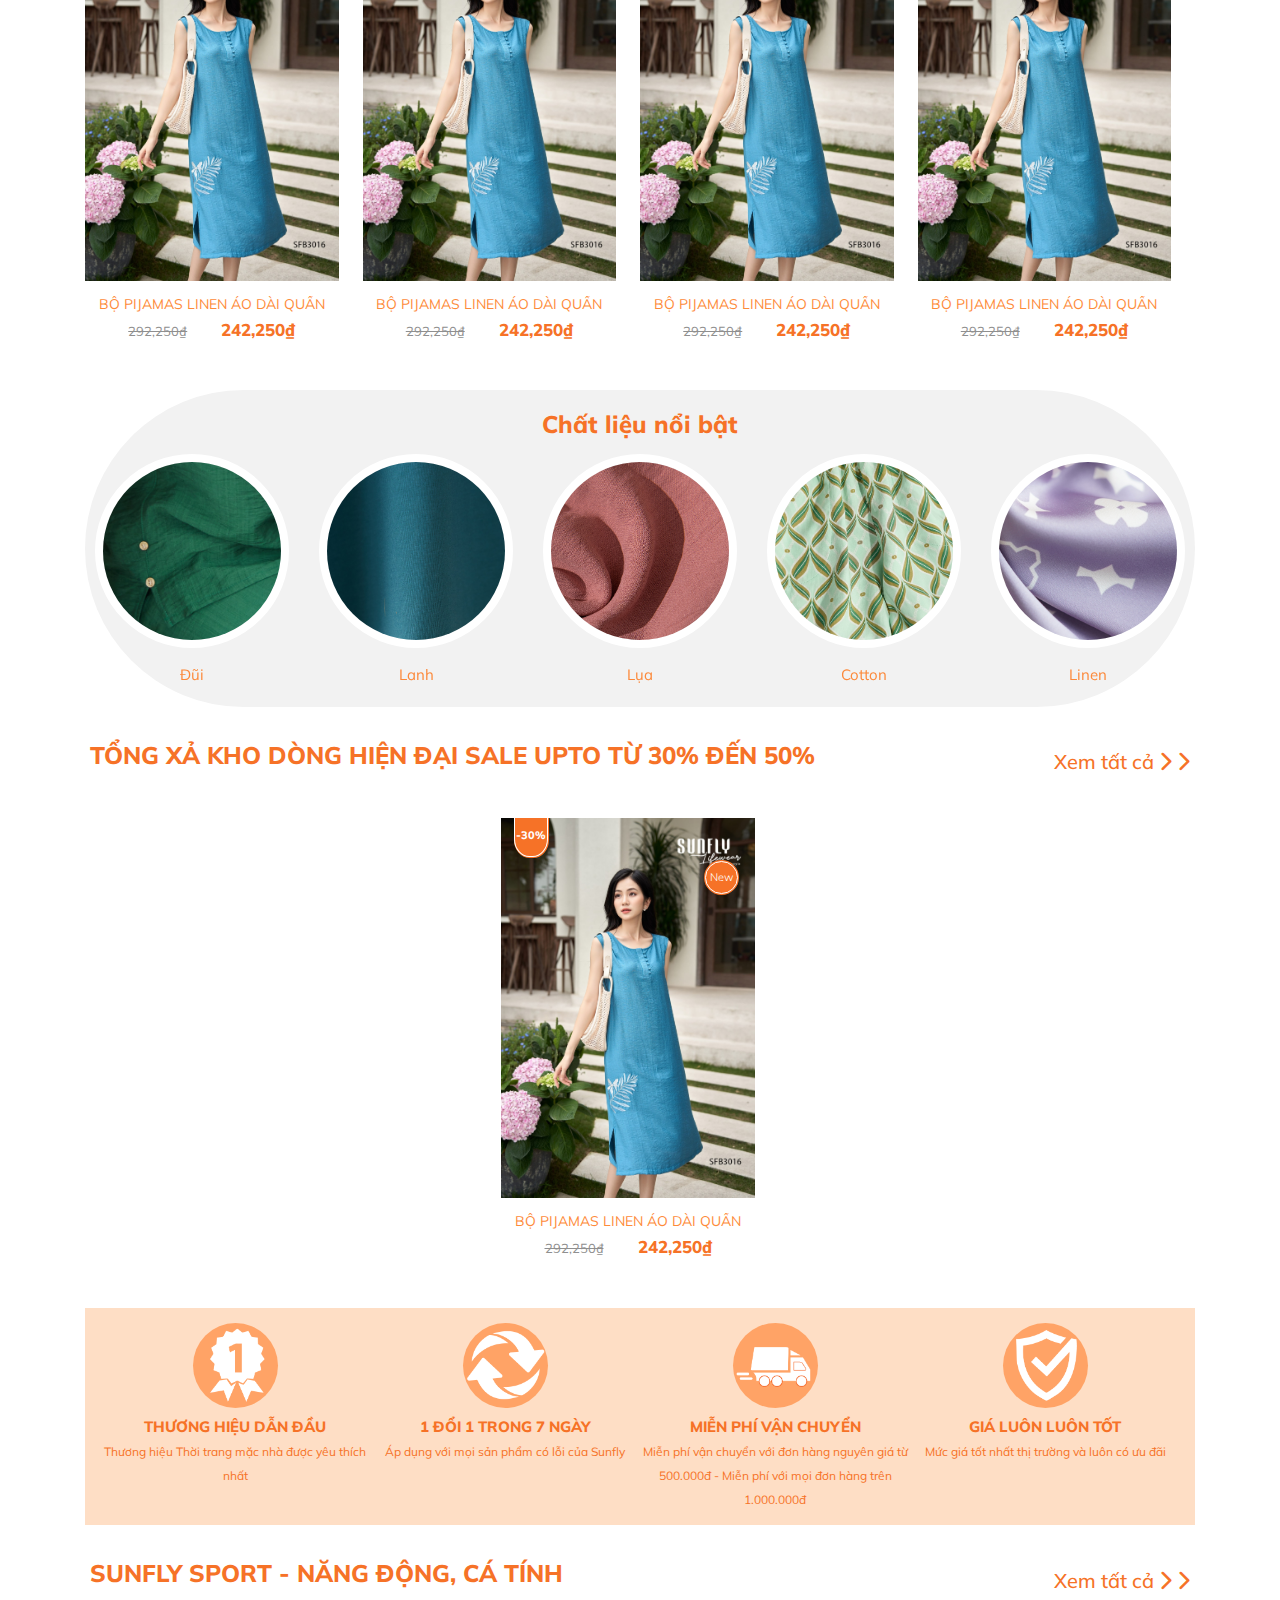
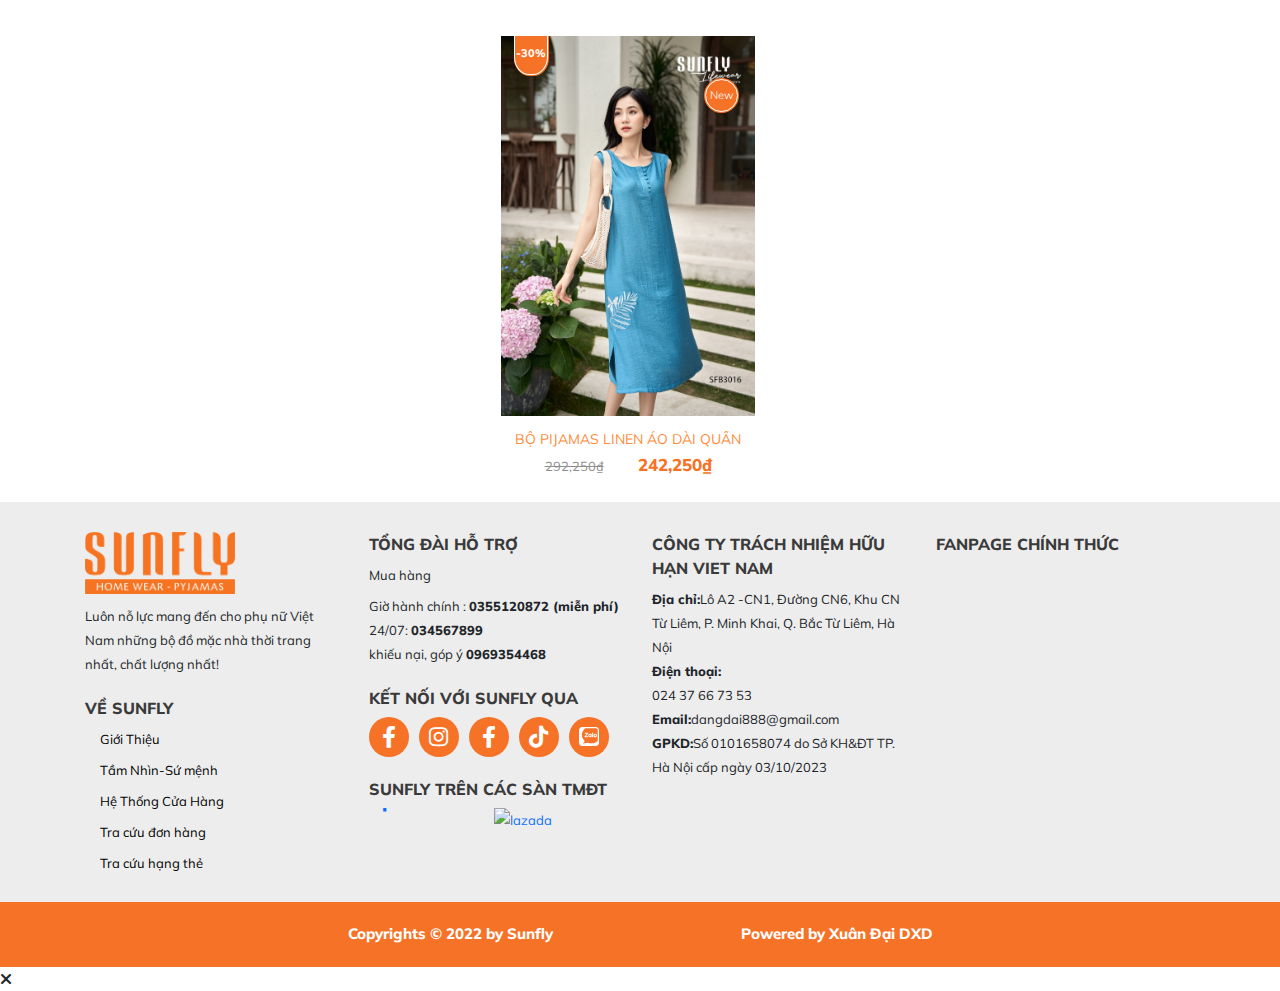
==== commit 2d99850c: "8" ====
--- a/index.html
+++ b/index.html
@@ -28,7 +28,7 @@
 <header>
     <!-- Top-Header./Start -->
     <div class="top-header">
-      <div class="owl-carousel">
+      <div class=" main-top-header owl-carousel">
         <div class="item">
           <p>
             TỔNG XẢ KHO - THỜI TRANG DẠO PHỐ GIẢM 50%
@@ -55,20 +55,26 @@
     <div class="main-header">
       <div class="container">
       <div class=" row box-main-header">
-          <div class="col-md-2">
+          <div class="col-12 col-sm-12 col-md-2 flex-mobile">
           <div class="logo">
               <a href="/"><img src="/assets/images/logo.jpg" alt=""></a>
           </div>
-          </div>
-  
-          <div class="col-md-6 searchMobile">
+          <div class="menu-mobile">
+            <div class="openMenuMobile">
+              <i class="far fa-bars"></i>
+            </div>
+          </div>
+          
+          
+          </div>
+           <div class="col-md-6 searchMobile">
           <form class="form-search" action="/search">
           <label for="search"></label>
           <input type="text" name="q" id="search" placeholder="Bạn cần tìm gì?">
           </form>
           </div>
   
-          <div class="col-md-4">
+          <div class="col-md-4 menu-right">
           <div class="list-right-menu">
               <ul>
               <li>
@@ -230,11 +236,10 @@
   <!-- Slider./Start -->
   <div class="slider-main">
     <div class="flash-sale">
-      <div class="owl-carousel owl-theme">
+      <div class=" banner-main owl-carousel owl-theme">
         <div class="item">
           <a href="."><img src="/assets/images/banner.jpeg" alt="slider 1">
         </a>
-      
         </div>
         <div class="item">
           <a href="."><img src="/assets/images/banner.jpeg" alt="slider 1">
@@ -252,7 +257,7 @@
     <div class="categort-list_tittle">
       <h4 class="title_site">DANH MỤC NỔI BẬT</h4>
     </div>
-    <div class="list-clothes">
+    <div class="list-clothes owl-carousel owl-theme">
       <div class="category-item">
         <a href="$"><img src="/assets/images/category-item-1.webp" alt="quan nu"></a>
         <a href="$">Quần nữ</a>
@@ -315,7 +320,7 @@
     <div class="row">
       <div class="col-12">
         <h3 class="title_product">Sản phẩm mới</h3>
-        <div class="product-hot row" id="new-product-list" >
+        <div class="product-hot row " id="new-product-list" >
           <div class="item product col-12 col-sm-6 col-md-3">
             <div class="product-image">
               <a href="#" onclick="goToDetail(event)">
@@ -444,20 +449,7 @@
               <span class="product-price-current">242,250₫</span>
             </div>
           </div>
-                
-    
-    
-    
-    
-    
-    
-    
-    
-    
-          
-          
-    
-            
+              
         </div>
        
 
@@ -473,7 +465,7 @@
 <div class="product-material">
   <div class="container">
     <div class="row">
-      <div class="col-12">
+      <div class="col-12 material-padding ">
         <div class="product-material-item ">
           <div class="product-material-tittle">Chất liệu nổi bật
           </div>
@@ -780,7 +772,7 @@
                               </div>
                               <button class="col-lg-4 btnHover addtoCart" id="addtoCart">
                                   <span>Thêm vào giỏ hàng</span>
-                              </button>s
+                              </button>
                           </div>
                         
                       </div>
@@ -874,7 +866,7 @@
   
   
         <div class="col-md-3">
-          <div class="title_footer mt-md-0">Công ty trách nhiệm hữu hạn Minh Hương</div>
+          <div class="title_footer mt-md-0">Công ty trách nhiệm hữu hạn Viet Nam</div>
           <div class="contentChildFooter">
             <ul>
               <li> <strong>Địa chỉ:</strong><span>Lô A2 -CN1, Đường CN6, Khu CN Từ Liêm, P. Minh Khai, Q. Bắc Từ Liêm, Hà Nội</span></li>
@@ -902,12 +894,70 @@
     </div>
   </div>
   <div class="copyRight">
-    <div class="copyRight"><p></p><p>Copyrights © 2022 by Sunfly &nbsp; &nbsp; &nbsp; &nbsp; &nbsp; &nbsp; &nbsp; &nbsp; &nbsp; &nbsp; &nbsp; &nbsp; &nbsp; &nbsp; &nbsp; &nbsp; &nbsp; &nbsp; &nbsp; &nbsp; &nbsp; &nbsp; &nbsp; Powered by Minh Hương P.N.D</p><p></p></div>
-  </div>
-
-</div>
-
-
+    <div class="copyRight"><p></p><p>Copyrights © 2022 by Sunfly &nbsp; &nbsp; &nbsp; &nbsp; &nbsp; &nbsp; &nbsp; &nbsp; &nbsp; &nbsp; &nbsp; &nbsp; &nbsp; &nbsp; &nbsp; &nbsp; &nbsp; &nbsp; &nbsp; &nbsp; &nbsp; &nbsp; &nbsp; Powered by Xuân Đại DXD </p><p></p></div>
+  </div>
+
+</div>
+
+<!-- menu-main-mobile/start -->
+<div class="menu-main-mobile">
+  <div class="menu-item">
+    <div class="layer-category">
+      <ul class="menuList-links">
+        <li>
+          <a href="/">Sản phẩm</a>
+          <i class="fas fa-caret-right"></i>
+        </li>
+        <li>
+          <a href="/">Đồ Mặc nhà</a>
+          <i class="fas fa-caret-right"></i>
+        </li>
+        <li>
+          <a href="/">Đồ Dạo phố</a>
+          <i class="fas fa-caret-right"></i>
+        </li>
+        <li>
+          <a href="/">BỘ SƯU TẬP</a>
+          <i class="fas fa-caret-right"></i>
+        </li>
+        <li>
+          <a href="/">KHUYẾN MÃI</a>
+          <i class="fas fa-caret-right"></i>
+        </li>
+        <li>
+          <a href="/">Hỗ trợ Khách hàng</a>
+          <i class="fas fa-caret-right"></i>
+        </li>
+        
+      </ul>
+
+    </div>
+  </div>
+
+  <div class="bottomMenuMobile">
+    <a href="/">
+      <i class="fas fa-shopping-cart"></i>
+    </a>
+    <a href="tel:0355120872">
+      <i class="fas fa-phone-volume"></i>
+    </a>
+    <a href="/">
+      <i class="fas fa-user"></i>
+    </a>
+  </div>
+</div>
+<div class="closeMenuMobile active">
+  <i class="fas fa-times"></i>
+</div>
+<div class="backdrop_body active"></div>
+
+<div class="btn-toggle-social">
+  <i class="fa-brands fa-rocketchat"></i>
+</div>
+
+<div class="back_top hien" style="display: block;">
+  <i class="fa-solid fa-arrow-up"></i>
+  <span>TOP</span></div>
 
 
 
--- a/assets/css/styles.css
+++ b/assets/css/styles.css
@@ -275,12 +275,21 @@
   margin-bottom: 0px
 }
 
-body .owl-nav {
+.main-top-header .owl-nav,
+.banner-main .owl-nav,
+.material .owl-nav,
+.list-clothes .owl-nav,
+.product-hot .owl-nav {
   display: none;
 }
- body .owl-dots {
+
+.main-top-header .owl-dots,
+.banner-main .owl-dots,
+.material .owl-dots,
+.list-clothes .owl-dots {
   display: none;
 }
+
 
 .top-header a {
   background-color: #fff;
@@ -566,7 +575,7 @@
   position: absolute;
   top: 99%;
   left: 0;
-  background: #bed1e4;
+  background: #f4f4f4;
   width: 100%;
   display: none;
 }
@@ -624,58 +633,50 @@
 }
 
 
-
-
-
-
-
-
-
-
-
-
-
-
-
-
-
-
-
-
-
-
-
-
-
-
-
-
-
-
-
-
-
-
-
-
-
-
-
-
-
-
-
-
-
-
-
-
-
 /* <!-- Slider./Start --> */
-.slider-main img {
+.banner-main img {
   width: 100%;
   object-fit: cover;
 }
+.list-clothes .owl-nav button {
+  position: absolute;
+  top: 50%;
+  transform: translate(0, -50%);
+  background-color:#d30e0e !important;
+  width: 30px;
+  height: 30px;
+  display: flex;
+  align-items: center;
+  justify-content: center;
+  border-radius: 50%!important;
+} 
+.list-clothes .owl-nav {
+  margin-top: 0;
+}
+.list-clothes .owl-nav .owl-prev {
+  left: 0px;
+}
+.list-clothes .owl-nav .owl-next {
+  right: 0px;
+}
+.list-clothes .owl-nav button span {
+  font-size: 30px;
+  position: relative;
+  top: -10px;
+  color: #fff;
+}
+.list-clothes .owl-dots {
+  position: absolute;
+  top: 97%;
+  left: 50%;
+  transform: translate(-50%, -50%);
+}
+.list-clothes .owl-dots button span {
+  width: 15px!important;
+  height: 5px!important;
+}
+
+
 
 
 
@@ -705,9 +706,8 @@
   align-items: center;
   flex-direction: column;
   padding: 30px 0;
-  border-top:1px solid #D0D0D0; ;
-  border-right: 1px solid #D0D0D0;
-  border-bottom: 1px solid #D0D0D0;
+  border:1px solid #D0D0D0; 
+
 }
 
 
@@ -812,7 +812,7 @@
 }
 .product-material-item {
     background-color: #f2f2f2;
-    border-radius: 150px;
+    border-radius: 200px;
     padding: 20px 0;
     overflow: hidden;
 }
@@ -825,22 +825,24 @@
 margin-bottom: 15px;
 color: #f67227;
 }
-.product-material-item .material .item {
-  display: flex;
-  align-items: center;
-  justify-content: center;
-  flex-direction: column;
-}
+
+
 
 .product-material-item .material .meterial-image {
-  width: 150px;
-  height: 150px;
   display: inline-block;
   margin: 0 auto;
   border-radius: 50%;
   border: 8px solid #fff;
   overflow: hidden;
 }
+.material {
+  padding: 0 10px;
+}
+.product-material-item .material .meterial-image {
+  width: 100%;
+}
+
+
 .material .item .material-name  {
     display: block;
     font-size: 15px;
@@ -877,11 +879,11 @@
   background-color: #fedec5;
   padding: 15px;
 }
-
 .barPolicyHome .item {
   width: 25%;
   text-align: center;
 }
+
 
 .barPolicyHome .item .thumb {
   width: 85px;
@@ -1598,267 +1600,448 @@
 }
 
 
-
-
-
-
-
-
-
-
-
-
-
-
-
-
-
-
-
-
-
-
-
-
-
-
-
-
-
-
-
-
-
-
-@media (min-width: 1300px){
- .container {
-    max-width: 1250px;
-}
-
-}
-
-
-
-
-
-  /* @media screen  */
-/* and (max-width: 780px) {
-.menu-main {
+/* <!-- menu-main-mobile/start --> */
+.menu-mobile {
   display: none;
 }
-.top-header {
-  height: 25px;
-}
-.top-header p {
-  font-size: 13px;
-  line-height: 25px;
-  margin-right: 10px;
-  width: calc(100% - 110px);
+
+.menu-main-mobile {
+  background: #f4f4f4;
+  width: calc(100% - 50px);
+  position: fixed;
+  left:-100%;
+  z-index: 999999;
+  height: 100%;
+  overflow-y: auto;
+  top: 0;
+  transition: all .3s;
+}
+.menu-main-mobile.active{
+  left: 0;
+}
+
+
+
+
+.btn-toggle-social {
+  position: fixed;
+  right: 0;
+  bottom: 190px;
+  width: 50px;
+  height: 50px;
+  background: #fff;
+  border-radius: 50%;
+  display: flex;
+  align-items: center;
+  justify-content: center;
+  box-shadow: 1px 1px 5px #ccc;
+  font-size: 21px;
+  z-index: 99;
+}
+
+.back_top {
+  border: 1px solid #ccc;
+  position: fixed;
+  right: 15px;
+  bottom: 110px;
+  z-index: 99;
+  width: 40px;
+  height: 40px;
+  overflow: hidden;
+  cursor: pointer;
+  padding: 0;
+  margin: 0;
+  transition-duration: .6s;
+  display: none;
+  background: #fff;
+  border-radius: 50%;
+  text-align: center;
+  color: #a3a1a2;
+  transition: all .4s;
+  font-weight: 700;
+}
+
+.back_top i {
+  transition: all .4s;
+}
+.back_top span {
+  font-size: 14px;
+  position: absolute;
+  bottom: 0px;
+  left: 5px;
+  z-index: 1
+}
+
+
+
+
+
+
+
+
+
+
+
+
+
+
+
+
+
+
+
+
+
+
+
+
+
+
+
+
+
+
+
+
+@media screen and (max-width: 768px){
+  .top-header {
+    display: none;
+  }
+
+  .logo img {
+    width: 55% !important;
+    text-align: center;
+    margin: 5px 0;
+  }
+  .main-header  .box-main-header {
+    height: 80px;
+    display: contents;
+    align-items: center;
+    background-color: #fff;
+  }
+  .flex-mobile {
+    display: flex;
+    justify-content: space-between;
+  }
+  .menu-mobile {
+    display: block;
+    display: flex;
+    align-items: center;
+    justify-content: center;
+    color: #F67227;
+  }
+  .openMenuMobile {
+    display: flex;
+    align-items: center;
+    justify-content: center;
+  }
+  .openMenuMobile i {
+    font-size: 30px;
+  }
+  .searchMobile {
+    margin-bottom: 10px;
+  }
+ .menu-main {
+  display: none;
+ }
+ .menu-main i {
+  display: block;
+ }
+
+.menu-right {
+  display: none
+}
+ 
+.title_site,
+.title_product,
+.product-material-tittle,
+.title_product {
+ font-size: 18px;
+}
+
+.category-list .categort-list_tittle h4
+{
+  font-size: 18px;
+}
+.title-bar a {
+  display: none;
+}
+.banner-collection-item {
+  padding: 10px 5px;
+}
+.list-clothes .owl-nav {
+  display: block;
+}
+.product-material-item {
+  background-color: #f2f2f2;
+  border-radius: 0px;
+  padding: 20px 0;
+  overflow: hidden;
+}
+
+.barPolicyHome {
+  background-color: #fff;
+  padding: 0;
+}
+.barPolicyHome .item {
+  width: 50%;
+  border: 1px solid #ccc;
+  padding: 10px 5px;
+}
+
+.menu-item {
+  height: calc(100% - 70px);
+  overflow-y: auto;
+  overflow-x: hidden;
+  padding: 25px 25px 0;
+  position: relative;
+}
+.menuList-links {
+  margin: 0;
+  list-style: none;
+  padding-inline-start: 0;
+}
+.menuList-links li {
+  display: flex;
+  align-items: center;
+  flex-wrap: wrap;
+  color: #000;
+}
+.menuList-links li a {
+  color: #000;
+  padding: 7px 0;
+  font-weight: 500;
+  font-size: 16px;
+  position: relative;
+  display: block;
+}
+.menuList-links li i {
   display: inline-block;
-  position: relative;
-  margin-bottom: 0;
-  font-weight: 700;
-  text-transform: uppercase;
-  white-space: nowrap;
-  overflow: hidden;
-  padding-left: 30px;
-  -webkit-line-clamp: 1;
-  -webkit-box-orient: vertical;
-  text-overflow: ellipsis;
-}
-
-.logo {
-  text-align: center;
-  width: 40%;
-  overflow: hidden;
-  margin: 5px 0;
-}
-.logo img{
-  max-height: 30px;
-}
-.logo a {
-  display: block;
-  overflow: hidden;
-  margin: 0 5px 0 0;
-} */
-/* 
-.searchMobile {
-  width: 60%;
-  overflow: hidden;
-}
-.searchMobile .form-search {
-  display: flex;
-  width: 100%;
-  background-color: #eaeaea;
-  overflow: hidden;
-  border: 1px solid #ccc;
-  border-radius: 18px;
-  position: relative;
-}
-.searchMobile .form-search input{
-        width: calc(100% - 30px);
-        border: none;
-        outline: unset;
-        background-color: #eaeaea;
-        box-shadow: none;
-        height: 30px;
-
-}
-.searchMobile .form-search input::placeholder{
-        font-size: 9px;
-        color: #ccc;
-}
-
-.searchMobile .form-search button{
-        border : none;
-        background: #fff;
-        width: 30px;
-        height: 30px;
-        line-height: 30px;
-} */
-
-
-
-
-
-
-
-
-
-
-
-
-
-/* } */
-
-
-
-
-
-
-
-
-
-
-
-
-
-
-
-
-
-
-
-
-
-
-
-
-
-
-
-
-
-
-
-
-
-
-
-
-
-
-
-
-
-
-
-
-
-
-
-
-
-
-
-
-
-
-
-
-
-
-
-
-
-
-
-
-
-
-
-
-
-
-
-
-
-
-
-
-
-
-
-
-
-
-
-
-
-
-
-
-
-
-
-
-
-
-
-
-
-
-
-
-
-
-
-
-
-
-
-
-
-
-
-
-
-
-
-
-
-
-
-
-
-
-
-
-
-
-
-
-
-
-
-
+  width: 30px;
+  height: 30px;
+  transition: all .3s;
+  text-align: center;
+  line-height: 30px;
+  color: #F67227 !important;
+  font-size: 18px;
+}
+
+
+.bottomMenuMobile {
+  display: flex;
+  justify-content: space-between;
+  height: 50px;
+  margin-top: 10px;
+  border-top: 1px solid #c6c6c6;
+}
+.bottomMenuMobile a {
+  display: inline-block;
+  width: 33.33%;
+  text-align: center;
+  height: 50px;
+  line-height: 50px;
+  font-size: 24px;
+  color:#f67227;
+}
+
+.backdrop_body.active {
+  position: fixed;
+  z-index: 9999;
+  background-color: #0000008c;
+  width: 100vw;
+  height: 100vh;
+  left: 0;
+  top: 0;
+}
+.closeMenuMobile{
+  position: fixed;
+  top: 0;
+  right: 0;
+  visibility: hidden;
+  z-index: -1;
+  width: 40px;
+  height: 40px;
+  border-radius: 50%;
+  text-align: center;
+  line-height: 40px;
+  color: #000;
+  font-size: 20px;
+  transition: all .3s;
+  opacity: 0;
+}
+.closeMenuMobile.active {
+  visibility: visible;
+  top: 10px;
+  right: 10px;
+  z-index: 99999;
+  background: #ffe5d2;
+  opacity: 1;
+}
+
+
+
+
+
+
+
+
+
+
+
+
+
+
+
+
+
+
+
+
+
+
+
+
+
+
+
+
+}
+
+
+
+
+
+
+
+
+
+
+
+
+
+
+
+
+
+
+
+
+
+
+
+
+
+
+
+
+
+
+
+
+
+
+
+
+
+
+
+
+
+
+
+
+
+
+
+
+
+
+
+
+
+
+
+
+
+
+
+
+
+
+
+
+
+
+
+
+
+
+
+
+
+
+
+
+
+
+
+
+
+
+
+
+
+
+
+
+
+
+
+
+
+
+
+
+
+
+
+
+
+
+
+
+
+
+
+
+
+
+
+
+
+
+
+
+
+
+
+
+
+
+
+
+
+
+
+
+
+
+
+
+
+
+
+
+
+
+
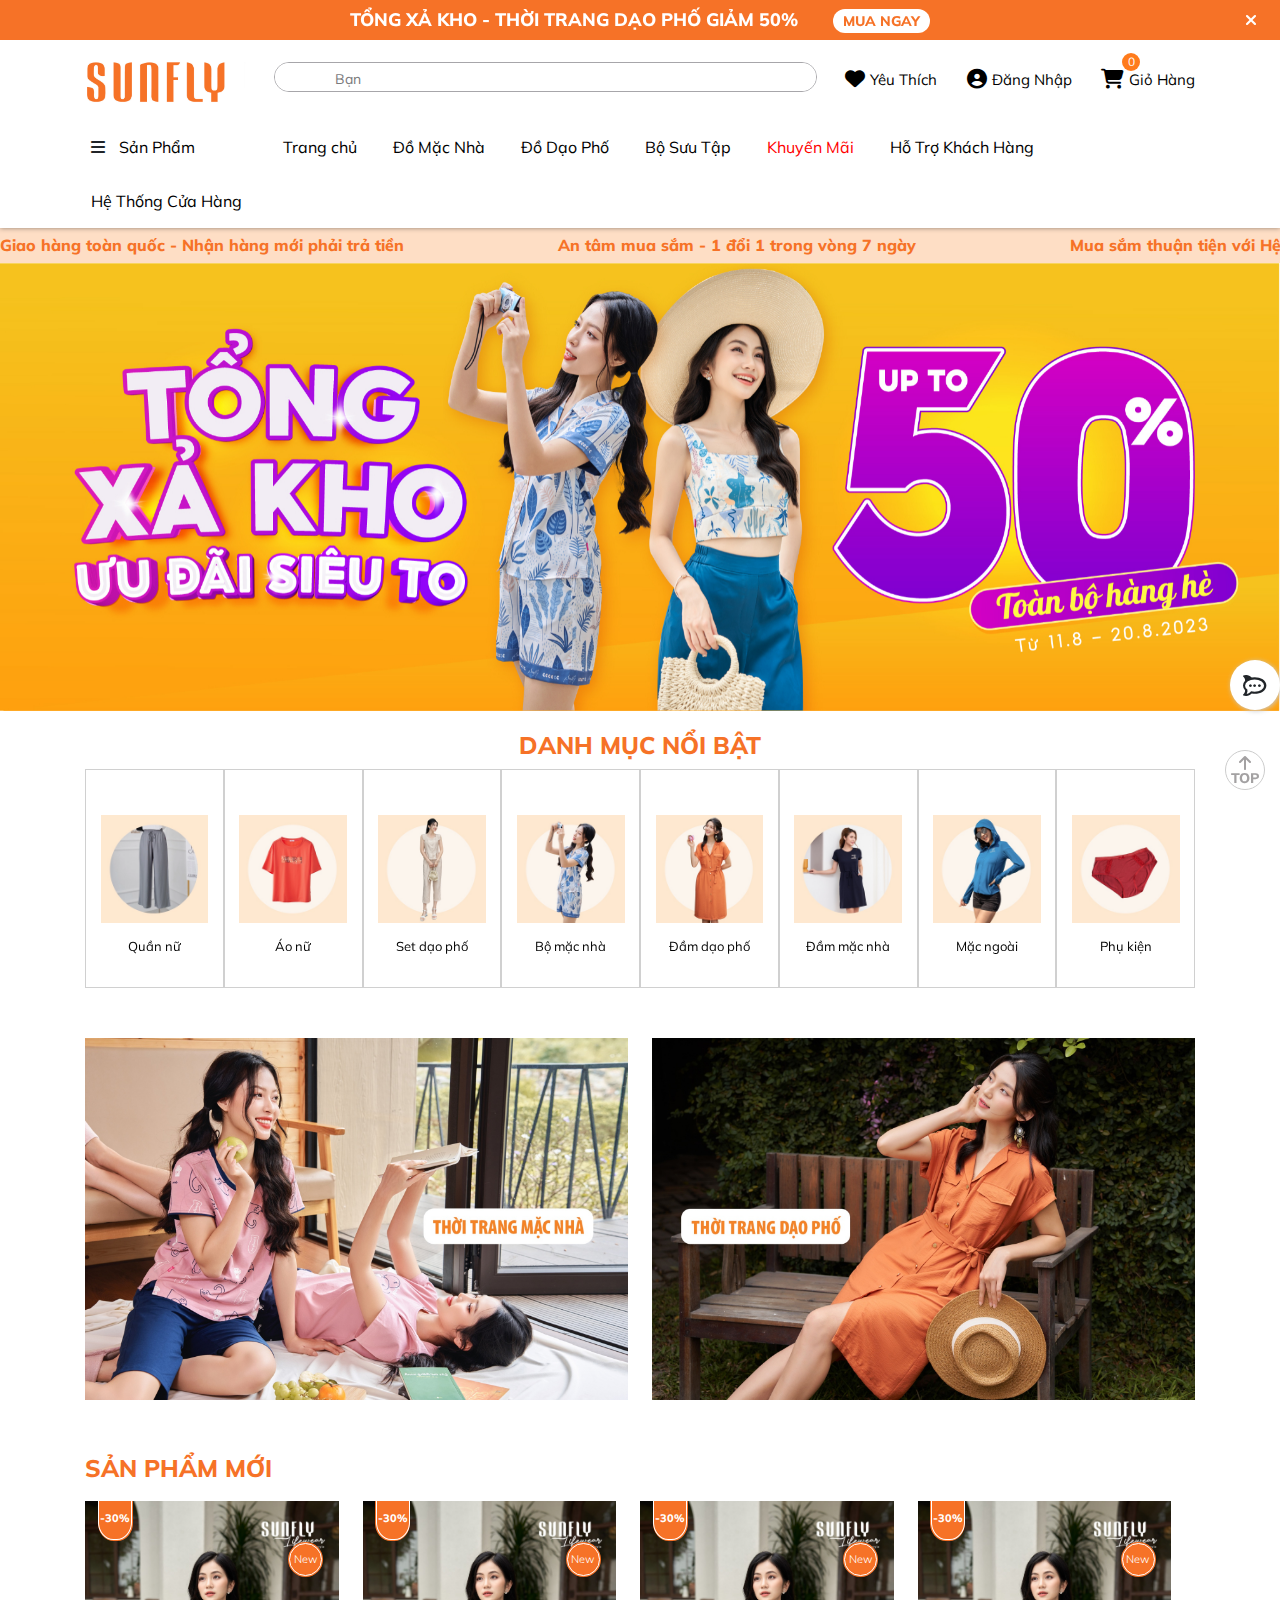
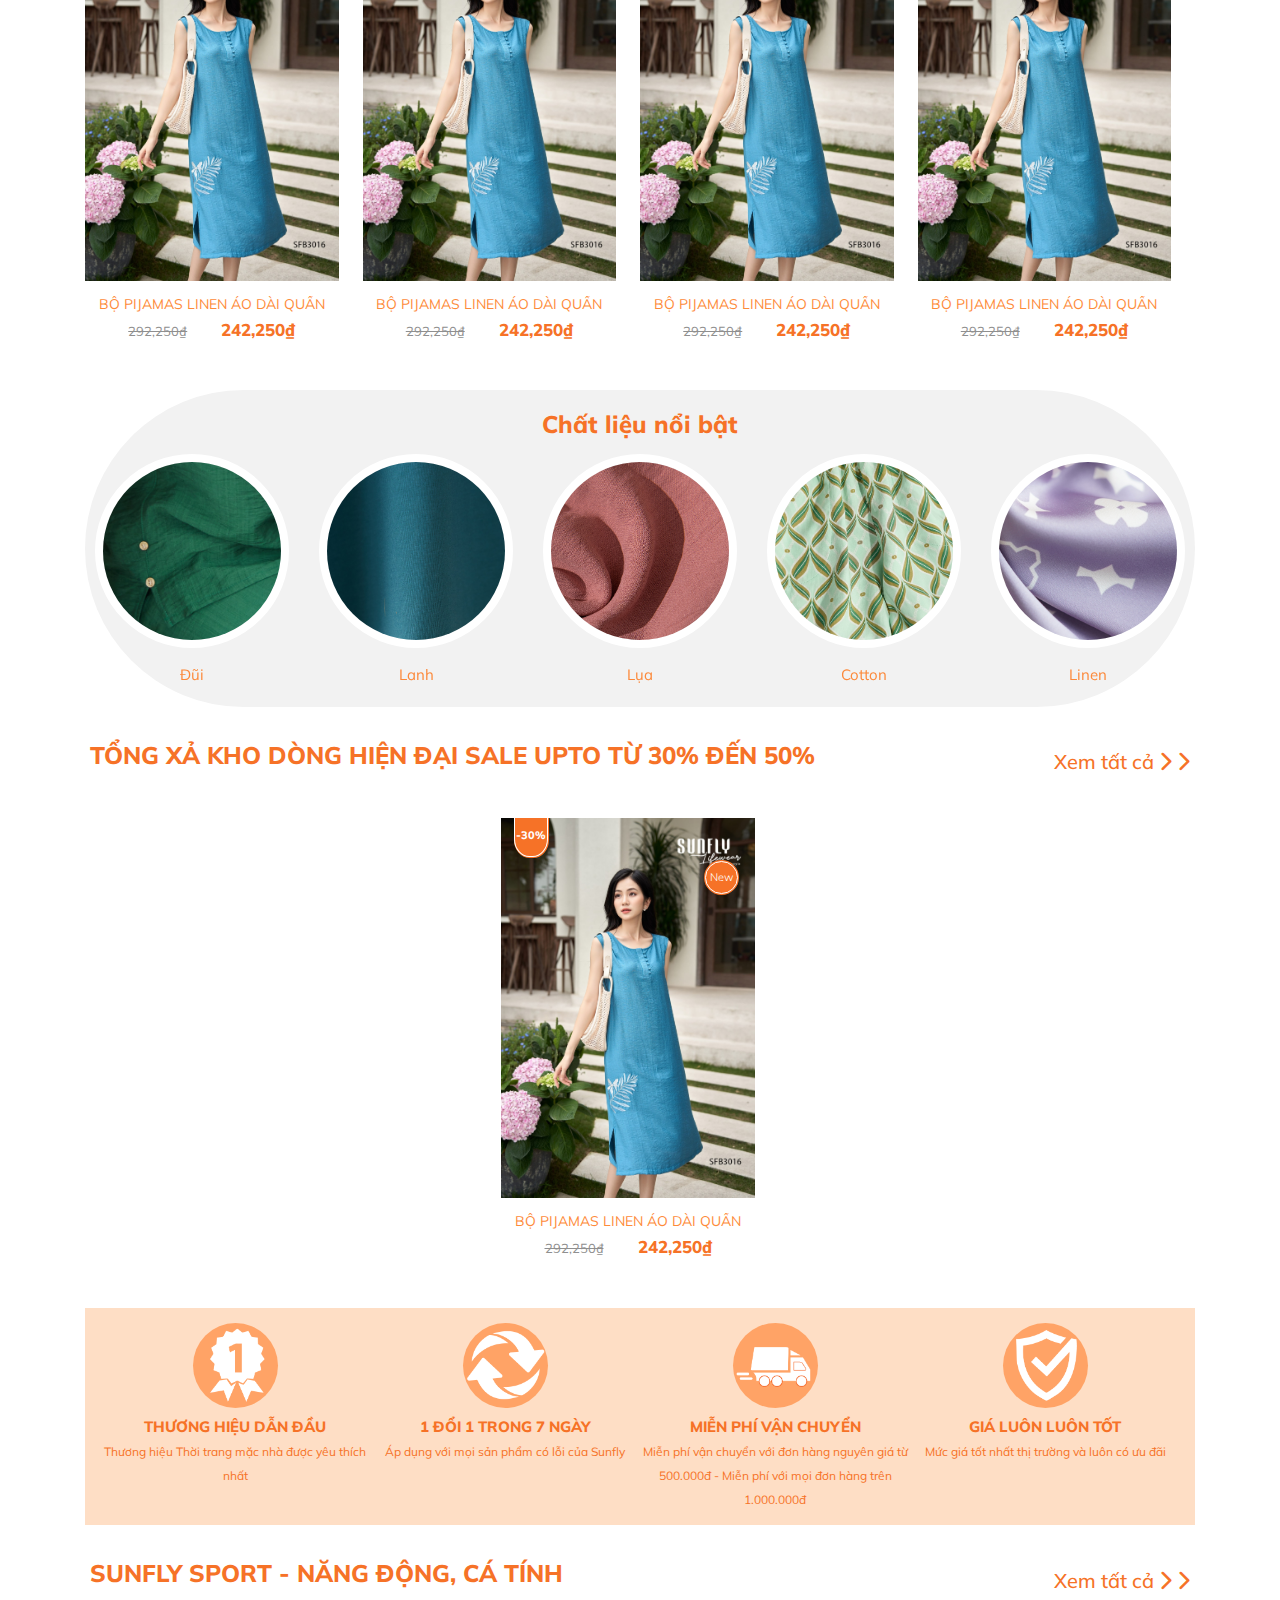
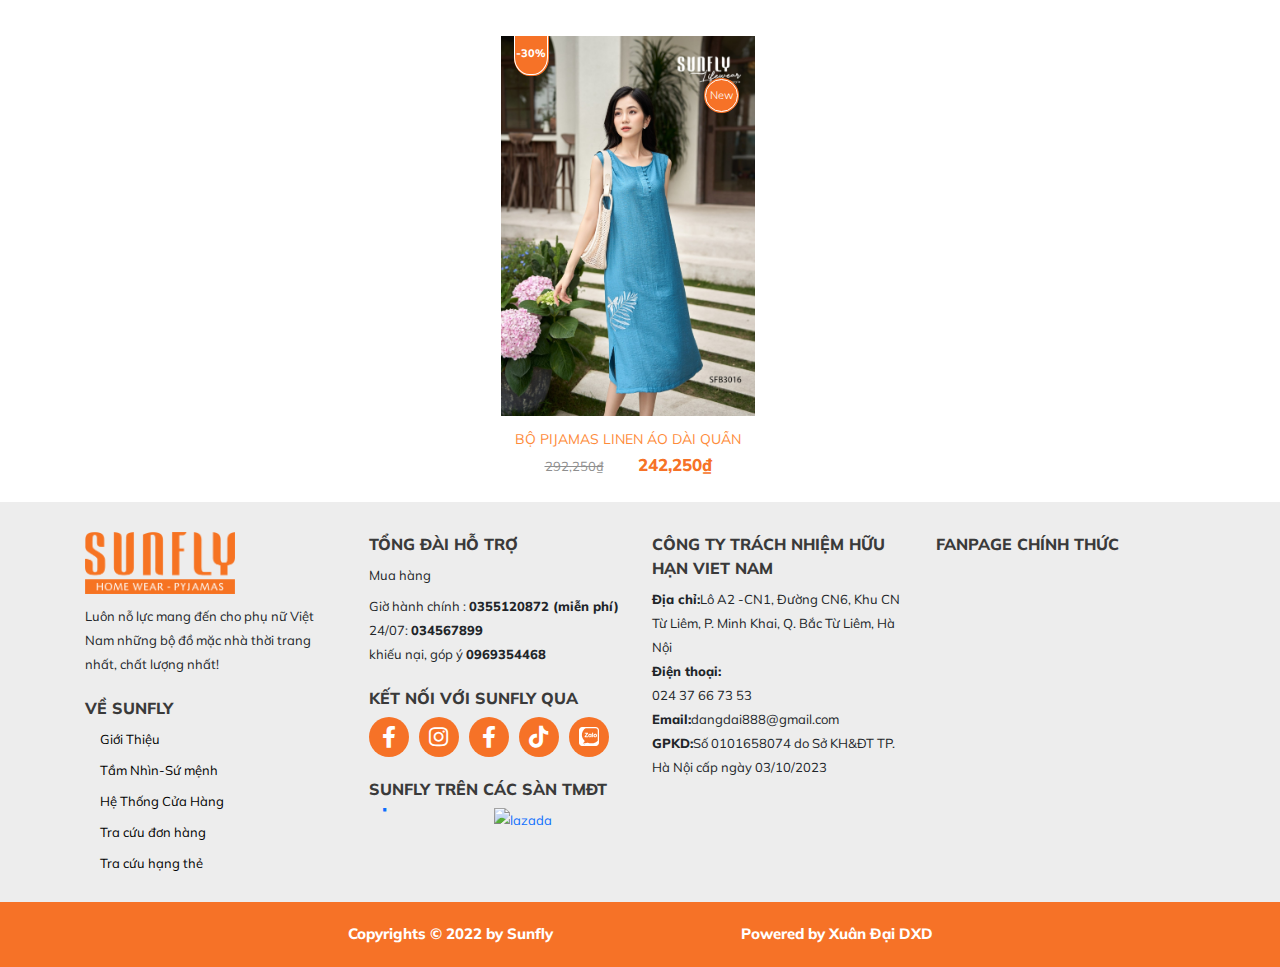
==== commit 7cfc0c95: "7" ====
--- a/index.html
+++ b/index.html
@@ -524,7 +524,7 @@
 
     <div class="title-bar">
        <h3 class="title_product">TỔNG XẢ KHO DÒNG HIỆN ĐẠI SALE UPTO TỪ 30% ĐẾN 50%</h3>
-       <a href="#">Xem tất cả
+       <a href="http://127.0.0.1:5501/allproduct.html">Xem tất cả
         <i class="fas fa-chevron-right"></i>
         <i class="fas fa-chevron-right"></i>
        </a>
@@ -636,7 +636,7 @@
 
     <div class="title-bar">
        <h3 class="title_product">Sunfly Sport - Năng Động, Cá Tính</h3>
-       <a href="#">Xem tất cả
+       <a href="http://127.0.0.1:5501/allproduct.html">Xem tất cả
         <i class="fas fa-chevron-right"></i>
         <i class="fas fa-chevron-right"></i>
        </a>
@@ -789,175 +789,222 @@
 
 
 </div>
-<!-- footer /start -->
-<div class="footer-start">
-  <div class="footertop">
-    <div class="container">
-      <div class="row">
-        <div class="col-md-3">
-          <div class="blockLogoFooter">
-            <a href="/"><img src="/assets/images/footer img.webp" alt="trang chu"></a>
-            <div class="sub-logo">Luôn nỗ lực mang đến cho phụ nữ Việt Nam những bộ đồ mặc nhà thời trang nhất, chất lượng nhất!</div>
-            <div class="hidden-footer">
-              <div class="title_footer">Về Sunfly</div>
-              <div class="list-footer">
-                <ul>
-                  <li><a href="/">Giới Thiệu</a></li>
-                  <li><a href="/">Tầm Nhìn-Sứ mệnh</a></li>
-                  <li><a href="/">Hệ Thống Cửa Hàng</a></li>
-                  <li><a href="/">Tra cứu đơn hàng</a></li>
-                  <li><a href="/">Tra cứu hạng thẻ</a></li>
-                </ul>
-              </div>
-            </div>
-          </div>
-        </div>
-  
-  
-        <div class="col-md-3">
-          <div class="footer-2">
-            <div class="title_footer mt-md-0">Tổng đài hỗ trợ</div>
+  <!-- footer /start -->
+  <div class="footer-start">
+    <div class="footertop">
+      <div class="container">
+        <div class="row">
+          <div class="col-md-3">
+            <div class="blockLogoFooter">
+              <a href="/"><img src="/assets/images/footer img.webp" alt="trang chu"></a>
+              <div class="sub-logo">Luôn nỗ lực mang đến cho phụ nữ Việt Nam những bộ đồ mặc nhà thời trang nhất, chất lượng nhất!</div>
+              <div class="hidden-footer">
+                <div class="title_footer">Về Sunfly</div>
+                <div class="list-footer">
+                  <ul>
+                    <li><a href="/">Giới Thiệu</a></li>
+                    <li><a href="/">Tầm Nhìn-Sứ mệnh</a></li>
+                    <li><a href="/">Hệ Thống Cửa Hàng</a></li>
+                    <li><a href="/">Tra cứu đơn hàng</a></li>
+                    <li><a href="/">Tra cứu hạng thẻ</a></li>
+                  </ul>
+                </div>
+              </div>
+            </div>
+          </div>
+    
+    
+          <div class="col-md-3">
+            <div class="footer-2">
+              <div class="title_footer mt-md-0">Tổng đài hỗ trợ</div>
+              <div class="contentChildFooter">
+                <div class="leftPositionBct">
+                  <p>Mua hàng</p>
+                  <ul>
+                    <li>Giờ hành chính :
+                      <strong>0355120872 (miễn phí)</strong>
+                    </li>
+                    <li>24/07:
+                      <strong>034567899</strong>
+                    </li>
+                  </ul>
+                  <p>khiếu nại, góp ý
+                    <strong>0969354468</strong>
+                  </p>
+                </div>        
+              </div>
+              <div class="title_footer">Kết nối với Sunfly qua</div>
+               <div class="contentChildFooter">
+                <div class="listSocialFooter">
+                  <a href="/">
+                    <i class="fab fa-facebook-f"></i>
+                  </a>
+                  <a href="/">
+                    <i class="fab fa-instagram"></i>
+                  </a>
+                  <a href="/">
+                    <i class="fab fa-facebook-f"></i>
+                  </a>
+                  <a href="/">
+                    <i class="fa-brands fa-tiktok"></i>
+                  </a>
+                  <a href="/">
+                    <img src="/assets/images/zalo.svg" alt="">
+                  </a>
+                </div>
+               </div>
+              <div class="title_footer">Sunfly trên các sàn TMĐT</div>
+              <div class="contentChildFooter">
+                <div class="listEcom">
+                  <a target="_blank" class="" href="https://shope.ee/8eyef1CObR"><img src="https://web.nvnstatic.net/tp/T0491/img/shopee_logo.svg?v=2" alt="shopee"></a>
+                  <a target="_blank" class="" href="https://c.lazada.vn/t/c.0udUvL"><img alt="lazada" src="https://web.nvnstatic.net/tp/T0491/img/lazada.svg?v=2"></a></div>
+              </div>
+         
+            </div>     
+          </div>
+    
+    
+    
+          <div class="col-md-3">
+            <div class="title_footer mt-md-0">Công ty trách nhiệm hữu hạn Viet Nam</div>
             <div class="contentChildFooter">
-              <div class="leftPositionBct">
-                <p>Mua hàng</p>
-                <ul>
-                  <li>Giờ hành chính :
-                    <strong>0355120872 (miễn phí)</strong>
-                  </li>
-                  <li>24/07:
-                    <strong>034567899</strong>
-                  </li>
-                </ul>
-                <p>khiếu nại, góp ý
-                  <strong>0969354468</strong>
-                </p>
-              </div>        
-            </div>
-            <div class="title_footer">Kết nối với Sunfly qua</div>
-             <div class="contentChildFooter">
-              <div class="listSocialFooter">
-                <a href="/">
-                  <i class="fab fa-facebook-f"></i>
+              <ul>
+                <li> <strong>Địa chỉ:</strong><span>Lô A2 -CN1, Đường CN6, Khu CN Từ Liêm, P. Minh Khai, Q. Bắc Từ Liêm, Hà Nội</span></li>
+                <li><strong>Điện thoại:</strong></li><span>024 37 66 73 53</span>
+                <li><strong>Email:</strong><span>dangdai888@gmail.com</span></li>
+                <li><strong>GPKD:</strong><span>Số 0101658074 do Sở KH&ĐT TP. Hà Nội cấp ngày 03/10/2023</span></li>
+              </ul>
+            </div>
+           
+          </div>  
+    
+          <div class="col-md-3">
+            <div class="title_footer mt-md-0">Fanpage chính thức</div>
+            <div class="contentChildFooter ">
+              <iframe title="facebook" src="https://www.facebook.com/thoitrangsunfly/?ref=embed_page" width="100%" height="135"></iframe>
+            </div>
+    
+          </div>
+    
+    
+    
+    
+    
+        </div>
+      </div>
+    </div>
+    <div class="copyRight">
+      <div class="copyRight"><p></p><p>Copyrights © 2022 by Sunfly &nbsp; &nbsp; &nbsp; &nbsp; &nbsp; &nbsp; &nbsp; &nbsp; &nbsp; &nbsp; &nbsp; &nbsp; &nbsp; &nbsp; &nbsp; &nbsp; &nbsp; &nbsp; &nbsp; &nbsp; &nbsp; &nbsp; &nbsp; Powered by Xuân Đại DXD </p><p></p></div>
+    </div>
+  
+  </div>
+  
+  <!-- menu-main-mobile/start -->
+  <div class="menu-main-mobile">
+    <div class="menu-item">
+      <div class="layer-category">
+        <ul class="menuList-links">
+          <li>
+            <a href="/">Sản phẩm</a>
+            <i class="fas fa-caret-right"></i>
+            <ul class="ul-has-child1 ul-b tabLeftMenu">
+              <li class="headerMenuItem">
+                <a class="c1Item">
+                  <i class="fas fa-caret-left"></i>Sản phẩm
                 </a>
-                <a href="/">
-                  <i class="fab fa-instagram"></i>
+              </li>
+              <li class="ng-scope ng-has-child2">
+                <a href="/" class="l2">Bộ mặc nhà</a>
+              </li>
+              <li class="ng-scope ng-has-child2">
+                <a href="/" class="l2">Set bộ dạo phố</a>
+              </li>
+              <li class="ng-scope ng-has-child2">
+                <a href="/" class="l2">Áo nữ</a>
+              </li>
+              <li class="ng-scope ng-has-child2">
+                <a href="/" class="l2">Váy - đầm dạo phố</a>
+              </li>
+              <li class="ng-scope ng-has-child2">
+                <a href="/" class="l2">Quần nữ</a>
+              </li>
+              <li class="ng-scope ng-has-child2">
+                <a href="/" class="l2">Váy - đầm mặc nhà</a>
+              </li>
+              <li class="ng-scope ng-has-child2">
+                <a href="/" class="l2">Phụ kiện thời trang</a>
+              </li>
+            </ul>
+          </li>
+          <li>
+            <a href="/">Đồ Mặc nhà</a>
+            <i class="fas fa-caret-right"></i>
+            <ul class="ul-has-child1 ul-b tabLeftMenu ">
+              <li class="headerMenuItem">
+                <a class="c1Item">
+                  <i class="fas fa-caret-left"></i>Đồ Mặc nhà
                 </a>
-                <a href="/">
-                  <i class="fab fa-facebook-f"></i>
-                </a>
-                <a href="/">
-                  <i class="fa-brands fa-tiktok"></i>
-                </a>
-                <a href="/">
-                  <img src="/assets/images/zalo.svg" alt="">
-                </a>
-              </div>
-             </div>
-            <div class="title_footer">Sunfly trên các sàn TMĐT</div>
-            <div class="contentChildFooter">
-              <div class="listEcom">
-                <a target="_blank" class="" href="https://shope.ee/8eyef1CObR"><img src="https://web.nvnstatic.net/tp/T0491/img/shopee_logo.svg?v=2" alt="shopee"></a>
-                <a target="_blank" class="" href="https://c.lazada.vn/t/c.0udUvL"><img alt="lazada" src="https://web.nvnstatic.net/tp/T0491/img/lazada.svg?v=2"></a></div>
-            </div>
-       
-          </div>     
-        </div>
-  
-  
-  
-        <div class="col-md-3">
-          <div class="title_footer mt-md-0">Công ty trách nhiệm hữu hạn Viet Nam</div>
-          <div class="contentChildFooter">
-            <ul>
-              <li> <strong>Địa chỉ:</strong><span>Lô A2 -CN1, Đường CN6, Khu CN Từ Liêm, P. Minh Khai, Q. Bắc Từ Liêm, Hà Nội</span></li>
-              <li><strong>Điện thoại:</strong></li><span>024 37 66 73 53</span>
-              <li><strong>Email:</strong><span>dangdai888@gmail.com</span></li>
-              <li><strong>GPKD:</strong><span>Số 0101658074 do Sở KH&ĐT TP. Hà Nội cấp ngày 03/10/2023</span></li>
+              </li>
+              <li class="ng-scope ng-has-child2">
+                <a href="/" class="l2">Bộ mặc nhà</a>
+              </li>
+              <li class="ng-scope ng-has-child2">
+                <a href="/" class="l2">Theo mùa</a>
+              </li>
+              <li class="ng-scope ng-has-child2">
+                <a href="/" class="l2">Váy - đầm mặc nhà</a>
+              </li>
             </ul>
-          </div>
-         
-        </div>  
-  
-        <div class="col-md-3">
-          <div class="title_footer mt-md-0">Fanpage chính thức</div>
-          <div class="contentChildFooter ">
-            <iframe title="facebook" src="https://www.facebook.com/thoitrangsunfly/?ref=embed_page" width="100%" height="135"></iframe>
-          </div>
-  
-        </div>
-  
-  
-  
-  
-  
-      </div>
-    </div>
-  </div>
-  <div class="copyRight">
-    <div class="copyRight"><p></p><p>Copyrights © 2022 by Sunfly &nbsp; &nbsp; &nbsp; &nbsp; &nbsp; &nbsp; &nbsp; &nbsp; &nbsp; &nbsp; &nbsp; &nbsp; &nbsp; &nbsp; &nbsp; &nbsp; &nbsp; &nbsp; &nbsp; &nbsp; &nbsp; &nbsp; &nbsp; Powered by Xuân Đại DXD </p><p></p></div>
-  </div>
-
-</div>
-
-<!-- menu-main-mobile/start -->
-<div class="menu-main-mobile">
-  <div class="menu-item">
-    <div class="layer-category">
-      <ul class="menuList-links">
-        <li>
-          <a href="/">Sản phẩm</a>
-          <i class="fas fa-caret-right"></i>
-        </li>
-        <li>
-          <a href="/">Đồ Mặc nhà</a>
-          <i class="fas fa-caret-right"></i>
-        </li>
-        <li>
-          <a href="/">Đồ Dạo phố</a>
-          <i class="fas fa-caret-right"></i>
-        </li>
-        <li>
-          <a href="/">BỘ SƯU TẬP</a>
-          <i class="fas fa-caret-right"></i>
-        </li>
-        <li>
-          <a href="/">KHUYẾN MÃI</a>
-          <i class="fas fa-caret-right"></i>
-        </li>
-        <li>
-          <a href="/">Hỗ trợ Khách hàng</a>
-          <i class="fas fa-caret-right"></i>
-        </li>
-        
-      </ul>
-
-    </div>
-  </div>
-
-  <div class="bottomMenuMobile">
-    <a href="/">
-      <i class="fas fa-shopping-cart"></i>
-    </a>
-    <a href="tel:0355120872">
-      <i class="fas fa-phone-volume"></i>
-    </a>
-    <a href="/">
-      <i class="fas fa-user"></i>
-    </a>
-  </div>
-</div>
-<div class="closeMenuMobile active">
-  <i class="fas fa-times"></i>
-</div>
-<div class="backdrop_body active"></div>
-
-<div class="btn-toggle-social">
-  <i class="fa-brands fa-rocketchat"></i>
-</div>
-
-<div class="back_top hien" style="display: block;">
-  <i class="fa-solid fa-arrow-up"></i>
-  <span>TOP</span></div>
+          </li>
+          <li>
+            <a href="/">Đồ Dạo phố</a>
+            <i class="fas fa-caret-right"></i>
+          </li>
+          <li>
+            <a href="/">BỘ SƯU TẬP</a>
+            <i class="fas fa-caret-right"></i>
+          </li>
+          <li>
+            <a href="/">KHUYẾN MÃI</a>
+            <i class="fas fa-caret-right"></i>
+          </li>
+          <li>
+            <a href="/">Hỗ trợ Khách hàng</a>
+            <i class="fas fa-caret-right"></i>
+          </li>
+          
+        </ul>
+  
+      </div>
+    </div>
+  
+    <div class="bottomMenuMobile">
+      <a href="/">
+        <i class="fas fa-shopping-cart"></i>
+      </a>
+      <a href="tel:0355120872">
+        <i class="fas fa-phone-volume"></i>
+      </a>
+      <a href="/">
+        <i class="fas fa-user"></i>
+      </a>
+    </div>
+
+    <div class="closeMenuMobile ">
+        <i class="fas fa-times"></i>
+      </div>
+  </div>
+
+  <div class="backdrop_body "></div>
+  
+  <div class="btn-toggle-social">
+    <i class="fa-brands fa-rocketchat"></i>
+  </div>
+  
+  <div class="back_top hien" style="display: block;">
+    <i class="fa-solid fa-arrow-up"></i>
+    <span>TOP</span></div>
+
 
 
 
--- a/assets/css/styles.css
+++ b/assets/css/styles.css
@@ -770,7 +770,7 @@
   
 }
 
-.product-hot .product-title a {
+.product-title a {
   text-decoration: none;
     padding: 0;
     line-height: 16px;
@@ -789,10 +789,10 @@
 
 }
 
-.product-hot  .product-price {
-  text-align: center;
-}
- .product-hot .product-price .product-price-old  {
+.product-price {
+  text-align: center;
+}
+.product-price .product-price-old  {
     font-size: 13px;
     color: #8f8f8f;
     margin-right: 30px;
@@ -1183,10 +1183,13 @@
 
 
 
+
 /* details-product */
 
 /* <!-- review-product--> */
-
+.review-product-detail {
+  width: 100% !important;
+}
 .breadcrumbs {
     background: #fff;
     margin: 25px 0;
@@ -1671,6 +1674,118 @@
   left: 5px;
   z-index: 1
 }
+
+.tabLeftMenu {
+  padding-left: 0;
+  position: absolute;
+  background: #f4f4f4;
+  z-index: 1;
+  width: 100%;
+  top: 0;
+  right: -120% ;
+  transition: all .3s;
+  height: calc(100% - 60px);
+  overflow-y: auto;
+  overflow-x: hidden;
+  opacity: 0;
+  visibility: hidden;
+}
+
+.tabLeftMenu.active{
+  right: 0 ;
+  opacity: 1;
+  visibility: visible;
+}
+
+.tabLeftMenu.active>li{
+  padding-left: 65px;
+}
+.tabLeftMenu.active>li.headerMenuItem{
+  padding-left: 20px;
+  border-bottom: 1px solid #ccc;
+}
+.menuList-links li.headerMenuItem a{
+  padding-right: 10px;
+}
+
+.menuList-links li.headerMenuItem a:after{
+  content: "|";
+  display: inline-block;
+  padding-left: 5px;
+}
+.menuList-links li.headerMenuItem a:last-child{
+  padding-right: 0;
+}
+.menuList-links li.headerMenuItem a:last-child:after{
+  display: none;
+}
+
+
+/* allproduct */
+
+.menu-allproduct {
+  display: flex;
+  align-items: center;
+  width: 100%;
+  flex-wrap: wrap;
+  min-height: 60px;
+  margin-top: 50px;
+}
+
+
+.menu-allproduct .item a {
+  list-style: none;
+  padding: 15px 18px;
+  font-size: 18px;
+  line-height: 1.5;
+  color: #f67227;
+  font-weight: 700;
+   margin-right: 20px;
+   display: flex;
+   align-items: center;
+}
+.menu-allproduct .item a:hover {
+  background-color: #f67227;
+  color: #fff;
+}
+
+.menu-allproduct .active a {
+  background-color: #f67227;
+  color: #fff;
+}
+
+.product-all {
+  margin-top: 50px;
+} 
+.product-all .item {
+  margin-bottom: 24px;
+}
+
+
+
+
+
+
+
+
+
+
+
+
+
+
+
+
+
+
+
+
+
+
+
+
+
+
 
 
 
@@ -1853,7 +1968,7 @@
   left: 0;
   top: 0;
 }
-.closeMenuMobile{
+.closeMenuMobile {
   position: fixed;
   top: 0;
   right: 0;
@@ -1868,6 +1983,7 @@
   font-size: 20px;
   transition: all .3s;
   opacity: 0;
+  display: block;
 }
 .closeMenuMobile.active {
   visibility: visible;
@@ -1905,143 +2021,173 @@
 
 
 
-}
-
-
-
-
-
-
-
-
-
-
-
-
-
-
-
-
-
-
-
-
-
-
-
-
-
-
-
-
-
-
-
-
-
-
-
-
-
-
-
-
-
-
-
-
-
-
-
-
-
-
-
-
-
-
-
-
-
-
-
-
-
-
-
-
-
-
-
-
-
-
-
-
-
-
-
-
-
-
-
-
-
-
-
-
-
-
-
-
-
-
-
-
-
-
-
-
-
-
-
-
-
-
-
-
-
-
-
-
-
-
-
-
-
-
-
-
-
-
-
-
-
-
-
-
-
-
-
-
-
-
-
-
-
-
-
-
-
-
-
+
+
+}
+
+
+
+
+
+
+
+
+
+
+
+
+
+
+
+
+
+
+
+
+
+
+
+
+
+
+
+
+
+
+
+
+
+
+
+
+
+
+
+
+
+
+
+
+
+
+
+
+
+
+
+
+
+
+
+
+
+
+
+
+
+
+
+
+
+
+
+
+
+
+
+
+
+
+
+
+
+
+
+
+
+
+
+
+
+
+
+
+
+
+
+
+
+
+
+
+
+
+
+
+
+
+
+
+
+
+
+
+
+
+
+
+
+
+
+
+
+
+
+
+
+
+
+
+
+
+
+
+
+
+
+
+
+
+
+
+
+
+
+
+
+
+
+
+
+
+
+
+
+
+
+
+
+
+
+
+
+
+
+
+
+
+
+
+
+
+
